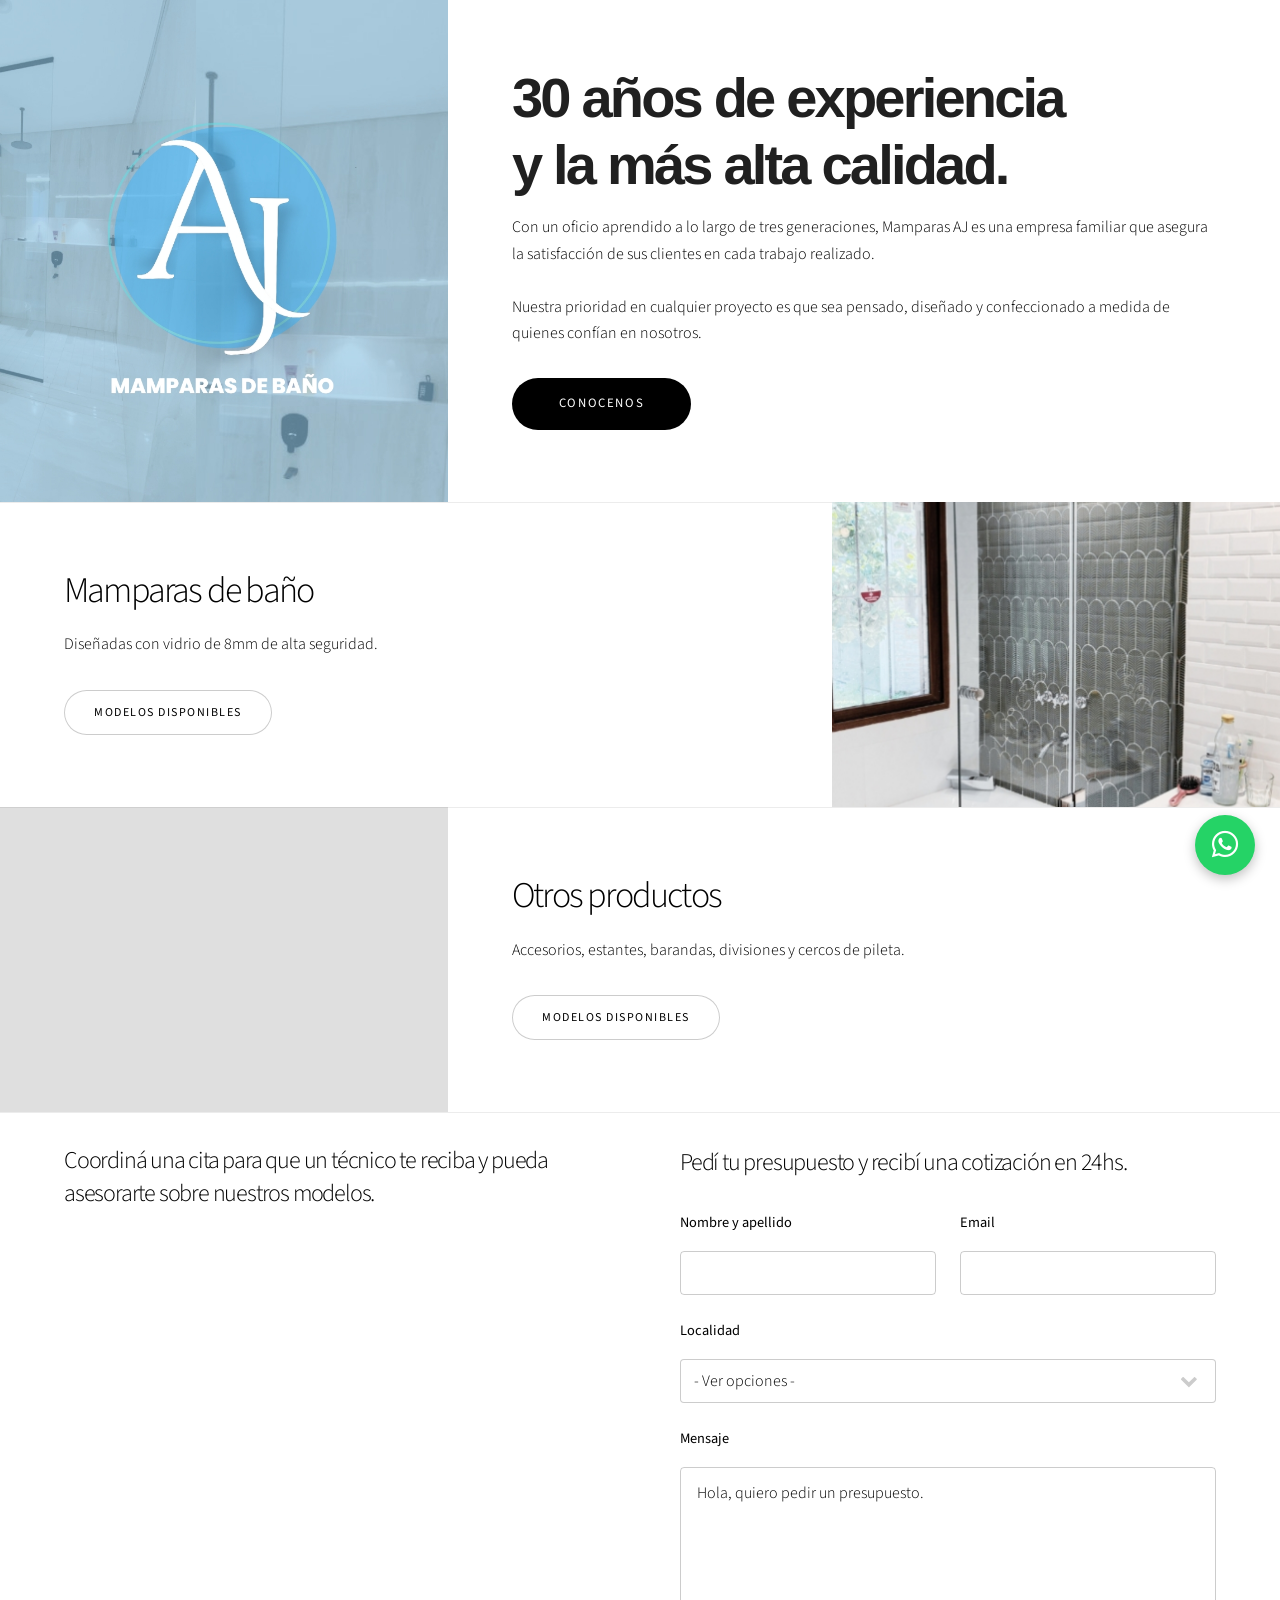
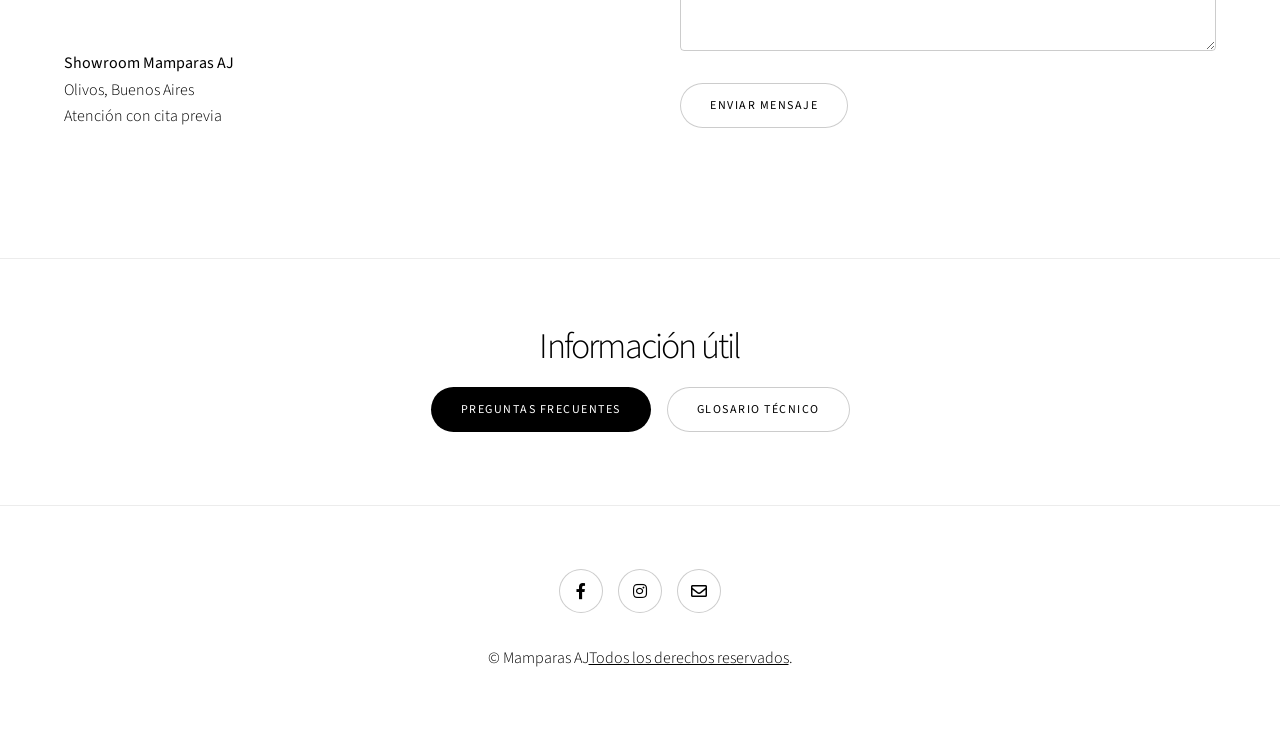
==== index.html @ ffe77f45 "Update index.html" ====
<!DOCTYPE HTML>
<!--
	Story by HTML5 UP
	html5up.net | @ajlkn
	Free for personal and commercial use under the CCA 3.0 license (html5up.net/license)
-->
<html>
	<head>
		<title>Inicio | Mamparas AJ</title>
		<meta charset="utf-8" />
		<meta name="viewport" content="width=device-width, initial-scale=1, user-scalable=no" />
		<link rel="stylesheet" href="assets/css/main.css" />
		<style>
	/* =========================
	   NAVEGADOR
	========================= */

	.site-header {
		position: relative;
		width: 100%;
		background: #ffffff;
		border-bottom: 1px solid rgba(0, 0, 0, 0.12);
		z-index: 1000;
	}

	.nav-container {
		width: 100%;
		max-width: 1200px;
		margin: 0 auto;
		padding: 1rem 2rem;
		display: flex;
		align-items: center;
		justify-content: space-between;
		gap: 2rem;
	}

	/* Logo */

	.logo {
		display: flex;
		align-items: center;
		text-decoration: none;
		border-bottom: 0 !important;
		flex-shrink: 0;
	}

	.logo img {
		max-height: 55px;
		width: auto;
		display: block;
	}

	.logo-placeholder {
		font-size: 1.2rem;
		font-weight: 700;
		letter-spacing: 0.05em;
		color: #333;
		white-space: nowrap;
	}

	/* Menú */

	.main-nav {
		display: flex;
		align-items: center;
		gap: 0.5rem;
		margin: 0;
		padding: 0;
		list-style: none;
	}

	.main-nav li {
		margin: 0;
		padding: 0;
	}

	.main-nav a {
		display: block;
		padding: 0.7rem 1rem;
		color: #333;
		font-size: 0.9rem;
		font-weight: 600;
		text-decoration: none;
		border-bottom: 0 !important;
		border-radius: 4px;
		transition: background-color 0.2s ease, color 0.2s ease;
	}

	.main-nav a:hover {
		background: #f2f2f2;
		color: #000;
	}

	/* =========================
	   MOBILE
	========================= */

	@media screen and (max-width: 736px) {

		.nav-container {
			padding: 0.9rem 1rem;
			flex-direction: column;
			gap: 0.5rem;
		}

		.logo img {
			max-height: 45px;
		}

		.main-nav {
			width: 100%;
			justify-content: center;
			flex-wrap: wrap;
			gap: 0.2rem;
		}

		.main-nav a {
			font-size: 0.8rem;
			padding: 0.55rem 0.65rem;
		}
	}

	@media screen and (max-width: 480px) {

		.main-nav {
			display: grid;
			grid-template-columns: repeat(3, 1fr);
			width: 100%;
		}

		.main-nav a {
			text-align: center;
			padding: 0.6rem 0.3rem;
			font-size: 0.75rem;
		}
	}
</style>
		
		<noscript><link rel="stylesheet" href="assets/css/noscript.css" /></noscript>
	</head>
<body class="is-preload">

	
	<!-- WhatsApp flotante -->

	<a
		href="https://wa.me/+5491127802810?text=Hola%2C%20quiero%20hacer%20una%20consulta%20sobre%20mamparas."
		class="whatsapp-float"
		target="_blank"
		rel="noopener noreferrer"
		aria-label="Contactanos por WhatsApp">

		<i class="icon brands fa-whatsapp"></i>

	</a>
		<!-- Wrapper -->
			<div id="wrapper" class="divided">

				<!-- Intro -->
					<section class="spotlight style1 orient-right content-align-left image-position-center onscroll-image-fade-in" id="first">
						<div class="content">
							<h1>30 años de experiencia <br> y la más alta calidad.</h1>
							<p>
									Con un oficio aprendido a lo largo de tres generaciones, Mamparas AJ es una empresa familiar que asegura la satisfacción de sus clientes en cada trabajo realizado. <br><br>

									Nuestra prioridad en cualquier proyecto es que sea pensado, diseñado y confeccionado a medida de quienes confían en nosotros.
								</p>
							<ul class="actions stacked">
								<li><a href="#Mamparas" class="button primary large wide smooth-scroll-middle">Conocenos</a></li>
							</ul>
						</div>
						<div class="image">
							<img src="images/banner.jpg" alt="" />
						</div>
					</section>			
				

				<!-- Spotlight -->
					<section class="spotlight style1 orient-left content-align-left image-position-center onscroll-image-fade-in">
						<div class="content" id="Mamparas">
							<h2>Mamparas de baño</h2>
							<p>Diseñadas con vidrio de 8mm de alta seguridad.</p>
							<ul class="actions stacked">
								<li><a href="Mamparas.html" class="button">Modelos disponibles</a></li>
							</ul>
						</div>
						<div class="image">
							<img src="images/Mamparas.jpg" alt="" />
						</div>
					</section>

				<!-- Spotlight -->
					<section class="spotlight style1 orient-right content-align-left image-position-center onscroll-image-fade-in">
						<div class="content">
							<h2>Otros productos</h2>
							<p>Accesorios, estantes, barandas, divisiones y cercos de pileta.</p>
							<ul class="actions stacked">
								<li><a href="Otros productos.html" class="button">Modelos disponibles</a></li>
							</ul>
						</div>
						<div class="image">
							<img src="images/Otros productos.jpg" alt="" />
						</div>
					</section>

		
			<!-- Visitá nuestro Showroom -->
<section class="wrapper style1 align-center showroom-section">



	<div class="showroom-grid">

		<!-- MAPA -->
		<div class="showroom-column">

			<h3>Coordiná una cita para que un técnico te reciba y pueda asesorarte sobre nuestros modelos.</h3>
				
			<div class="map-container">
				<iframe
					src="https://www.google.com/maps/embed?pb=!1m14!1m8!1m3!1d6576.386320559225!2d-58.497957!3d-34.497987!3m2!1i1024!2i768!4f13.1!3m3!1m2!1s0x95bcb1eca7e8a085%3A0xc87f8fc729064f53!2sMamparas%20AJ!5e0!3m2!1ses!2sar!4v1791150615826!5m2!1ses!2sar"
					width="100%"
					height="400"
					style="border:0;"
					allowfullscreen=""
					loading="lazy"
					referrerpolicy="strict-origin-when-cross-origin">
				</iframe>
			</div>

			<p class="showroom-info">
				<strong>Showroom Mamparas AJ</strong><br>
				Olivos, Buenos Aires<br>
				Atención con cita previa
			</p>

		</div>


		<!-- FORMULARIO -->
		<div class="showroom-column">

			<h3>Pedí tu presupuesto y recibí una cotización en 24hs.</h3>


			<form method="post" action="#">
												<div class="fields">
													<div class="field half">
														<label for="name">Nombre y apellido</label>
														<input type="text" name="name" id="name" value="" />
													</div>
													<div class="field half">
														<label for="email">Email</label>
														<input type="email" name="email" id="email" value="" />
													</div>
													<div class="field">
														<label for="department">Localidad</label>
														<select name="department" id="department">
															<option value="">- Ver opciones -</option>
															<option value="1">CABA</option>
															<option value="2">GBA NORTE</option>
															<option value="3">GBA SUR</option>
															<option value="4">GBA ESTE</option>
															<option value="5">GBA OESTE</option>

														</select>
													</div>
													
													<div class="field">
														<label for="message">Mensaje</label>
														<textarea name="message" id="message" rows="6">Hola, quiero pedir un presupuesto.
														</textarea>
													</div>
													
												</div>
												<ul class="actions">
													<li><input type="submit" name="submit" id="submit" value="Enviar mensaje" /></li>
												</ul>
											</form>

		</div>

	</div>

</section>

					<!-- Información útil -->
					
<section class="wrapper style1 align-center">
    <div class="inner">
        <h2 id="servicio">Información útil</h2>

        <ul class="actions special">
            <li>
                <a href="Preguntas frecuentes.html"
                   class="button primary">
                    Preguntas frecuentes
                </a>
            </li>

            <li>
                <a href="Glosario tecnico.html"
                   class="button">
                    Glosario técnico
                </a>
            </li>
        </ul>
    </div>
</section>
				<!-- Footer -->
					<footer class="wrapper style1 align-center">
						<div class="inner">
							<ul class="icons">
								
								<li><a href="https://www.facebook.com/mamparasaj/" target="_blank" class="icon brands style2 fa-facebook-f"><span class="label">Facebook</span></a></li>
								<li><a href="https://www.instagram.com/mamparasaj/" target="_blank" class="icon brands style2 fa-instagram"><span class="label">Instagram</span></a></li>
								<li><a href="mailto:mamparasaj@hotmail.com" class="icon style2 fa-envelope"><span class="label">Email</span></a></li>
							</ul>
							<p>&copy; Mamparas AJ<a href="https://html5up.net">Todos los derechos reservados</a>.</p>
						</div>
					</footer>

			</div>

		<!-- Scripts -->
			<script src="assets/js/jquery.min.js"></script>
			<script src="assets/js/jquery.scrollex.min.js"></script>
			<script src="assets/js/jquery.scrolly.min.js"></script>
			<script src="assets/js/browser.min.js"></script>
			<script src="assets/js/breakpoints.min.js"></script>
			<script src="assets/js/util.js"></script>
			<script src="assets/js/main.js"></script>

	</body>
</html>
---- assets/css/main.css ----
@import url(fontawesome-all.min.css);
@import url("https://fonts.googleapis.com/css?family=Source+Sans+Pro:300,300i,400,400i");

/*
	Story by HTML5 UP
	html5up.net | @ajlkn
	Free for personal and commercial use under the CCA 3.0 license (html5up.net/license)
*/

html, body, div, span, applet, object,
iframe, h1, h2, h3, h4, h5, h6, p, blockquote,
pre, a, abbr, acronym, address, big, cite,
code, del, dfn, em, img, ins, kbd, q, s, samp,
small, strike, strong, sub, sup, tt, var, b,
u, i, center, dl, dt, dd, ol, ul, li, fieldset,
form, label, legend, table, caption, tbody,
tfoot, thead, tr, th, td, article, aside,
canvas, details, embed, figure, figcaption,
footer, header, hgroup, menu, nav, output, ruby,
section, summary, time, mark, audio, video {
	margin: 0;
	padding: 0;
	border: 0;
	font-size: 100%;
	font: inherit;
	vertical-align: baseline;}

article, aside, details, figcaption, figure,
footer, header, hgroup, menu, nav, section {
	display: block;}

body {
	line-height: 1;
}

ol, ul {
	list-style: none;
}

blockquote, q {
	quotes: none;
}

	blockquote:before, blockquote:after, q:before, q:after {
		content: '';
		content: none;
	}

table {
	border-collapse: collapse;
	border-spacing: 0;
}

body {
	-webkit-text-size-adjust: none;
}

mark {
	background-color: transparent;
	color: inherit;
}

input::-moz-focus-inner {
	border: 0;
	padding: 0;
}

input, select, textarea {
	-moz-appearance: none;
	-webkit-appearance: none;
	-ms-appearance: none;
	appearance: none;
}

/* Basic */

	@-ms-viewport {
		width: device-width;
	}

	body {
		-ms-overflow-style: scrollbar;
	}

	@media screen and (max-width: 480px) {

		html, body {
			min-width: 320px;
		}

	}

	html {
		box-sizing: border-box;
	}

	*, *:before, *:after {
		box-sizing: inherit;
	}

	body {
		background: #ffffff;
	}

		body.is-preload *, body.is-preload *:before, body.is-preload *:after {
			-moz-animation: none !important;
			-webkit-animation: none !important;
			-ms-animation: none !important;
			animation: none !important;
			-moz-transition: none !important;
			-webkit-transition: none !important;
			-ms-transition: none !important;
			transition: none !important;
		}

/* Type */

	html {
		font-size: 18pt;
	}

		@media screen and (max-width: 1680px) {

			html {
				font-size: 14pt;
			}

		}

		@media screen and (max-width: 1280px) {

			html {
				font-size: 12pt;
			}

		}

		@media screen and (max-width: 736px) {

			html {
				font-size: 11pt;
			}

		}

		@media screen and (max-width: 360px) {

			html {
				font-size: 10pt;
			}

		}

	body {
		background-color: #ffffff;
		color: #000000;
	}

	body, input, select, textarea {
		font-family: "Source Sans Pro", Helvetica, sans-serif;
		font-size: 1rem;
		font-weight: 300;
		line-height: 1.65;
	}

	a {
		-moz-transition: color 0.2s ease-in-out;
		-webkit-transition: color 0.2s ease-in-out;
		-ms-transition: color 0.2s ease-in-out;
		transition: color 0.2s ease-in-out;
		text-decoration: underline;
	}

		a:hover {
			text-decoration: none;
		}

	strong, b {
		font-weight: 400;
	}

	em, i {
		font-style: italic;
	}

	p {
		margin: 0 0 2rem 0;
	}

		p.major {
			font-size: 1.25rem;
		}

	h1, h2, h3, h4, h5, h6 {
		font-weight: 300;
		line-height: 1.375;
		letter-spacing: -0.05em;
		margin: 0 0 1rem 0;
	}

		h1 a, h2 a, h3 a, h4 a, h5 a, h6 a {
			color: inherit;
			text-decoration: none;
		}

	h1 {
		font-size: 3.5rem;
		line-height: 1.2;
	}

	h2 {
		font-size: 2.25rem;
	}

	h3 {
		font-size: 1.5rem;
	}

	h4 {
		font-size: 1.1rem;
	}

	h5 {
		font-size: 0.9rem;
	}

	h6 {
		font-size: 0.7rem;
	}

	sub {
		font-size: 0.8rem;
		position: relative;
		top: 0.5rem;
	}

	sup {
		font-size: 0.8rem;
		position: relative;
		top: -0.5rem;
	}

	blockquote {
		border-left: solid 4px;
		font-style: italic;
		margin: 0 0 2rem 0;
		padding: 0.5rem 0 0.5rem 2rem;
	}

	code {
		border-radius: 4px;
		font-family: "Courier New", monospace;
		font-size: 0.9em;
		margin: 0 0.25rem;
		padding: 0.25rem 0.325rem;
	}

	pre {
		-webkit-overflow-scrolling: touch;
		font-family: "Courier New", monospace;
		font-size: 0.9em;
		margin: 0 0 2rem 0;
	}

		pre code {
			display: block;
			line-height: 1.5;
			padding: 0.75rem 1rem;
			overflow-x: auto;
		}

	hr {
		border: 0;
		border-bottom: solid 1px;
		margin: 2.5rem 0;
	}

		hr.major {
			margin: 3.5rem 0;
		}

	.align-left {
		text-align: left;
	}

	.align-center {
		text-align: center;
	}

	.align-right {
		text-align: right;
	}

	@media screen and (max-width: 736px) {

		p.major {
			font-size: 1.1rem;
		}

		h1 {
			font-size: 2.5rem;
		}

		h2 {
			font-size: 2rem;
		}

		h3 {
			font-size: 1.25rem;
		}

		h4 {
			font-size: 1rem;
		}

	}

	input, select, textarea {
		color: #000000;
	}

	a {
		color: #000000;
	}

		a:hover {
			color: #47D3E5;
		}

	strong, b {
		color: #000000;
	}

	h1, h2, h3, h4, h5, h6 {
		color: #000000;
	}

	blockquote {
		border-left-color: rgba(0, 0, 0, 0.2);
	}

	code {
		background: rgba(0, 0, 0, 0.05);
		border-color: rgba(0, 0, 0, 0.2);
	}

	hr {
		border-bottom-color: rgba(0, 0, 0, 0.2);
	}

/* Row */

	.row {
		display: flex;
		flex-wrap: wrap;
		box-sizing: border-box;
		align-items: stretch;
	}

		.row > * {
			box-sizing: border-box;
		}

		.row.gtr-uniform > * > :last-child {
			margin-bottom: 0;
		}

		.row.aln-left {
			justify-content: flex-start;
		}

		.row.aln-center {
			justify-content: center;
		}

		.row.aln-right {
			justify-content: flex-end;
		}

		.row.aln-top {
			align-items: flex-start;
		}

		.row.aln-middle {
			align-items: center;
		}

		.row.aln-bottom {
			align-items: flex-end;
		}

		.row > .imp {
			order: -1;
		}

		.row > .col-1 {
			width: 8.33333%;
		}

		.row > .off-1 {
			margin-left: 8.33333%;
		}

		.row > .col-2 {
			width: 16.66667%;
		}

		.row > .off-2 {
			margin-left: 16.66667%;
		}

		.row > .col-3 {
			width: 25%;
		}

		.row > .off-3 {
			margin-left: 25%;
		}

		.row > .col-4 {
			width: 33.33333%;
		}

		.row > .off-4 {
			margin-left: 33.33333%;
		}

		.row > .col-5 {
			width: 41.66667%;
		}

		.row > .off-5 {
			margin-left: 41.66667%;
		}

		.row > .col-6 {
			width: 50%;
		}

		.row > .off-6 {
			margin-left: 50%;
		}

		.row > .col-7 {
			width: 58.33333%;
		}

		.row > .off-7 {
			margin-left: 58.33333%;
		}

		.row > .col-8 {
			width: 66.66667%;
		}

		.row > .off-8 {
			margin-left: 66.66667%;
		}

		.row > .col-9 {
			width: 75%;
		}

		.row > .off-9 {
			margin-left: 75%;
		}

		.row > .col-10 {
			width: 83.33333%;
		}

		.row > .off-10 {
			margin-left: 83.33333%;
		}

		.row > .col-11 {
			width: 91.66667%;
		}

		.row > .off-11 {
			margin-left: 91.66667%;
		}

		.row > .col-12 {
			width: 100%;
		}

		.row > .off-12 {
			margin-left: 100%;
		}

		.row.gtr-0 {
			margin-top: 0;
			margin-left: 0rem;
		}

			.row.gtr-0 > * {
				padding: 0 0 0 0rem;
			}

			.row.gtr-0.gtr-uniform {
				margin-top: 0rem;
			}

				.row.gtr-0.gtr-uniform > * {
					padding-top: 0rem;
				}

		.row.gtr-25 {
			margin-top: 0;
			margin-left: -0.5rem;
		}

			.row.gtr-25 > * {
				padding: 0 0 0 0.5rem;
			}

			.row.gtr-25.gtr-uniform {
				margin-top: -0.5rem;
			}

				.row.gtr-25.gtr-uniform > * {
					padding-top: 0.5rem;
				}

		.row.gtr-50 {
			margin-top: 0;
			margin-left: -1rem;
		}

			.row.gtr-50 > * {
				padding: 0 0 0 1rem;
			}

			.row.gtr-50.gtr-uniform {
				margin-top: -1rem;
			}

				.row.gtr-50.gtr-uniform > * {
					padding-top: 1rem;
				}

		.row {
			margin-top: 0;
			margin-left: -2rem;
		}

			.row > * {
				padding: 0 0 0 2rem;
			}

			.row.gtr-uniform {
				margin-top: -2rem;
			}

				.row.gtr-uniform > * {
					padding-top: 2rem;
				}

		.row.gtr-150 {
			margin-top: 0;
			margin-left: -3rem;
		}

			.row.gtr-150 > * {
				padding: 0 0 0 3rem;
			}

			.row.gtr-150.gtr-uniform {
				margin-top: -3rem;
			}

				.row.gtr-150.gtr-uniform > * {
					padding-top: 3rem;
				}

		.row.gtr-200 {
			margin-top: 0;
			margin-left: -4rem;
		}

			.row.gtr-200 > * {
				padding: 0 0 0 4rem;
			}

			.row.gtr-200.gtr-uniform {
				margin-top: -4rem;
			}

				.row.gtr-200.gtr-uniform > * {
					padding-top: 4rem;
				}

		@media screen and (max-width: 1680px) {

			.row {
				display: flex;
				flex-wrap: wrap;
				box-sizing: border-box;
				align-items: stretch;
			}

				.row > * {
					box-sizing: border-box;
				}

				.row.gtr-uniform > * > :last-child {
					margin-bottom: 0;
				}

				.row.aln-left {
					justify-content: flex-start;
				}

				.row.aln-center {
					justify-content: center;
				}

				.row.aln-right {
					justify-content: flex-end;
				}

				.row.aln-top {
					align-items: flex-start;
				}

				.row.aln-middle {
					align-items: center;
				}

				.row.aln-bottom {
					align-items: flex-end;
				}

				.row > .imp-xlarge {
					order: -1;
				}

				.row > .col-1-xlarge {
					width: 8.33333%;
				}

				.row > .off-1-xlarge {
					margin-left: 8.33333%;
				}

				.row > .col-2-xlarge {
					width: 16.66667%;
				}

				.row > .off-2-xlarge {
					margin-left: 16.66667%;
				}

				.row > .col-3-xlarge {
					width: 25%;
				}

				.row > .off-3-xlarge {
					margin-left: 25%;
				}

				.row > .col-4-xlarge {
					width: 33.33333%;
				}

				.row > .off-4-xlarge {
					margin-left: 33.33333%;
				}

				.row > .col-5-xlarge {
					width: 41.66667%;
				}

				.row > .off-5-xlarge {
					margin-left: 41.66667%;
				}

				.row > .col-6-xlarge {
					width: 50%;
				}

				.row > .off-6-xlarge {
					margin-left: 50%;
				}

				.row > .col-7-xlarge {
					width: 58.33333%;
				}

				.row > .off-7-xlarge {
					margin-left: 58.33333%;
				}

				.row > .col-8-xlarge {
					width: 66.66667%;
				}

				.row > .off-8-xlarge {
					margin-left: 66.66667%;
				}

				.row > .col-9-xlarge {
					width: 75%;
				}

				.row > .off-9-xlarge {
					margin-left: 75%;
				}

				.row > .col-10-xlarge {
					width: 83.33333%;
				}

				.row > .off-10-xlarge {
					margin-left: 83.33333%;
				}

				.row > .col-11-xlarge {
					width: 91.66667%;
				}

				.row > .off-11-xlarge {
					margin-left: 91.66667%;
				}

				.row > .col-12-xlarge {
					width: 100%;
				}

				.row > .off-12-xlarge {
					margin-left: 100%;
				}

				.row.gtr-0 {
					margin-top: 0;
					margin-left: 0rem;
				}

					.row.gtr-0 > * {
						padding: 0 0 0 0rem;
					}

					.row.gtr-0.gtr-uniform {
						margin-top: 0rem;
					}

						.row.gtr-0.gtr-uniform > * {
							padding-top: 0rem;
						}

				.row.gtr-25 {
					margin-top: 0;
					margin-left: -0.5rem;
				}

					.row.gtr-25 > * {
						padding: 0 0 0 0.5rem;
					}

					.row.gtr-25.gtr-uniform {
						margin-top: -0.5rem;
					}

						.row.gtr-25.gtr-uniform > * {
							padding-top: 0.5rem;
						}

				.row.gtr-50 {
					margin-top: 0;
					margin-left: -1rem;
				}

					.row.gtr-50 > * {
						padding: 0 0 0 1rem;
					}

					.row.gtr-50.gtr-uniform {
						margin-top: -1rem;
					}

						.row.gtr-50.gtr-uniform > * {
							padding-top: 1rem;
						}

				.row {
					margin-top: 0;
					margin-left: -2rem;
				}

					.row > * {
						padding: 0 0 0 2rem;
					}

					.row.gtr-uniform {
						margin-top: -2rem;
					}

						.row.gtr-uniform > * {
							padding-top: 2rem;
						}

				.row.gtr-150 {
					margin-top: 0;
					margin-left: -3rem;
				}

					.row.gtr-150 > * {
						padding: 0 0 0 3rem;
					}

					.row.gtr-150.gtr-uniform {
						margin-top: -3rem;
					}

						.row.gtr-150.gtr-uniform > * {
							padding-top: 3rem;
						}

				.row.gtr-200 {
					margin-top: 0;
					margin-left: -4rem;
				}

					.row.gtr-200 > * {
						padding: 0 0 0 4rem;
					}

					.row.gtr-200.gtr-uniform {
						margin-top: -4rem;
					}

						.row.gtr-200.gtr-uniform > * {
							padding-top: 4rem;
						}

		}

		@media screen and (max-width: 1280px) {

			.row {
				display: flex;
				flex-wrap: wrap;
				box-sizing: border-box;
				align-items: stretch;
			}

				.row > * {
					box-sizing: border-box;
				}

				.row.gtr-uniform > * > :last-child {
					margin-bottom: 0;
				}

				.row.aln-left {
					justify-content: flex-start;
				}

				.row.aln-center {
					justify-content: center;
				}

				.row.aln-right {
					justify-content: flex-end;
				}

				.row.aln-top {
					align-items: flex-start;
				}

				.row.aln-middle {
					align-items: center;
				}

				.row.aln-bottom {
					align-items: flex-end;
				}

				.row > .imp-large {
					order: -1;
				}

				.row > .col-1-large {
					width: 8.33333%;
				}

				.row > .off-1-large {
					margin-left: 8.33333%;
				}

				.row > .col-2-large {
					width: 16.66667%;
				}

				.row > .off-2-large {
					margin-left: 16.66667%;
				}

				.row > .col-3-large {
					width: 25%;
				}

				.row > .off-3-large {
					margin-left: 25%;
				}

				.row > .col-4-large {
					width: 33.33333%;
				}

				.row > .off-4-large {
					margin-left: 33.33333%;
				}

				.row > .col-5-large {
					width: 41.66667%;
				}

				.row > .off-5-large {
					margin-left: 41.66667%;
				}

				.row > .col-6-large {
					width: 50%;
				}

				.row > .off-6-large {
					margin-left: 50%;
				}

				.row > .col-7-large {
					width: 58.33333%;
				}

				.row > .off-7-large {
					margin-left: 58.33333%;
				}

				.row > .col-8-large {
					width: 66.66667%;
				}

				.row > .off-8-large {
					margin-left: 66.66667%;
				}

				.row > .col-9-large {
					width: 75%;
				}

				.row > .off-9-large {
					margin-left: 75%;
				}

				.row > .col-10-large {
					width: 83.33333%;
				}

				.row > .off-10-large {
					margin-left: 83.33333%;
				}

				.row > .col-11-large {
					width: 91.66667%;
				}

				.row > .off-11-large {
					margin-left: 91.66667%;
				}

				.row > .col-12-large {
					width: 100%;
				}

				.row > .off-12-large {
					margin-left: 100%;
				}

				.row.gtr-0 {
					margin-top: 0;
					margin-left: 0rem;
				}

					.row.gtr-0 > * {
						padding: 0 0 0 0rem;
					}

					.row.gtr-0.gtr-uniform {
						margin-top: 0rem;
					}

						.row.gtr-0.gtr-uniform > * {
							padding-top: 0rem;
						}

				.row.gtr-25 {
					margin-top: 0;
					margin-left: -0.5rem;
				}

					.row.gtr-25 > * {
						padding: 0 0 0 0.5rem;
					}

					.row.gtr-25.gtr-uniform {
						margin-top: -0.5rem;
					}

						.row.gtr-25.gtr-uniform > * {
							padding-top: 0.5rem;
						}

				.row.gtr-50 {
					margin-top: 0;
					margin-left: -1rem;
				}

					.row.gtr-50 > * {
						padding: 0 0 0 1rem;
					}

					.row.gtr-50.gtr-uniform {
						margin-top: -1rem;
					}

						.row.gtr-50.gtr-uniform > * {
							padding-top: 1rem;
						}

				.row {
					margin-top: 0;
					margin-left: -2rem;
				}

					.row > * {
						padding: 0 0 0 2rem;
					}

					.row.gtr-uniform {
						margin-top: -2rem;
					}

						.row.gtr-uniform > * {
							padding-top: 2rem;
						}

				.row.gtr-150 {
					margin-top: 0;
					margin-left: -3rem;
				}

					.row.gtr-150 > * {
						padding: 0 0 0 3rem;
					}

					.row.gtr-150.gtr-uniform {
						margin-top: -3rem;
					}

						.row.gtr-150.gtr-uniform > * {
							padding-top: 3rem;
						}

				.row.gtr-200 {
					margin-top: 0;
					margin-left: -4rem;
				}

					.row.gtr-200 > * {
						padding: 0 0 0 4rem;
					}

					.row.gtr-200.gtr-uniform {
						margin-top: -4rem;
					}

						.row.gtr-200.gtr-uniform > * {
							padding-top: 4rem;
						}

		}

		@media screen and (max-width: 980px) {

			.row {
				display: flex;
				flex-wrap: wrap;
				box-sizing: border-box;
				align-items: stretch;
			}

				.row > * {
					box-sizing: border-box;
				}

				.row.gtr-uniform > * > :last-child {
					margin-bottom: 0;
				}

				.row.aln-left {
					justify-content: flex-start;
				}

				.row.aln-center {
					justify-content: center;
				}

				.row.aln-right {
					justify-content: flex-end;
				}

				.row.aln-top {
					align-items: flex-start;
				}

				.row.aln-middle {
					align-items: center;
				}

				.row.aln-bottom {
					align-items: flex-end;
				}

				.row > .imp-medium {
					order: -1;
				}

				.row > .col-1-medium {
					width: 8.33333%;
				}

				.row > .off-1-medium {
					margin-left: 8.33333%;
				}

				.row > .col-2-medium {
					width: 16.66667%;
				}

				.row > .off-2-medium {
					margin-left: 16.66667%;
				}

				.row > .col-3-medium {
					width: 25%;
				}

				.row > .off-3-medium {
					margin-left: 25%;
				}

				.row > .col-4-medium {
					width: 33.33333%;
				}

				.row > .off-4-medium {
					margin-left: 33.33333%;
				}

				.row > .col-5-medium {
					width: 41.66667%;
				}

				.row > .off-5-medium {
					margin-left: 41.66667%;
				}

				.row > .col-6-medium {
					width: 50%;
				}

				.row > .off-6-medium {
					margin-left: 50%;
				}

				.row > .col-7-medium {
					width: 58.33333%;
				}

				.row > .off-7-medium {
					margin-left: 58.33333%;
				}

				.row > .col-8-medium {
					width: 66.66667%;
				}

				.row > .off-8-medium {
					margin-left: 66.66667%;
				}

				.row > .col-9-medium {
					width: 75%;
				}

				.row > .off-9-medium {
					margin-left: 75%;
				}

				.row > .col-10-medium {
					width: 83.33333%;
				}

				.row > .off-10-medium {
					margin-left: 83.33333%;
				}

				.row > .col-11-medium {
					width: 91.66667%;
				}

				.row > .off-11-medium {
					margin-left: 91.66667%;
				}

				.row > .col-12-medium {
					width: 100%;
				}

				.row > .off-12-medium {
					margin-left: 100%;
				}

				.row.gtr-0 {
					margin-top: 0;
					margin-left: 0rem;
				}

					.row.gtr-0 > * {
						padding: 0 0 0 0rem;
					}

					.row.gtr-0.gtr-uniform {
						margin-top: 0rem;
					}

						.row.gtr-0.gtr-uniform > * {
							padding-top: 0rem;
						}

				.row.gtr-25 {
					margin-top: 0;
					margin-left: -0.5rem;
				}

					.row.gtr-25 > * {
						padding: 0 0 0 0.5rem;
					}

					.row.gtr-25.gtr-uniform {
						margin-top: -0.5rem;
					}

						.row.gtr-25.gtr-uniform > * {
							padding-top: 0.5rem;
						}

				.row.gtr-50 {
					margin-top: 0;
					margin-left: -1rem;
				}

					.row.gtr-50 > * {
						padding: 0 0 0 1rem;
					}

					.row.gtr-50.gtr-uniform {
						margin-top: -1rem;
					}

						.row.gtr-50.gtr-uniform > * {
							padding-top: 1rem;
						}

				.row {
					margin-top: 0;
					margin-left: -2rem;
				}

					.row > * {
						padding: 0 0 0 2rem;
					}

					.row.gtr-uniform {
						margin-top: -2rem;
					}

						.row.gtr-uniform > * {
							padding-top: 2rem;
						}

				.row.gtr-150 {
					margin-top: 0;
					margin-left: -3rem;
				}

					.row.gtr-150 > * {
						padding: 0 0 0 3rem;
					}

					.row.gtr-150.gtr-uniform {
						margin-top: -3rem;
					}

						.row.gtr-150.gtr-uniform > * {
							padding-top: 3rem;
						}

				.row.gtr-200 {
					margin-top: 0;
					margin-left: -4rem;
				}

					.row.gtr-200 > * {
						padding: 0 0 0 4rem;
					}

					.row.gtr-200.gtr-uniform {
						margin-top: -4rem;
					}

						.row.gtr-200.gtr-uniform > * {
							padding-top: 4rem;
						}

		}

		@media screen and (max-width: 736px) {

			.row {
				display: flex;
				flex-wrap: wrap;
				box-sizing: border-box;
				align-items: stretch;
			}

				.row > * {
					box-sizing: border-box;
				}

				.row.gtr-uniform > * > :last-child {
					margin-bottom: 0;
				}

				.row.aln-left {
					justify-content: flex-start;
				}

				.row.aln-center {
					justify-content: center;
				}

				.row.aln-right {
					justify-content: flex-end;
				}

				.row.aln-top {
					align-items: flex-start;
				}

				.row.aln-middle {
					align-items: center;
				}

				.row.aln-bottom {
					align-items: flex-end;
				}

				.row > .imp-small {
					order: -1;
				}

				.row > .col-1-small {
					width: 8.33333%;
				}

				.row > .off-1-small {
					margin-left: 8.33333%;
				}

				.row > .col-2-small {
					width: 16.66667%;
				}

				.row > .off-2-small {
					margin-left: 16.66667%;
				}

				.row > .col-3-small {
					width: 25%;
				}

				.row > .off-3-small {
					margin-left: 25%;
				}

				.row > .col-4-small {
					width: 33.33333%;
				}

				.row > .off-4-small {
					margin-left: 33.33333%;
				}

				.row > .col-5-small {
					width: 41.66667%;
				}

				.row > .off-5-small {
					margin-left: 41.66667%;
				}

				.row > .col-6-small {
					width: 50%;
				}

				.row > .off-6-small {
					margin-left: 50%;
				}

				.row > .col-7-small {
					width: 58.33333%;
				}

				.row > .off-7-small {
					margin-left: 58.33333%;
				}

				.row > .col-8-small {
					width: 66.66667%;
				}

				.row > .off-8-small {
					margin-left: 66.66667%;
				}

				.row > .col-9-small {
					width: 75%;
				}

				.row > .off-9-small {
					margin-left: 75%;
				}

				.row > .col-10-small {
					width: 83.33333%;
				}

				.row > .off-10-small {
					margin-left: 83.33333%;
				}

				.row > .col-11-small {
					width: 91.66667%;
				}

				.row > .off-11-small {
					margin-left: 91.66667%;
				}

				.row > .col-12-small {
					width: 100%;
				}

				.row > .off-12-small {
					margin-left: 100%;
				}

				.row.gtr-0 {
					margin-top: 0;
					margin-left: 0rem;
				}

					.row.gtr-0 > * {
						padding: 0 0 0 0rem;
					}

					.row.gtr-0.gtr-uniform {
						margin-top: 0rem;
					}

						.row.gtr-0.gtr-uniform > * {
							padding-top: 0rem;
						}

				.row.gtr-25 {
					margin-top: 0;
					margin-left: -0.5rem;
				}

					.row.gtr-25 > * {
						padding: 0 0 0 0.5rem;
					}

					.row.gtr-25.gtr-uniform {
						margin-top: -0.5rem;
					}

						.row.gtr-25.gtr-uniform > * {
							padding-top: 0.5rem;
						}

				.row.gtr-50 {
					margin-top: 0;
					margin-left: -1rem;
				}

					.row.gtr-50 > * {
						padding: 0 0 0 1rem;
					}

					.row.gtr-50.gtr-uniform {
						margin-top: -1rem;
					}

						.row.gtr-50.gtr-uniform > * {
							padding-top: 1rem;
						}

				.row {
					margin-top: 0;
					margin-left: -2rem;
				}

					.row > * {
						padding: 0 0 0 2rem;
					}

					.row.gtr-uniform {
						margin-top: -2rem;
					}

						.row.gtr-uniform > * {
							padding-top: 2rem;
						}

				.row.gtr-150 {
					margin-top: 0;
					margin-left: -3rem;
				}

					.row.gtr-150 > * {
						padding: 0 0 0 3rem;
					}

					.row.gtr-150.gtr-uniform {
						margin-top: -3rem;
					}

						.row.gtr-150.gtr-uniform > * {
							padding-top: 3rem;
						}

				.row.gtr-200 {
					margin-top: 0;
					margin-left: -4rem;
				}

					.row.gtr-200 > * {
						padding: 0 0 0 4rem;
					}

					.row.gtr-200.gtr-uniform {
						margin-top: -4rem;
					}

						.row.gtr-200.gtr-uniform > * {
							padding-top: 4rem;
						}

		}

		@media screen and (max-width: 480px) {

			.row {
				display: flex;
				flex-wrap: wrap;
				box-sizing: border-box;
				align-items: stretch;
			}

				.row > * {
					box-sizing: border-box;
				}

				.row.gtr-uniform > * > :last-child {
					margin-bottom: 0;
				}

				.row.aln-left {
					justify-content: flex-start;
				}

				.row.aln-center {
					justify-content: center;
				}

				.row.aln-right {
					justify-content: flex-end;
				}

				.row.aln-top {
					align-items: flex-start;
				}

				.row.aln-middle {
					align-items: center;
				}

				.row.aln-bottom {
					align-items: flex-end;
				}

				.row > .imp-xsmall {
					order: -1;
				}

				.row > .col-1-xsmall {
					width: 8.33333%;
				}

				.row > .off-1-xsmall {
					margin-left: 8.33333%;
				}

				.row > .col-2-xsmall {
					width: 16.66667%;
				}

				.row > .off-2-xsmall {
					margin-left: 16.66667%;
				}

				.row > .col-3-xsmall {
					width: 25%;
				}

				.row > .off-3-xsmall {
					margin-left: 25%;
				}

				.row > .col-4-xsmall {
					width: 33.33333%;
				}

				.row > .off-4-xsmall {
					margin-left: 33.33333%;
				}

				.row > .col-5-xsmall {
					width: 41.66667%;
				}

				.row > .off-5-xsmall {
					margin-left: 41.66667%;
				}

				.row > .col-6-xsmall {
					width: 50%;
				}

				.row > .off-6-xsmall {
					margin-left: 50%;
				}

				.row > .col-7-xsmall {
					width: 58.33333%;
				}

				.row > .off-7-xsmall {
					margin-left: 58.33333%;
				}

				.row > .col-8-xsmall {
					width: 66.66667%;
				}

				.row > .off-8-xsmall {
					margin-left: 66.66667%;
				}

				.row > .col-9-xsmall {
					width: 75%;
				}

				.row > .off-9-xsmall {
					margin-left: 75%;
				}

				.row > .col-10-xsmall {
					width: 83.33333%;
				}

				.row > .off-10-xsmall {
					margin-left: 83.33333%;
				}

				.row > .col-11-xsmall {
					width: 91.66667%;
				}

				.row > .off-11-xsmall {
					margin-left: 91.66667%;
				}

				.row > .col-12-xsmall {
					width: 100%;
				}

				.row > .off-12-xsmall {
					margin-left: 100%;
				}

				.row.gtr-0 {
					margin-top: 0;
					margin-left: 0rem;
				}

					.row.gtr-0 > * {
						padding: 0 0 0 0rem;
					}

					.row.gtr-0.gtr-uniform {
						margin-top: 0rem;
					}

						.row.gtr-0.gtr-uniform > * {
							padding-top: 0rem;
						}

				.row.gtr-25 {
					margin-top: 0;
					margin-left: -0.5rem;
				}

					.row.gtr-25 > * {
						padding: 0 0 0 0.5rem;
					}

					.row.gtr-25.gtr-uniform {
						margin-top: -0.5rem;
					}

						.row.gtr-25.gtr-uniform > * {
							padding-top: 0.5rem;
						}

				.row.gtr-50 {
					margin-top: 0;
					margin-left: -1rem;
				}

					.row.gtr-50 > * {
						padding: 0 0 0 1rem;
					}

					.row.gtr-50.gtr-uniform {
						margin-top: -1rem;
					}

						.row.gtr-50.gtr-uniform > * {
							padding-top: 1rem;
						}

				.row {
					margin-top: 0;
					margin-left: -2rem;
				}

					.row > * {
						padding: 0 0 0 2rem;
					}

					.row.gtr-uniform {
						margin-top: -2rem;
					}

						.row.gtr-uniform > * {
							padding-top: 2rem;
						}

				.row.gtr-150 {
					margin-top: 0;
					margin-left: -3rem;
				}

					.row.gtr-150 > * {
						padding: 0 0 0 3rem;
					}

					.row.gtr-150.gtr-uniform {
						margin-top: -3rem;
					}

						.row.gtr-150.gtr-uniform > * {
							padding-top: 3rem;
						}

				.row.gtr-200 {
					margin-top: 0;
					margin-left: -4rem;
				}

					.row.gtr-200 > * {
						padding: 0 0 0 4rem;
					}

					.row.gtr-200.gtr-uniform {
						margin-top: -4rem;
					}

						.row.gtr-200.gtr-uniform > * {
							padding-top: 4rem;
						}

		}

		@media screen and (max-width: 360px) {

			.row {
				display: flex;
				flex-wrap: wrap;
				box-sizing: border-box;
				align-items: stretch;
			}

				.row > * {
					box-sizing: border-box;
				}

				.row.gtr-uniform > * > :last-child {
					margin-bottom: 0;
				}

				.row.aln-left {
					justify-content: flex-start;
				}

				.row.aln-center {
					justify-content: center;
				}

				.row.aln-right {
					justify-content: flex-end;
				}

				.row.aln-top {
					align-items: flex-start;
				}

				.row.aln-middle {
					align-items: center;
				}

				.row.aln-bottom {
					align-items: flex-end;
				}

				.row > .imp-xxsmall {
					order: -1;
				}

				.row > .col-1-xxsmall {
					width: 8.33333%;
				}

				.row > .off-1-xxsmall {
					margin-left: 8.33333%;
				}

				.row > .col-2-xxsmall {
					width: 16.66667%;
				}

				.row > .off-2-xxsmall {
					margin-left: 16.66667%;
				}

				.row > .col-3-xxsmall {
					width: 25%;
				}

				.row > .off-3-xxsmall {
					margin-left: 25%;
				}

				.row > .col-4-xxsmall {
					width: 33.33333%;
				}

				.row > .off-4-xxsmall {
					margin-left: 33.33333%;
				}

				.row > .col-5-xxsmall {
					width: 41.66667%;
				}

				.row > .off-5-xxsmall {
					margin-left: 41.66667%;
				}

				.row > .col-6-xxsmall {
					width: 50%;
				}

				.row > .off-6-xxsmall {
					margin-left: 50%;
				}

				.row > .col-7-xxsmall {
					width: 58.33333%;
				}

				.row > .off-7-xxsmall {
					margin-left: 58.33333%;
				}

				.row > .col-8-xxsmall {
					width: 66.66667%;
				}

				.row > .off-8-xxsmall {
					margin-left: 66.66667%;
				}

				.row > .col-9-xxsmall {
					width: 75%;
				}

				.row > .off-9-xxsmall {
					margin-left: 75%;
				}

				.row > .col-10-xxsmall {
					width: 83.33333%;
				}

				.row > .off-10-xxsmall {
					margin-left: 83.33333%;
				}

				.row > .col-11-xxsmall {
					width: 91.66667%;
				}

				.row > .off-11-xxsmall {
					margin-left: 91.66667%;
				}

				.row > .col-12-xxsmall {
					width: 100%;
				}

				.row > .off-12-xxsmall {
					margin-left: 100%;
				}

				.row.gtr-0 {
					margin-top: 0;
					margin-left: 0rem;
				}

					.row.gtr-0 > * {
						padding: 0 0 0 0rem;
					}

					.row.gtr-0.gtr-uniform {
						margin-top: 0rem;
					}

						.row.gtr-0.gtr-uniform > * {
							padding-top: 0rem;
						}

				.row.gtr-25 {
					margin-top: 0;
					margin-left: -0.5rem;
				}

					.row.gtr-25 > * {
						padding: 0 0 0 0.5rem;
					}

					.row.gtr-25.gtr-uniform {
						margin-top: -0.5rem;
					}

						.row.gtr-25.gtr-uniform > * {
							padding-top: 0.5rem;
						}

				.row.gtr-50 {
					margin-top: 0;
					margin-left: -1rem;
				}

					.row.gtr-50 > * {
						padding: 0 0 0 1rem;
					}

					.row.gtr-50.gtr-uniform {
						margin-top: -1rem;
					}

						.row.gtr-50.gtr-uniform > * {
							padding-top: 1rem;
						}

				.row {
					margin-top: 0;
					margin-left: -2rem;
				}

					.row > * {
						padding: 0 0 0 2rem;
					}

					.row.gtr-uniform {
						margin-top: -2rem;
					}

						.row.gtr-uniform > * {
							padding-top: 2rem;
						}

				.row.gtr-150 {
					margin-top: 0;
					margin-left: -3rem;
				}

					.row.gtr-150 > * {
						padding: 0 0 0 3rem;
					}

					.row.gtr-150.gtr-uniform {
						margin-top: -3rem;
					}

						.row.gtr-150.gtr-uniform > * {
							padding-top: 3rem;
						}

				.row.gtr-200 {
					margin-top: 0;
					margin-left: -4rem;
				}

					.row.gtr-200 > * {
						padding: 0 0 0 4rem;
					}

					.row.gtr-200.gtr-uniform {
						margin-top: -4rem;
					}

						.row.gtr-200.gtr-uniform > * {
							padding-top: 4rem;
						}

		}

/* Box */

	.box {
		border-radius: 4px;
		border: solid 1px;
		margin-bottom: 2rem;
		padding: 1.5rem;
	}

		.box > :last-child,
		.box > :last-child > :last-child,
		.box > :last-child > :last-child > :last-child {
			margin-bottom: 0;
		}

		.box.alt {
			border: 0;
			border-radius: 0;
			padding: 0;
		}

	.box {
		border-color: rgba(0, 0, 0, 0.2);
	}

/* Button */

	input[type="submit"],
	input[type="reset"],
	input[type="button"],
	button,
	.button {
		-moz-appearance: none;
		-webkit-appearance: none;
		-ms-appearance: none;
		appearance: none;
		-moz-transition: background-color 0.2s ease-in-out, box-shadow 0.2s ease-in-out, color 0.2s ease-in-out;
		-webkit-transition: background-color 0.2s ease-in-out, box-shadow 0.2s ease-in-out, color 0.2s ease-in-out;
		-ms-transition: background-color 0.2s ease-in-out, box-shadow 0.2s ease-in-out, color 0.2s ease-in-out;
		transition: background-color 0.2s ease-in-out, box-shadow 0.2s ease-in-out, color 0.2s ease-in-out;
		border: 0;
		cursor: pointer;
		display: inline-block;
		font-weight: 400;
		letter-spacing: 0.125em;
		text-align: center;
		text-decoration: none;
		text-transform: uppercase;
		white-space: nowrap;
		font-size: 0.75rem;
		max-width: 20rem;
		height: 3.75em;
		line-height: 3.75em;
		border-radius: 3.75em;
		padding: 0 2.5em;
		text-overflow: ellipsis;
		overflow: hidden;
	}

		input[type="submit"].icon:before,
		input[type="reset"].icon:before,
		input[type="button"].icon:before,
		button.icon:before,
		.button.icon:before {
			margin-right: 0.5rem;
		}

		input[type="submit"].fit,
		input[type="reset"].fit,
		input[type="button"].fit,
		button.fit,
		.button.fit {
			width: 100%;
		}

		input[type="submit"].small,
		input[type="reset"].small,
		input[type="button"].small,
		button.small,
		.button.small {
			font-size: 0.6rem;
			height: 3.325em;
			line-height: 3.325em;
			border-radius: 3.325em;
			padding: 0 2em;
		}

		input[type="submit"].large,
		input[type="reset"].large,
		input[type="button"].large,
		button.large,
		.button.large {
			font-size: 0.8rem;
			height: 4em;
			line-height: 4em;
			border-radius: 4em;
			padding: 0 3em;
		}

		input[type="submit"].wide,
		input[type="reset"].wide,
		input[type="button"].wide,
		button.wide,
		.button.wide {
			min-width: 14em;
		}

		input[type="submit"].disabled, input[type="submit"]:disabled,
		input[type="reset"].disabled,
		input[type="reset"]:disabled,
		input[type="button"].disabled,
		input[type="button"]:disabled,
		button.disabled,
		button:disabled,
		.button.disabled,
		.button:disabled {
			pointer-events: none;
			opacity: 0.25;
		}

	input[type="submit"],
	input[type="reset"],
	input[type="button"],
	button,
	.button {
		background-color: transparent;
		box-shadow: inset 0 0 0 1px rgba(0, 0, 0, 0.2);
		color: #000000 !important;
	}

		input[type="submit"]:hover,
		input[type="reset"]:hover,
		input[type="button"]:hover,
		button:hover,
		.button:hover {
			box-shadow: inset 0 0 0 1px #47D3E5;
			color: #47D3E5 !important;
		}

		input[type="submit"]:active,
		input[type="reset"]:active,
		input[type="button"]:active,
		button:active,
		.button:active {
			background-color: rgba(71, 211, 229, 0.2);
			box-shadow: inset 0 0 0 1px #47D3E5;
			color: #47D3E5 !important;
		}

		input[type="submit"].primary,
		input[type="reset"].primary,
		input[type="button"].primary,
		button.primary,
		.button.primary {
			background-color: #000000;
			box-shadow: none;
			color: #ffffff !important;
		}

			input[type="submit"].primary:hover,
			input[type="reset"].primary:hover,
			input[type="button"].primary:hover,
			button.primary:hover,
			.button.primary:hover {
				background-color: #47D3E5;
			}

			input[type="submit"].primary:active,
			input[type="reset"].primary:active,
			input[type="button"].primary:active,
			button.primary:active,
			.button.primary:active {
				background-color: #1ebdd1;
			}
/* ========================================
   SHOWROOM + CONTACTO
======================================== */

.showroom-section {
	padding-bottom: 6rem;
}

.showroom-grid {
	width: 90%;
	max-width: 1200px;
	margin: 0 auto;
	display: grid;
	grid-template-columns: 1fr 1fr;
	gap: 5rem;
	align-items: center;
	text-align: left;
}

.showroom-column {
	width: 100%;
}

.showroom-column h3 {
	margin-bottom: 1rem;
}

.showroom-column form {
	margin-top: 2rem;
}

.map-container {
	width: 100%;
	overflow: hidden;
}

.map-container iframe {
	display: block;
	width: 100%;
	border: 0;
}

.showroom-info {
	margin-top: 1.5rem;
}


/* ========================================
   WHATSAPP FLOTANTE
======================================== */

.whatsapp-float {
	position: fixed;
	right: 25px;
	bottom: 25px;
	width: 60px;
	height: 60px;
	border-radius: 50%;
	background: #25D366;
	color: #ffffff;
	display: flex;
	align-items: center;
	justify-content: center;
	font-size: 30px;
	text-decoration: none;
	z-index: 9999;
	box-shadow: 0 4px 12px rgba(0, 0, 0, 0.25);
	transition: transform 0.2s ease, box-shadow 0.2s ease;
}

.whatsapp-float:hover {
	transform: scale(1.08);
	box-shadow: 0 6px 16px rgba(0, 0, 0, 0.3);
	color: #ffffff;
}


/* ========================================
   MOBILE
======================================== */

@media screen and (max-width: 980px) {

	.showroom-grid {
		grid-template-columns: 1fr;
		gap: 4rem;
		width: 90%;
	}

	.showroom-column {
		text-align: center;
	}

	.showroom-column form {
		text-align: left;
	}

	.map-container iframe {
		height: 350px;
	}

}

@media screen and (max-width: 480px) {

	.whatsapp-float {
		width: 52px;
		height: 52px;
		right: 18px;
		bottom: 18px;
		font-size: 25px;
	}

	.map-container iframe {
		height: 300px;
	}

}
/* Form */

	form {
		margin: 0 0 2rem 0;
	}

		form > :last-child {
			margin-bottom: 0;
		}

		form > .fields {
			display: -moz-flex;
			display: -webkit-flex;
			display: -ms-flex;
			display: flex;
			-moz-flex-wrap: wrap;
			-webkit-flex-wrap: wrap;
			-ms-flex-wrap: wrap;
			flex-wrap: wrap;
			width: calc(100% + 3rem);
			margin: -1.5rem 0 2rem -1.5rem;
		}

			form > .fields > .field {
				-moz-flex-grow: 0;
				-webkit-flex-grow: 0;
				-ms-flex-grow: 0;
				flex-grow: 0;
				-moz-flex-shrink: 0;
				-webkit-flex-shrink: 0;
				-ms-flex-shrink: 0;
				flex-shrink: 0;
				padding: 1.5rem 0 0 1.5rem;
				width: calc(100% - 1.5rem);
			}

				form > .fields > .field.half {
					width: calc(50% - 0.75rem);
				}

				form > .fields > .field.third {
					width: calc(100%/3 - 0.5rem);
				}

				form > .fields > .field.quarter {
					width: calc(25% - 0.375rem);
				}

		@media screen and (max-width: 480px) {

			form > .fields {
				width: calc(100% + 3rem);
				margin: -1.5rem 0 2rem -1.5rem;
			}

				form > .fields > .field {
					padding: 1.5rem 0 0 1.5rem;
					width: calc(100% - 1.5rem);
				}

					form > .fields > .field.half {
						width: calc(100% - 1.5rem);
					}

					form > .fields > .field.third {
						width: calc(100% - 1.5rem);
					}

					form > .fields > .field.quarter {
						width: calc(100% - 1.5rem);
					}

		}

	label {
		display: block;
		font-size: 0.9rem;
		font-weight: 400;
		margin: 0 0 1rem 0;
	}

	input[type="text"],
	input[type="password"],
	input[type="email"],
	input[type="tel"],
	input[type="search"],
	input[type="url"],
	select,
	textarea {
		-moz-appearance: none;
		-webkit-appearance: none;
		-ms-appearance: none;
		appearance: none;
		background-color: transparent;
		border-radius: 4px;
		border: none;
		border: solid 1px;
		color: inherit;
		display: block;
		outline: 0;
		padding: 0 0.825rem;
		text-decoration: none;
		width: 100%;
	}

		input[type="text"]:invalid,
		input[type="password"]:invalid,
		input[type="email"]:invalid,
		input[type="tel"]:invalid,
		input[type="search"]:invalid,
		input[type="url"]:invalid,
		select:invalid,
		textarea:invalid {
			box-shadow: none;
		}

	select {
		background-size: 1.25rem;
		background-repeat: no-repeat;
		background-position: calc(100% - 1rem) center;
		height: 2.75rem;
		padding-right: 2.75rem;
		text-overflow: ellipsis;
	}

		select:focus::-ms-value {
			background-color: transparent;
		}

		select::-ms-expand {
			display: none;
		}

	input[type="text"],
	input[type="password"],
	input[type="email"],
	input[type="tel"],
	input[type="search"],
	input[type="url"],
	select {
		height: 2.75rem;
	}

	textarea {
		padding: 0.75rem 1rem;
	}

	input[type="checkbox"],
	input[type="radio"] {
		-moz-appearance: none;
		-webkit-appearance: none;
		-ms-appearance: none;
		appearance: none;
		display: block;
		float: left;
		margin-right: -2rem;
		opacity: 0;
		width: 1rem;
		z-index: -1;
	}

		input[type="checkbox"] + label,
		input[type="radio"] + label {
			text-decoration: none;
			-moz-user-select: none;
			-webkit-user-select: none;
			-ms-user-select: none;
			user-select: none;
			cursor: pointer;
			display: inline-block;
			font-size: 1rem;
			font-weight: 300;
			padding-left: 2.4rem;
			padding-right: 0.75rem;
			position: relative;
			margin-bottom: 0;
		}

			input[type="checkbox"] + label:before,
			input[type="radio"] + label:before {
				-moz-osx-font-smoothing: grayscale;
				-webkit-font-smoothing: antialiased;
				display: inline-block;
				font-style: normal;
				font-variant: normal;
				text-rendering: auto;
				line-height: 1;
				text-transform: none !important;
				font-family: 'Font Awesome 5 Free';
				font-weight: 900;
			}

			input[type="checkbox"] + label:before,
			input[type="radio"] + label:before {
				border-radius: 4px;
				border: solid 1px;
				content: '';
				display: inline-block;
				font-size: 0.8rem;
				height: 1.65rem;
				left: 0;
				line-height: 1.65rem;
				position: absolute;
				text-align: center;
				top: 0;
				width: 1.65rem;
			}

		input[type="checkbox"]:checked + label:before,
		input[type="radio"]:checked + label:before {
			content: '\f00c';
		}

	input[type="checkbox"] + label:before {
		border-radius: 4px;
	}

	input[type="radio"] + label:before {
		border-radius: 100%;
	}

	::-webkit-input-placeholder {
		opacity: 1.0;
	}

	:-moz-placeholder {
		opacity: 1.0;
	}

	::-moz-placeholder {
		opacity: 1.0;
	}

	:-ms-input-placeholder {
		opacity: 1.0;
	}

	label {
		color: #000000;
	}

	input[type="text"],
	input[type="password"],
	input[type="email"],
	input[type="tel"],
	input[type="search"],
	input[type="url"],
	select,
	textarea {
		border-color: rgba(0, 0, 0, 0.2);
	}

		input[type="text"]:focus,
		input[type="password"]:focus,
		input[type="email"]:focus,
		input[type="tel"]:focus,
		input[type="search"]:focus,
		input[type="url"]:focus,
		select:focus,
		textarea:focus {
			border-color: #47D3E5;
			box-shadow: 0 0 0 1px #47D3E5;
		}

	select {
		background-image: url("data:image/svg+xml;charset=utf8,%3Csvg xmlns='http://www.w3.org/2000/svg' width='40' height='40' preserveAspectRatio='none' viewBox='0 0 40 40'%3E%3Cpath d='M9.4,12.3l10.4,10.4l10.4-10.4c0.2-0.2,0.5-0.4,0.9-0.4c0.3,0,0.6,0.1,0.9,0.4l3.3,3.3c0.2,0.2,0.4,0.5,0.4,0.9 c0,0.4-0.1,0.6-0.4,0.9L20.7,31.9c-0.2,0.2-0.5,0.4-0.9,0.4c-0.3,0-0.6-0.1-0.9-0.4L4.3,17.3c-0.2-0.2-0.4-0.5-0.4-0.9 c0-0.4,0.1-0.6,0.4-0.9l3.3-3.3c0.2-0.2,0.5-0.4,0.9-0.4S9.1,12.1,9.4,12.3z' fill='rgba(0, 0, 0, 0.2)' /%3E%3C/svg%3E");
	}

		select option {
			color: #000000;
			background: #ffffff;
		}

	input[type="checkbox"] + label,
	input[type="radio"] + label {
		color: #000000;
	}

		input[type="checkbox"] + label:before,
		input[type="radio"] + label:before {
			border-color: rgba(0, 0, 0, 0.2);
		}

	input[type="checkbox"]:checked + label:before,
	input[type="radio"]:checked + label:before {
		background-color: #000000;
		border-color: #000000;
		color: #ffffff;
	}

	input[type="checkbox"]:focus + label:before,
	input[type="radio"]:focus + label:before {
		border-color: #47D3E5;
		box-shadow: 0 0 0 1px #47D3E5;
	}

	::-webkit-input-placeholder {
		color: rgba(0, 0, 0, 0.75) !important;
	}

	:-moz-placeholder {
		color: rgba(0, 0, 0, 0.75) !important;
	}

	::-moz-placeholder {
		color: rgba(0, 0, 0, 0.75) !important;
	}

	:-ms-input-placeholder {
		color: rgba(0, 0, 0, 0.75) !important;
	}

/* Icon */

	.icon {
		text-decoration: none;
		border-bottom: none;
		position: relative;
		text-align: center;
	}

		.icon:before {
			-moz-osx-font-smoothing: grayscale;
			-webkit-font-smoothing: antialiased;
			display: inline-block;
			font-style: normal;
			font-variant: normal;
			text-rendering: auto;
			line-height: 1;
			text-transform: none !important;
			font-family: 'Font Awesome 5 Free';
			font-weight: 400;
		}

		.icon > .label {
			display: none;
		}

		.icon:before {
			line-height: inherit;
		}

		.icon.solid:before {
			font-weight: 900;
		}

		.icon.brands:before {
			font-family: 'Font Awesome 5 Brands';
		}

		.icon.style2:before {
			border-radius: 2.75em;
			display: inline-block;
			height: 2.75em;
			line-height: 2.75em;
			width: 2.75em;
		}

		.icon.major {
			display: block;
			margin: 0 0 1rem 0;
		}

			.icon.major:before {
				font-size: 1.25rem;
			}

	a.icon.style2:before {
		-moz-transition: background-color 0.2s ease-in-out, box-shadow 0.2s ease-in-out, color 0.2s ease-in-out;
		-webkit-transition: background-color 0.2s ease-in-out, box-shadow 0.2s ease-in-out, color 0.2s ease-in-out;
		-ms-transition: background-color 0.2s ease-in-out, box-shadow 0.2s ease-in-out, color 0.2s ease-in-out;
		transition: background-color 0.2s ease-in-out, box-shadow 0.2s ease-in-out, color 0.2s ease-in-out;
	}

	.icon.style2:before {
		box-shadow: inset 0 0 0 1px rgba(0, 0, 0, 0.2);
	}

	a.icon.style2:hover:before {
		box-shadow: inset 0 0 0 1px #47D3E5;
		color: #47D3E5;
	}

	a.icon.style2:active:before {
		background-color: rgba(71, 211, 229, 0.1);
		box-shadow: inset 0 0 0 1px #47D3E5;
		color: #47D3E5;
	}

/* Image */

	.image {
		border: 0;
		border-radius: 4px;
		display: inline-block;
		position: relative;
	}

		.image img {
			display: block;
			border-radius: 4px;
		}

		.image.left, .image.right {
			width: 40%;
			max-width: 10rem;
		}

			.image.left img, .image.right img {
				width: 100%;
			}

		.image.left {
			float: left;
			margin: 0 1.5rem 1rem 0;
			top: 0.25rem;
		}

		.image.right {
			float: right;
			margin: 0 0 1rem 1.5rem;
			top: 0.25rem;
		}

		.image.fit {
			display: block;
			margin: 0 0 2rem 0;
			width: 100%;
		}

			.image.fit img {
				width: 100%;
			}

		.image.main {
			display: block;
			margin: 0 0 3rem 0;
			width: 100%;
		}

			.image.main img {
				width: 100%;
			}

/* List */

	ol {
		list-style: decimal;
		margin: 0 0 2rem 0;
		padding-left: 1.25rem;
	}

		ol li {
			padding-left: 0.25rem;
		}

	ul {
		list-style: disc;
		margin: 0 0 2rem 0;
		padding-left: 1rem;
	}

		ul li {
			padding-left: 0.5rem;
		}

		ul.alt {
			list-style: none;
			padding-left: 0;
		}

			ul.alt li {
				border-top: solid 1px;
				padding: 0.5rem 0;
			}

				ul.alt li:first-child {
					border-top: 0;
					padding-top: 0;
				}

	dl {
		margin: 0 0 2rem 0;
	}

		dl dt {
			display: block;
			font-weight: 400;
			margin: 0 0 1rem 0;
		}

		dl dd {
			margin-left: 2rem;
		}

		dl.style2 dt {
			width: 25%;
			float: left;
		}

		dl.style2 dd {
			width: 70%;
			float: left;
		}

		dl.style2:after {
			content: '';
			display: block;
			clear: both;
		}

	ul.alt li {
		border-top-color: rgba(0, 0, 0, 0.2);
	}

/* Actions */

	ul.actions {
		display: -moz-flex;
		display: -webkit-flex;
		display: -ms-flex;
		display: flex;
		cursor: default;
		list-style: none;
		margin-left: -1rem;
		padding-left: 0;
	}

		ul.actions li {
			padding: 0 0 0 1rem;
			vertical-align: middle;
		}

		ul.actions.special {
			-moz-justify-content: center;
			-webkit-justify-content: center;
			-ms-justify-content: center;
			justify-content: center;
			width: 100%;
			margin-left: 0;
		}

			ul.actions.special li:first-child {
				padding-left: 0;
			}

		ul.actions.stacked {
			-moz-flex-direction: column;
			-webkit-flex-direction: column;
			-ms-flex-direction: column;
			flex-direction: column;
			margin-left: 0;
		}

			ul.actions.stacked li {
				padding: 1.3rem 0 0 0;
			}

				ul.actions.stacked li:first-child {
					padding-top: 0;
				}

		ul.actions.fit {
			width: calc(100% + 1rem);
		}

			ul.actions.fit li {
				-moz-flex-grow: 1;
				-webkit-flex-grow: 1;
				-ms-flex-grow: 1;
				flex-grow: 1;
				-moz-flex-shrink: 1;
				-webkit-flex-shrink: 1;
				-ms-flex-shrink: 1;
				flex-shrink: 1;
				width: 100%;
			}

				ul.actions.fit li > * {
					width: 100%;
				}

			ul.actions.fit.stacked {
				width: 100%;
			}

		@media screen and (max-width: 480px) {

			ul.actions:not(.fixed) {
				-moz-flex-direction: column;
				-webkit-flex-direction: column;
				-ms-flex-direction: column;
				flex-direction: column;
				margin-left: 0;
				width: 100% !important;
			}

				ul.actions:not(.fixed) li {
					-moz-flex-grow: 1;
					-webkit-flex-grow: 1;
					-ms-flex-grow: 1;
					flex-grow: 1;
					-moz-flex-shrink: 1;
					-webkit-flex-shrink: 1;
					-ms-flex-shrink: 1;
					flex-shrink: 1;
					padding: 1rem 0 0 0;
					text-align: center;
					width: 100%;
				}

					ul.actions:not(.fixed) li > * {
						width: 100%;
					}

					ul.actions:not(.fixed) li:first-child {
						padding-top: 0;
					}

					ul.actions:not(.fixed) li input[type="submit"],
					ul.actions:not(.fixed) li input[type="reset"],
					ul.actions:not(.fixed) li input[type="button"],
					ul.actions:not(.fixed) li button,
					ul.actions:not(.fixed) li .button {
						width: 100%;
					}

						ul.actions:not(.fixed) li input[type="submit"].icon:before,
						ul.actions:not(.fixed) li input[type="reset"].icon:before,
						ul.actions:not(.fixed) li input[type="button"].icon:before,
						ul.actions:not(.fixed) li button.icon:before,
						ul.actions:not(.fixed) li .button.icon:before {
							margin-left: -0.5rem;
						}

		}

/* Icons */

	ul.icons {
		cursor: default;
		list-style: none;
		padding-left: 0;
	}

		ul.icons li {
			display: inline-block;
			padding: 0 0.75rem 0 0;
		}

			ul.icons li:last-child {
				padding-right: 0;
			}

/* Section/Article */

	section.special, article.special {
		text-align: center;
	}

	header p {
		position: relative;
		margin: -0.65rem 0 1.5rem 0;
		font-style: italic;
	}

	header h1 + p {
		font-size: 1.375rem;
	}

	header h2 + p {
		font-size: 1.25rem;
	}

	header h3 + p {
		font-size: 1.1rem;
	}

	header h4 + p,
	header h5 + p,
	header h6 + p {
		font-size: 0.9rem;
	}

	header p {
		color: rgba(0, 0, 0, 0.75);
	}

/* Table */

	.table-wrapper {
		-webkit-overflow-scrolling: touch;
		margin: 0 0 2rem 0;
		overflow-x: auto;
	}

		.table-wrapper > table {
			margin-bottom: 0;
		}

	table {
		margin: 0 0 2rem 0;
		width: 100%;
	}

		table tbody tr {
			border: solid 1px;
			border-left: 0;
			border-right: 0;
		}

		table td {
			padding: 0.75rem 0.75rem;
		}

		table th {
			font-size: 0.9rem;
			font-weight: 400;
			padding: 0 0.75rem 0.75rem 0.75rem;
			text-align: left;
		}

		table thead {
			border-bottom: solid 2px;
		}

		table tfoot {
			border-top: solid 2px;
		}

		table.alt {
			border-collapse: separate;
		}

			table.alt tbody tr td {
				border: solid 1px;
				border-left-width: 0;
				border-top-width: 0;
			}

				table.alt tbody tr td:first-child {
					border-left-width: 1px;
				}

			table.alt tbody tr:first-child td {
				border-top-width: 1px;
			}

			table.alt thead {
				border-bottom: 0;
			}

			table.alt tfoot {
				border-top: 0;
			}

		table.fixed {
			table-layout: fixed;
		}

	table tbody tr {
		border-color: rgba(0, 0, 0, 0.2);
	}

		table tbody tr:nth-child(2n + 1) {
			background-color: rgba(0, 0, 0, 0.05);
		}

		table tbody tr.alt {
			background-color: rgba(0, 0, 0, 0.05) !important;
		}

	table th {
		color: #000000;
	}

	table thead {
		border-bottom-color: rgba(0, 0, 0, 0.2);
	}

	table tfoot {
		border-top-color: rgba(0, 0, 0, 0.2);
	}

	table.alt tbody tr td {
		border-color: rgba(0, 0, 0, 0.2);
	}

	table.uniform tbody tr:nth-child(2n + 1) {
		background-color: transparent;
	}

/* Banner (transitions) */

	.banner.onload-content-fade-up .content {
		-moz-transition: opacity 0.75s ease-in-out, -moz-transform 0.75s ease-in-out;
		-webkit-transition: opacity 0.75s ease-in-out, -webkit-transform 0.75s ease-in-out;
		-ms-transition: opacity 0.75s ease-in-out, -ms-transform 0.75s ease-in-out;
		transition: opacity 0.75s ease-in-out, transform 0.75s ease-in-out;
	}

	body.is-preload .banner.onload-content-fade-up .content {
		-moz-transform: translateY(1rem);
		-webkit-transform: translateY(1rem);
		-ms-transform: translateY(1rem);
		transform: translateY(1rem);
		opacity: 0;
	}

	.banner.onload-content-fade-down .content {
		-moz-transition: opacity 0.75s ease-in-out, -moz-transform 0.75s ease-in-out;
		-webkit-transition: opacity 0.75s ease-in-out, -webkit-transform 0.75s ease-in-out;
		-ms-transition: opacity 0.75s ease-in-out, -ms-transform 0.75s ease-in-out;
		transition: opacity 0.75s ease-in-out, transform 0.75s ease-in-out;
	}

	body.is-preload .banner.onload-content-fade-down .content {
		-moz-transform: translateY(-1rem);
		-webkit-transform: translateY(-1rem);
		-ms-transform: translateY(-1rem);
		transform: translateY(-1rem);
		opacity: 0;
	}

	.banner.onload-content-fade-left .content {
		-moz-transition: opacity 0.75s ease-in-out, -moz-transform 0.75s ease-in-out;
		-webkit-transition: opacity 0.75s ease-in-out, -webkit-transform 0.75s ease-in-out;
		-ms-transition: opacity 0.75s ease-in-out, -ms-transform 0.75s ease-in-out;
		transition: opacity 0.75s ease-in-out, transform 0.75s ease-in-out;
	}

	body.is-preload .banner.onload-content-fade-left .content {
		-moz-transform: translateX(1rem);
		-webkit-transform: translateX(1rem);
		-ms-transform: translateX(1rem);
		transform: translateX(1rem);
		opacity: 0;
	}

	.banner.onload-content-fade-right .content {
		-moz-transition: opacity 0.75s ease-in-out, -moz-transform 0.75s ease-in-out;
		-webkit-transition: opacity 0.75s ease-in-out, -webkit-transform 0.75s ease-in-out;
		-ms-transition: opacity 0.75s ease-in-out, -ms-transform 0.75s ease-in-out;
		transition: opacity 0.75s ease-in-out, transform 0.75s ease-in-out;
	}

	body.is-preload .banner.onload-content-fade-right .content {
		-moz-transform: translateX(-1rem);
		-webkit-transform: translateX(-1rem);
		-ms-transform: translateX(-1rem);
		transform: translateX(-1rem);
		opacity: 0;
	}

	.banner.onload-content-fade-in .content {
		-moz-transition: opacity 0.75s ease-in-out;
		-webkit-transition: opacity 0.75s ease-in-out;
		-ms-transition: opacity 0.75s ease-in-out;
		transition: opacity 0.75s ease-in-out;
	}

	body.is-preload .banner.onload-content-fade-in .content {
		opacity: 0;
	}

	.banner.onload-image-fade-up .image {
		-moz-transition: opacity 0.75s ease-in-out, -moz-transform 0.75s ease-in-out;
		-webkit-transition: opacity 0.75s ease-in-out, -webkit-transform 0.75s ease-in-out;
		-ms-transition: opacity 0.75s ease-in-out, -ms-transform 0.75s ease-in-out;
		transition: opacity 0.75s ease-in-out, transform 0.75s ease-in-out;
	}

		.banner.onload-image-fade-up .image img {
			-moz-transition: opacity 0.75s ease-in-out;
			-webkit-transition: opacity 0.75s ease-in-out;
			-ms-transition: opacity 0.75s ease-in-out;
			transition: opacity 0.75s ease-in-out;
			-moz-transition-delay: 0.5625s;
			-webkit-transition-delay: 0.5625s;
			-ms-transition-delay: 0.5625s;
			transition-delay: 0.5625s;
		}

	body.is-preload .banner.onload-image-fade-up .image {
		-moz-transform: translateY(1rem);
		-webkit-transform: translateY(1rem);
		-ms-transform: translateY(1rem);
		transform: translateY(1rem);
		opacity: 0;
	}

		body.is-preload .banner.onload-image-fade-up .image img {
			opacity: 0;
		}

	.banner.onload-image-fade-down .image {
		-moz-transition: opacity 0.75s ease-in-out, -moz-transform 0.75s ease-in-out;
		-webkit-transition: opacity 0.75s ease-in-out, -webkit-transform 0.75s ease-in-out;
		-ms-transition: opacity 0.75s ease-in-out, -ms-transform 0.75s ease-in-out;
		transition: opacity 0.75s ease-in-out, transform 0.75s ease-in-out;
	}

		.banner.onload-image-fade-down .image img {
			-moz-transition: opacity 0.75s ease-in-out;
			-webkit-transition: opacity 0.75s ease-in-out;
			-ms-transition: opacity 0.75s ease-in-out;
			transition: opacity 0.75s ease-in-out;
			-moz-transition-delay: 0.5625s;
			-webkit-transition-delay: 0.5625s;
			-ms-transition-delay: 0.5625s;
			transition-delay: 0.5625s;
		}

	body.is-preload .banner.onload-image-fade-down .image {
		-moz-transform: translateY(-1rem);
		-webkit-transform: translateY(-1rem);
		-ms-transform: translateY(-1rem);
		transform: translateY(-1rem);
		opacity: 0;
	}

		body.is-preload .banner.onload-image-fade-down .image img {
			opacity: 0;
		}

	.banner.onload-image-fade-left .image {
		-moz-transition: opacity 0.75s ease-in-out, -moz-transform 0.75s ease-in-out;
		-webkit-transition: opacity 0.75s ease-in-out, -webkit-transform 0.75s ease-in-out;
		-ms-transition: opacity 0.75s ease-in-out, -ms-transform 0.75s ease-in-out;
		transition: opacity 0.75s ease-in-out, transform 0.75s ease-in-out;
	}

		.banner.onload-image-fade-left .image img {
			-moz-transition: opacity 0.75s ease-in-out;
			-webkit-transition: opacity 0.75s ease-in-out;
			-ms-transition: opacity 0.75s ease-in-out;
			transition: opacity 0.75s ease-in-out;
			-moz-transition-delay: 0.5625s;
			-webkit-transition-delay: 0.5625s;
			-ms-transition-delay: 0.5625s;
			transition-delay: 0.5625s;
		}

	body.is-preload .banner.onload-image-fade-left .image {
		-moz-transform: translateX(1rem);
		-webkit-transform: translateX(1rem);
		-ms-transform: translateX(1rem);
		transform: translateX(1rem);
		opacity: 0;
	}

		body.is-preload .banner.onload-image-fade-left .image img {
			opacity: 0;
		}

	.banner.onload-image-fade-right .image {
		-moz-transition: opacity 0.75s ease-in-out, -moz-transform 0.75s ease-in-out;
		-webkit-transition: opacity 0.75s ease-in-out, -webkit-transform 0.75s ease-in-out;
		-ms-transition: opacity 0.75s ease-in-out, -ms-transform 0.75s ease-in-out;
		transition: opacity 0.75s ease-in-out, transform 0.75s ease-in-out;
	}

		.banner.onload-image-fade-right .image img {
			-moz-transition: opacity 0.75s ease-in-out;
			-webkit-transition: opacity 0.75s ease-in-out;
			-ms-transition: opacity 0.75s ease-in-out;
			transition: opacity 0.75s ease-in-out;
			-moz-transition-delay: 0.5625s;
			-webkit-transition-delay: 0.5625s;
			-ms-transition-delay: 0.5625s;
			transition-delay: 0.5625s;
		}

	body.is-preload .banner.onload-image-fade-right .image {
		-moz-transform: translateX(-1rem);
		-webkit-transform: translateX(-1rem);
		-ms-transform: translateX(-1rem);
		transform: translateX(-1rem);
		opacity: 0;
	}

		body.is-preload .banner.onload-image-fade-right .image img {
			opacity: 0;
		}

	.banner.onload-image-fade-in .image img {
		-moz-transition: opacity 0.75s ease-in-out;
		-webkit-transition: opacity 0.75s ease-in-out;
		-ms-transition: opacity 0.75s ease-in-out;
		transition: opacity 0.75s ease-in-out;
	}

	body.is-preload .banner.onload-image-fade-in .image img {
		opacity: 0;
	}

	.banner.onscroll-content-fade-up .content {
		-moz-transition: opacity 0.75s ease-in-out, -moz-transform 0.75s ease-in-out;
		-webkit-transition: opacity 0.75s ease-in-out, -webkit-transform 0.75s ease-in-out;
		-ms-transition: opacity 0.75s ease-in-out, -ms-transform 0.75s ease-in-out;
		transition: opacity 0.75s ease-in-out, transform 0.75s ease-in-out;
	}

	.banner.onscroll-content-fade-up.is-inactive .content {
		-moz-transform: translateY(1rem);
		-webkit-transform: translateY(1rem);
		-ms-transform: translateY(1rem);
		transform: translateY(1rem);
		opacity: 0;
	}

	.banner.onscroll-content-fade-down .content {
		-moz-transition: opacity 0.75s ease-in-out, -moz-transform 0.75s ease-in-out;
		-webkit-transition: opacity 0.75s ease-in-out, -webkit-transform 0.75s ease-in-out;
		-ms-transition: opacity 0.75s ease-in-out, -ms-transform 0.75s ease-in-out;
		transition: opacity 0.75s ease-in-out, transform 0.75s ease-in-out;
	}

	.banner.onscroll-content-fade-down.is-inactive .content {
		-moz-transform: translateY(-1rem);
		-webkit-transform: translateY(-1rem);
		-ms-transform: translateY(-1rem);
		transform: translateY(-1rem);
		opacity: 0;
	}

	.banner.onscroll-content-fade-left .content {
		-moz-transition: opacity 0.75s ease-in-out, -moz-transform 0.75s ease-in-out;
		-webkit-transition: opacity 0.75s ease-in-out, -webkit-transform 0.75s ease-in-out;
		-ms-transition: opacity 0.75s ease-in-out, -ms-transform 0.75s ease-in-out;
		transition: opacity 0.75s ease-in-out, transform 0.75s ease-in-out;
	}

	.banner.onscroll-content-fade-left.is-inactive .content {
		-moz-transform: translateX(1rem);
		-webkit-transform: translateX(1rem);
		-ms-transform: translateX(1rem);
		transform: translateX(1rem);
		opacity: 0;
	}

	.banner.onscroll-content-fade-right .content {
		-moz-transition: opacity 0.75s ease-in-out, -moz-transform 0.75s ease-in-out;
		-webkit-transition: opacity 0.75s ease-in-out, -webkit-transform 0.75s ease-in-out;
		-ms-transition: opacity 0.75s ease-in-out, -ms-transform 0.75s ease-in-out;
		transition: opacity 0.75s ease-in-out, transform 0.75s ease-in-out;
	}

	.banner.onscroll-content-fade-right.is-inactive .content {
		-moz-transform: translateX(-1rem);
		-webkit-transform: translateX(-1rem);
		-ms-transform: translateX(-1rem);
		transform: translateX(-1rem);
		opacity: 0;
	}

	.banner.onscroll-content-fade-in .content {
		-moz-transition: opacity 0.75s ease-in-out;
		-webkit-transition: opacity 0.75s ease-in-out;
		-ms-transition: opacity 0.75s ease-in-out;
		transition: opacity 0.75s ease-in-out;
	}

	.banner.onscroll-content-fade-in.is-inactive .content {
		opacity: 0;
	}

	.banner.onscroll-image-fade-up .image {
		-moz-transition: opacity 0.75s ease-in-out, -moz-transform 0.75s ease-in-out;
		-webkit-transition: opacity 0.75s ease-in-out, -webkit-transform 0.75s ease-in-out;
		-ms-transition: opacity 0.75s ease-in-out, -ms-transform 0.75s ease-in-out;
		transition: opacity 0.75s ease-in-out, transform 0.75s ease-in-out;
	}

		.banner.onscroll-image-fade-up .image img {
			-moz-transition: opacity 0.75s ease-in-out;
			-webkit-transition: opacity 0.75s ease-in-out;
			-ms-transition: opacity 0.75s ease-in-out;
			transition: opacity 0.75s ease-in-out;
			-moz-transition-delay: 0.5625s;
			-webkit-transition-delay: 0.5625s;
			-ms-transition-delay: 0.5625s;
			transition-delay: 0.5625s;
		}

	.banner.onscroll-image-fade-up.is-inactive .image {
		-moz-transform: translateY(1rem);
		-webkit-transform: translateY(1rem);
		-ms-transform: translateY(1rem);
		transform: translateY(1rem);
		opacity: 0;
	}

		.banner.onscroll-image-fade-up.is-inactive .image img {
			opacity: 0;
		}

	.banner.onscroll-image-fade-down .image {
		-moz-transition: opacity 0.75s ease-in-out, -moz-transform 0.75s ease-in-out;
		-webkit-transition: opacity 0.75s ease-in-out, -webkit-transform 0.75s ease-in-out;
		-ms-transition: opacity 0.75s ease-in-out, -ms-transform 0.75s ease-in-out;
		transition: opacity 0.75s ease-in-out, transform 0.75s ease-in-out;
	}

		.banner.onscroll-image-fade-down .image img {
			-moz-transition: opacity 0.75s ease-in-out;
			-webkit-transition: opacity 0.75s ease-in-out;
			-ms-transition: opacity 0.75s ease-in-out;
			transition: opacity 0.75s ease-in-out;
			-moz-transition-delay: 0.5625s;
			-webkit-transition-delay: 0.5625s;
			-ms-transition-delay: 0.5625s;
			transition-delay: 0.5625s;
		}

	.banner.onscroll-image-fade-down.is-inactive .image {
		-moz-transform: translateY(-1rem);
		-webkit-transform: translateY(-1rem);
		-ms-transform: translateY(-1rem);
		transform: translateY(-1rem);
		opacity: 0;
	}

		.banner.onscroll-image-fade-down.is-inactive .image img {
			opacity: 0;
		}

	.banner.onscroll-image-fade-left .image {
		-moz-transition: opacity 0.75s ease-in-out, -moz-transform 0.75s ease-in-out;
		-webkit-transition: opacity 0.75s ease-in-out, -webkit-transform 0.75s ease-in-out;
		-ms-transition: opacity 0.75s ease-in-out, -ms-transform 0.75s ease-in-out;
		transition: opacity 0.75s ease-in-out, transform 0.75s ease-in-out;
	}

		.banner.onscroll-image-fade-left .image img {
			-moz-transition: opacity 0.75s ease-in-out;
			-webkit-transition: opacity 0.75s ease-in-out;
			-ms-transition: opacity 0.75s ease-in-out;
			transition: opacity 0.75s ease-in-out;
			-moz-transition-delay: 0.5625s;
			-webkit-transition-delay: 0.5625s;
			-ms-transition-delay: 0.5625s;
			transition-delay: 0.5625s;
		}

	.banner.onscroll-image-fade-left.is-inactive .image {
		-moz-transform: translateX(1rem);
		-webkit-transform: translateX(1rem);
		-ms-transform: translateX(1rem);
		transform: translateX(1rem);
		opacity: 0;
	}

		.banner.onscroll-image-fade-left.is-inactive .image img {
			opacity: 0;
		}

	.banner.onscroll-image-fade-right .image {
		-moz-transition: opacity 0.75s ease-in-out, -moz-transform 0.75s ease-in-out;
		-webkit-transition: opacity 0.75s ease-in-out, -webkit-transform 0.75s ease-in-out;
		-ms-transition: opacity 0.75s ease-in-out, -ms-transform 0.75s ease-in-out;
		transition: opacity 0.75s ease-in-out, transform 0.75s ease-in-out;
	}

		.banner.onscroll-image-fade-right .image img {
			-moz-transition: opacity 0.75s ease-in-out;
			-webkit-transition: opacity 0.75s ease-in-out;
			-ms-transition: opacity 0.75s ease-in-out;
			transition: opacity 0.75s ease-in-out;
			-moz-transition-delay: 0.5625s;
			-webkit-transition-delay: 0.5625s;
			-ms-transition-delay: 0.5625s;
			transition-delay: 0.5625s;
		}

	.banner.onscroll-image-fade-right.is-inactive .image {
		-moz-transform: translateX(-1rem);
		-webkit-transform: translateX(-1rem);
		-ms-transform: translateX(-1rem);
		transform: translateX(-1rem);
		opacity: 0;
	}

		.banner.onscroll-image-fade-right.is-inactive .image img {
			opacity: 0;
		}

	.banner.onscroll-image-fade-in .image img {
		-moz-transition: opacity 0.75s ease-in-out;
		-webkit-transition: opacity 0.75s ease-in-out;
		-ms-transition: opacity 0.75s ease-in-out;
		transition: opacity 0.75s ease-in-out;
	}

	.banner.onscroll-image-fade-in.is-inactive .image img {
		opacity: 0;
	}

/* Banner (style1) */

	.banner.style1 {
		-moz-align-items: -moz-stretch;
		-webkit-align-items: -webkit-stretch;
		-ms-align-items: -ms-stretch;
		align-items: stretch;
		display: -moz-flex;
		display: -webkit-flex;
		display: -ms-flex;
		display: flex;
		-moz-flex-direction: row;
		-webkit-flex-direction: row;
		-ms-flex-direction: row;
		flex-direction: row;
		-moz-justify-content: -moz-flex-end;
		-webkit-justify-content: -webkit-flex-end;
		-ms-justify-content: -ms-flex-end;
		justify-content: flex-end;
		position: relative;
		text-align: left;
		overflow-x: hidden;
	}

		.banner.style1 .content {
			padding: 7rem 7rem 5rem 7rem ;
			-moz-align-self: center;
			-webkit-align-self: center;
			-ms-align-self: center;
			align-self: center;
			-moz-flex-grow: 1;
			-webkit-flex-grow: 1;
			-ms-flex-grow: 1;
			flex-grow: 1;
			-moz-flex-shrink: 1;
			-webkit-flex-shrink: 1;
			-ms-flex-shrink: 1;
			flex-shrink: 1;
			width: 50%;
			max-width: 48rem;
			margin: 0 auto;
		}

		.banner.style1 .image {
			-moz-flex-grow: 0;
			-webkit-flex-grow: 0;
			-ms-flex-grow: 0;
			flex-grow: 0;
			-moz-flex-shrink: 0;
			-webkit-flex-shrink: 0;
			-ms-flex-shrink: 0;
			flex-shrink: 0;
			border-radius: 0;
			width: 50%;
		}

			.banner.style1 .image img {
				-moz-object-fit: cover;
				-webkit-object-fit: cover;
				-ms-object-fit: cover;
				object-fit: cover;
				-moz-object-position: center;
				-webkit-object-position: center;
				-ms-object-position: center;
				object-position: center;
				display: block;
				position: absolute;
				top: 0;
				left: 0;
				width: 100%;
				height: 100%;
				border-radius: 0;
			}

		@media screen and (max-width: 1680px) {

			.banner.style1 .content {
				padding: 5rem 5rem 3rem 5rem ;
			}

		}

		@media screen and (max-width: 1280px) {

			.banner.style1 .content {
				padding: 4rem 4rem 2rem 4rem ;
			}

		}

		@media screen and (max-width: 980px) {

			.banner.style1 .content {
				padding: 3.75rem 3rem 1.75rem 3rem ;
			}

		}

		@media screen and (max-width: 736px) {

			.banner.style1 .content {
				padding: 2.5rem 2rem 0.5rem 2rem ;
			}

		}

		@media screen and (orientation: portrait) {

			.banner.style1 {
				-moz-flex-direction: column-reverse;
				-webkit-flex-direction: column-reverse;
				-ms-flex-direction: column-reverse;
				flex-direction: column-reverse;
				text-align: center;
			}

				.banner.style1 .content {
					display: -moz-flex;
					display: -webkit-flex;
					display: -ms-flex;
					display: flex;
					-moz-flex-direction: column;
					-webkit-flex-direction: column;
					-ms-flex-direction: column;
					flex-direction: column;
					-moz-justify-content: center;
					-webkit-justify-content: center;
					-ms-justify-content: center;
					justify-content: center;
					width: 100%;
					max-width: 100%;
				}

				.banner.style1 .image {
					width: 100%;
					max-width: 100%;
					height: 45vh;
				}

		}

		.banner.style1.fullscreen {
			min-height: 100vh;
		}

			@media screen and (orientation: portrait) {

				.banner.style1.fullscreen .content {
					min-height: 50vh;
				}

				.banner.style1.fullscreen .image {
					height: 50vh;
				}

			}

		.banner.style1.orient-right {
			-moz-flex-direction: row-reverse;
			-webkit-flex-direction: row-reverse;
			-ms-flex-direction: row-reverse;
			flex-direction: row-reverse;
		}

			@media screen and (orientation: portrait) {

				.banner.style1.orient-right {
					-moz-flex-direction: column-reverse;
					-webkit-flex-direction: column-reverse;
					-ms-flex-direction: column-reverse;
					flex-direction: column-reverse;
				}

			}

		.banner.style1.content-align-center {
			text-align: center;
		}

		.banner.style1.content-align-right {
			text-align: right;
		}

			@media screen and (orientation: portrait) {

				.banner.style1.content-align-right {
					text-align: center;
				}

			}

		.banner.style1.image-position-left .image img {
			-moz-object-position: left;
			-webkit-object-position: left;
			-ms-object-position: left;
			object-position: left;
		}

		.banner.style1.image-position-right .image img {
			-moz-object-position: right;
			-webkit-object-position: right;
			-ms-object-position: right;
			object-position: right;
		}

/* Banner (style2) */

	.banner.style2 {
		padding: 5.25rem 5.25rem 3.25rem 5.25rem ;
		-moz-align-items: center;
		-webkit-align-items: center;
		-ms-align-items: center;
		align-items: center;
		display: -moz-flex;
		display: -webkit-flex;
		display: -ms-flex;
		display: flex;
		-moz-justify-content: center;
		-webkit-justify-content: center;
		-ms-justify-content: center;
		justify-content: center;
		background-color: inherit;
		position: relative;
		text-align: center;
		overflow-x: hidden;
	}

		.banner.style2 .content {
			padding: 5.25rem 5.25rem 3.25rem 5.25rem ;
			position: relative;
			width: 40rem;
			max-width: 100%;
			background-color: inherit;
			border-radius: 0.5rem;
			margin-bottom: 2rem;
			z-index: 1;
		}

		.banner.style2 .image {
			-moz-flex-grow: 0;
			-webkit-flex-grow: 0;
			-ms-flex-grow: 0;
			flex-grow: 0;
			-moz-flex-shrink: 0;
			-webkit-flex-shrink: 0;
			-ms-flex-shrink: 0;
			flex-shrink: 0;
			position: absolute;
			width: 100%;
			height: 100%;
			top: 0;
			left: 0;
			border-radius: 0;
		}

			.banner.style2 .image img {
				-moz-object-fit: cover;
				-webkit-object-fit: cover;
				-ms-object-fit: cover;
				object-fit: cover;
				-moz-object-position: center;
				-webkit-object-position: center;
				-ms-object-position: center;
				object-position: center;
				display: block;
				position: absolute;
				top: 0;
				left: 0;
				width: 100%;
				height: 100%;
				border-radius: 0;
			}

		@media screen and (max-width: 1680px) {

			.banner.style2 {
				padding: 3.75rem 3.75rem 1.75rem 3.75rem ;
			}

				.banner.style2 .content {
					padding: 3.75rem 3.75rem 1.75rem 3.75rem ;
				}

		}

		@media screen and (max-width: 1280px) {

			.banner.style2 {
				padding: 4rem 3rem 2rem 3rem ;
			}

				.banner.style2 .content {
					padding: 4rem 3rem 2rem 3rem ;
				}

		}

		@media screen and (max-width: 980px) {

			.banner.style2 {
				padding: 3rem 3rem 1rem 3rem ;
			}

				.banner.style2 .content {
					padding: 3.75rem 2.25rem 1.75rem 2.25rem ;
				}

		}

		@media screen and (max-width: 736px) {

			.banner.style2 {
				padding: 2rem 2rem 0.1rem 2rem ;
			}

				.banner.style2 .content {
					padding: 2.5rem 1.5rem 0.5rem 1.5rem ;
				}

		}

		.banner.style2.fullscreen {
			min-height: 100vh;
		}

		.banner.style2.orient-left {
			-moz-justify-content: -moz-flex-start;
			-webkit-justify-content: -webkit-flex-start;
			-ms-justify-content: -ms-flex-start;
			justify-content: flex-start;
			padding-left: 0;
		}

			.banner.style2.orient-left .content {
				border-top-left-radius: 0;
				border-bottom-left-radius: 0;
			}

		.banner.style2.orient-right {
			-moz-justify-content: -moz-flex-end;
			-webkit-justify-content: -webkit-flex-end;
			-ms-justify-content: -ms-flex-end;
			justify-content: flex-end;
			padding-right: 0;
		}

			.banner.style2.orient-right .content {
				border-top-right-radius: 0;
				border-bottom-right-radius: 0;
			}

		.banner.style2.content-align-left {
			text-align: left;
		}

		.banner.style2.content-align-right {
			text-align: right;
		}

		.banner.style2.image-position-left .image img {
			-moz-object-position: left;
			-webkit-object-position: left;
			-ms-object-position: left;
			object-position: left;
		}

		.banner.style2.image-position-right .image img {
			-moz-object-position: right;
			-webkit-object-position: right;
			-ms-object-position: right;
			object-position: right;
		}

/* Banner (style3) */

	.banner.style3 {
		padding: 7rem 7rem 5rem 7rem ;
		-moz-align-items: center;
		-webkit-align-items: center;
		-ms-align-items: center;
		align-items: center;
		display: -moz-flex;
		display: -webkit-flex;
		display: -ms-flex;
		display: flex;
		-moz-flex-direction: row-reverse;
		-webkit-flex-direction: row-reverse;
		-ms-flex-direction: row-reverse;
		flex-direction: row-reverse;
		-moz-justify-content: center;
		-webkit-justify-content: center;
		-ms-justify-content: center;
		justify-content: center;
		position: relative;
		text-align: left;
		overflow-x: hidden;
	}

		.banner.style3 .content {
			width: 31.5rem;
			max-width: 100%;
		}

		.banner.style3 .image {
			-moz-flex-grow: 0;
			-webkit-flex-grow: 0;
			-ms-flex-grow: 0;
			flex-grow: 0;
			-moz-flex-shrink: 0;
			-webkit-flex-shrink: 0;
			-ms-flex-shrink: 0;
			flex-shrink: 0;
			width: 21rem;
			height: 21rem;
			border-radius: 100%;
			margin: 0 3.5rem 2rem 0;
		}

			.banner.style3 .image img {
				-moz-object-fit: cover;
				-webkit-object-fit: cover;
				-ms-object-fit: cover;
				object-fit: cover;
				-moz-object-position: center;
				-webkit-object-position: center;
				-ms-object-position: center;
				object-position: center;
				display: block;
				width: 100%;
				height: 100%;
				border-radius: 100%;
			}

		@media screen and (max-width: 1680px) {

			.banner.style3 {
				padding: 5rem 5rem 3rem 5rem ;
			}

		}

		@media screen and (max-width: 1280px) {

			.banner.style3 {
				padding: 4rem 4rem 2rem 4rem ;
			}

		}

		@media screen and (max-width: 980px) {

			.banner.style3 {
				padding: 3.75rem 3rem 1.75rem 3rem ;
			}

				.banner.style3 .image {
					width: 18.375rem;
					height: 18.375rem;
				}

		}

		@media screen and (max-width: 736px) {

			.banner.style3 {
				padding: 2.5rem 2rem 0.5rem 2rem ;
				-moz-align-items: -moz-flex-start;
				-webkit-align-items: -webkit-flex-start;
				-ms-align-items: -ms-flex-start;
				align-items: flex-start;
			}

				.banner.style3 .image {
					width: 15.75rem;
					height: 15.75rem;
					margin: 0 2rem 2rem 0;
				}

		}

		@media screen and (orientation: portrait) {

			.banner.style3 {
				-moz-align-items: center;
				-webkit-align-items: center;
				-ms-align-items: center;
				align-items: center;
				-moz-flex-direction: column-reverse;
				-webkit-flex-direction: column-reverse;
				-ms-flex-direction: column-reverse;
				flex-direction: column-reverse;
				text-align: center;
			}

				.banner.style3 .content {
					width: 34rem;
					max-width: 100%;
				}

				.banner.style3 .image {
					margin-right: 0;
				}

		}

		.banner.style3.fullscreen {
			min-height: 100vh;
		}

		.banner.style3.orient-left {
			-moz-flex-direction: row;
			-webkit-flex-direction: row;
			-ms-flex-direction: row;
			flex-direction: row;
		}

			.banner.style3.orient-left .image {
				margin: 0 0 2rem 3.5rem;
			}

			@media screen and (max-width: 736px) {

				.banner.style3.orient-left .image {
					margin: 0 0 2rem 2rem;
				}

			}

			@media screen and (orientation: portrait) {

				.banner.style3.orient-left {
					-moz-flex-direction: column-reverse;
					-webkit-flex-direction: column-reverse;
					-ms-flex-direction: column-reverse;
					flex-direction: column-reverse;
				}

					.banner.style3.orient-left .image {
						margin-left: 0;
					}

			}

		.banner.style3.content-align-center {
			text-align: center;
		}

		.banner.style3.content-align-right {
			text-align: right;
		}

		.banner.style3.image-position-left .image img {
			-moz-object-position: left;
			-webkit-object-position: left;
			-ms-object-position: left;
			object-position: left;
		}

		.banner.style3.image-position-right .image img {
			-moz-object-position: right;
			-webkit-object-position: right;
			-ms-object-position: right;
			object-position: right;
		}

/* Banner (style4) */

	.banner.style4 {
		padding: 7rem 7rem 5rem 7rem ;
		-moz-align-items: center;
		-webkit-align-items: center;
		-ms-align-items: center;
		align-items: center;
		display: -moz-flex;
		display: -webkit-flex;
		display: -ms-flex;
		display: flex;
		-moz-flex-direction: row-reverse;
		-webkit-flex-direction: row-reverse;
		-ms-flex-direction: row-reverse;
		flex-direction: row-reverse;
		-moz-justify-content: center;
		-webkit-justify-content: center;
		-ms-justify-content: center;
		justify-content: center;
		position: relative;
		text-align: left;
		overflow-x: hidden;
	}

		.banner.style4 .content {
			width: 31.5rem;
			max-width: 100%;
		}

		.banner.style4 .image {
			-moz-flex-grow: 0;
			-webkit-flex-grow: 0;
			-ms-flex-grow: 0;
			flex-grow: 0;
			-moz-flex-shrink: 0;
			-webkit-flex-shrink: 0;
			-ms-flex-shrink: 0;
			flex-shrink: 0;
			border-radius: 0;
			border: solid 1px;
			width: 13rem;
			height: 23.11111rem;
			margin-top: 2.5rem;
			margin-bottom: 5rem;
			margin-right: 3.5rem;
		}

			.banner.style4 .image img {
				-moz-object-fit: cover;
				-webkit-object-fit: cover;
				-ms-object-fit: cover;
				object-fit: cover;
				-moz-object-position: center;
				-webkit-object-position: center;
				-ms-object-position: center;
				object-position: center;
				display: block;
				width: 100%;
				height: 100%;
				border-radius: 0;
			}

			.banner.style4 .image:before {
				content: '';
				display: block;
				background-position: center;
				background-repeat: no-repeat;
				border: solid 1px;
				border-bottom: 0;
			}

			.banner.style4 .image:after {
				content: '';
				display: block;
				background-position: center;
				background-repeat: no-repeat;
				border: solid 1px;
				border-top: 0;
			}

			.banner.style4 .image:before {
				height: 2.5rem;
				background-size: 64px 32px;
				margin-top: -2.5rem;
				border-radius: 1rem 1rem 0 0;
			}

			.banner.style4 .image:after {
				height: 3rem;
				background-size: 64px 32px;
				margin-bottom: -3rem;
				border-radius: 0 0 1rem 1rem;
			}

		@media screen and (max-width: 1680px) {

			.banner.style4 {
				padding: 5rem 5rem 3rem 5rem ;
			}

		}

		@media screen and (max-width: 1280px) {

			.banner.style4 {
				padding: 4rem 4rem 2rem 4rem ;
			}

		}

		@media screen and (max-width: 980px) {

			.banner.style4 {
				padding: 3.75rem 3rem 1.75rem 3rem ;
			}

				.banner.style4 .image {
					width: 11.375rem;
					height: 20.22222rem;
					margin-top: 2.1875rem;
					margin-bottom: 4.625rem;
				}

					.banner.style4 .image:before {
						height: 2.1875rem;
						background-size: 56px 28px;
						margin-top: -2.1875rem;
						border-radius: 0.875rem 0.875rem 0 0;
					}

					.banner.style4 .image:after {
						height: 2.625rem;
						background-size: 56px 28px;
						margin-bottom: -2.625rem;
						border-radius: 0 0 0.875rem 0.875rem;
					}

		}

		@media screen and (max-width: 736px) {

			.banner.style4 {
				padding: 2.5rem 2rem 0.5rem 2rem ;
				-moz-align-items: -moz-flex-start;
				-webkit-align-items: -webkit-flex-start;
				-ms-align-items: -ms-flex-start;
				align-items: flex-start;
			}

				.banner.style4 .image {
					width: 8.125rem;
					height: 14.44444rem;
					margin-top: 1.5625rem;
					margin-bottom: 3.875rem;
				}

					.banner.style4 .image:before {
						height: 1.5625rem;
						background-size: 40px 20px;
						margin-top: -1.5625rem;
						border-radius: 0.625rem 0.625rem 0 0;
					}

					.banner.style4 .image:after {
						height: 1.875rem;
						background-size: 40px 20px;
						margin-bottom: -1.875rem;
						border-radius: 0 0 0.625rem 0.625rem;
					}

		}

		@media screen and (orientation: portrait) {

			.banner.style4 {
				-moz-align-items: center;
				-webkit-align-items: center;
				-ms-align-items: center;
				align-items: center;
				-moz-flex-direction: column-reverse;
				-webkit-flex-direction: column-reverse;
				-ms-flex-direction: column-reverse;
				flex-direction: column-reverse;
				text-align: center;
			}

				.banner.style4 .content {
					width: 34rem;
					max-width: 100%;
				}

				.banner.style4 .image {
					margin-right: 0;
					margin-left: 0;
				}

		}

		.banner.style4.fullscreen {
			min-height: 100vh;
		}

		.banner.style4.orient-left {
			-moz-flex-direction: row;
			-webkit-flex-direction: row;
			-ms-flex-direction: row;
			flex-direction: row;
		}

			.banner.style4.orient-left .image {
				margin-right: 0;
				margin-left: 3.5rem;
			}

			@media screen and (orientation: portrait) {

				.banner.style4.orient-left {
					-moz-flex-direction: column-reverse;
					-webkit-flex-direction: column-reverse;
					-ms-flex-direction: column-reverse;
					flex-direction: column-reverse;
				}

					.banner.style4.orient-left .image {
						margin-right: 0;
						margin-left: 0;
					}

			}

		.banner.style4.content-align-center {
			text-align: center;
		}

		.banner.style4.content-align-right {
			text-align: right;
		}

		.banner.style4.image-position-left .image img {
			-moz-object-position: left;
			-webkit-object-position: left;
			-ms-object-position: left;
			object-position: left;
		}

		.banner.style4.image-position-right .image img {
			-moz-object-position: right;
			-webkit-object-position: right;
			-ms-object-position: right;
			object-position: right;
		}

/* Banner (style5) */

	.banner.style5 {
		padding: 7rem 7rem 5rem 7rem ;
		-moz-align-items: center;
		-webkit-align-items: center;
		-ms-align-items: center;
		align-items: center;
		display: -moz-flex;
		display: -webkit-flex;
		display: -ms-flex;
		display: flex;
		-moz-justify-content: center;
		-webkit-justify-content: center;
		-ms-justify-content: center;
		justify-content: center;
		background-color: inherit;
		position: relative;
		text-align: center;
		overflow-x: hidden;
	}

		.banner.style5 .content {
			position: relative;
			width: 40rem;
			max-width: 100%;
			margin-bottom: 2rem;
			z-index: 1;
		}

		.banner.style5 .image {
			-moz-flex-grow: 0;
			-webkit-flex-grow: 0;
			-ms-flex-grow: 0;
			flex-grow: 0;
			-moz-flex-shrink: 0;
			-webkit-flex-shrink: 0;
			-ms-flex-shrink: 0;
			flex-shrink: 0;
			position: absolute;
			width: 100%;
			height: 100%;
			top: 0;
			left: 0;
			border-radius: 0;
			opacity: 0.5;
		}

			.banner.style5 .image img {
				-moz-object-fit: cover;
				-webkit-object-fit: cover;
				-ms-object-fit: cover;
				object-fit: cover;
				-moz-object-position: center;
				-webkit-object-position: center;
				-ms-object-position: center;
				object-position: center;
				display: block;
				position: absolute;
				top: 0;
				left: 0;
				width: 100%;
				height: 100%;
				border-radius: 0;
			}

		@media screen and (max-width: 1680px) {

			.banner.style5 {
				padding: 5rem 5rem 3rem 5rem ;
			}

		}

		@media screen and (max-width: 1280px) {

			.banner.style5 {
				padding: 4rem 4rem 2rem 4rem ;
			}

		}

		@media screen and (max-width: 980px) {

			.banner.style5 {
				padding: 3.75rem 3rem 1.75rem 3rem ;
			}

		}

		@media screen and (max-width: 736px) {

			.banner.style5 {
				padding: 2.5rem 2rem 0.5rem 2rem ;
			}

		}

		.banner.style5.fullscreen {
			min-height: 100vh;
		}

		.banner.style5.content-align-left {
			text-align: left;
		}

		.banner.style5.content-align-right {
			text-align: right;
		}

		.banner.style5.image-position-left .image img {
			-moz-object-position: left;
			-webkit-object-position: left;
			-ms-object-position: left;
			object-position: left;
		}

		.banner.style5.image-position-right .image img {
			-moz-object-position: right;
			-webkit-object-position: right;
			-ms-object-position: right;
			object-position: right;
		}

	.banner .image {
		background-color: rgba(0, 0, 0, 0.125);
	}

	.banner.invert .image {
		background-color: rgba(255, 255, 255, 0.125);
	}

	.banner.style4 .image {
		border-color: rgba(0, 0, 0, 0.2);
		background-color: rgba(0, 0, 0, 0.2);
		border-width: 0;
	}

		.banner.style4 .image:before {
			background-image: url("data:image/svg+xml;charset=utf8,%3Csvg xmlns='http://www.w3.org/2000/svg' xmlns:xlink='http://www.w3.org/1999/xlink' width='64px' height='32px' viewBox='0 0 64 32' zoomAndPan='disable'%3E%3Cstyle%3Erect %7Bfill: transparent%3B stroke: rgba(0, 0, 0, 0.2)%3B stroke-width: 1px%3B %7D%3C/style%3E%3Crect rx='4' ry='4' x='11' y='12' width='42' height='8' vector-effect='non-scaling-stroke' /%3E%3C/svg%3E");
			border-color: rgba(0, 0, 0, 0.2);
			width: 100%;
		}

		.banner.style4 .image:after {
			background-image: url("data:image/svg+xml;charset=utf8,%3Csvg xmlns='http://www.w3.org/2000/svg' xmlns:xlink='http://www.w3.org/1999/xlink' width='64px' height='32px' viewBox='0 0 64 32' zoomAndPan='disable'%3E%3Cstyle%3Ecircle %7Bfill: transparent%3B stroke: rgba(0, 0, 0, 0.2)%3B stroke-width: 1px%3B %7D%3C/style%3E%3Ccircle cx='32' cy='16' r='14' vector-effect='non-scaling-stroke' /%3E%3C/svg%3E");
			border-color: rgba(0, 0, 0, 0.2);
			width: 100%;
		}

	.banner.style4.android .image:after {
		background-image: url("data:image/svg+xml;charset=utf8,%3Csvg xmlns='http://www.w3.org/2000/svg' xmlns:xlink='http://www.w3.org/1999/xlink' width='64px' height='32px' viewBox='0 0 64 32' zoomAndPan='disable'%3E%3Cstyle%3Erect %7Bfill: transparent%3B stroke: rgba(0, 0, 0, 0.2)%3B stroke-width: 1px%3B %7D%3C/style%3E%3Crect rx='4' ry='4' x='6' y='4' width='52' height='24' vector-effect='non-scaling-stroke' /%3E%3C/svg%3E");
	}

	.banner.style4.invert .image {
		border-color: white;
		background-color: white;
		border-width: 1px;
	}

		.banner.style4.invert .image:before {
			background-image: url("data:image/svg+xml;charset=utf8,%3Csvg xmlns='http://www.w3.org/2000/svg' xmlns:xlink='http://www.w3.org/1999/xlink' width='64px' height='32px' viewBox='0 0 64 32' zoomAndPan='disable'%3E%3Cstyle%3Erect %7Bfill: transparent%3B stroke: white%3B stroke-width: 1px%3B %7D%3C/style%3E%3Crect rx='4' ry='4' x='11' y='12' width='42' height='8' vector-effect='non-scaling-stroke' /%3E%3C/svg%3E");
			border-color: white;
			width: calc(100% + 2px);
			margin-left: -1px;
		}

		.banner.style4.invert .image:after {
			background-image: url("data:image/svg+xml;charset=utf8,%3Csvg xmlns='http://www.w3.org/2000/svg' xmlns:xlink='http://www.w3.org/1999/xlink' width='64px' height='32px' viewBox='0 0 64 32' zoomAndPan='disable'%3E%3Cstyle%3Ecircle %7Bfill: transparent%3B stroke: white%3B stroke-width: 1px%3B %7D%3C/style%3E%3Ccircle cx='32' cy='16' r='14' vector-effect='non-scaling-stroke' /%3E%3C/svg%3E");
			border-color: white;
			width: calc(100% + 2px);
			margin-left: -1px;
		}

	.banner.style4.invert.android .image:after {
		background-image: url("data:image/svg+xml;charset=utf8,%3Csvg xmlns='http://www.w3.org/2000/svg' xmlns:xlink='http://www.w3.org/1999/xlink' width='64px' height='32px' viewBox='0 0 64 32' zoomAndPan='disable'%3E%3Cstyle%3Erect %7Bfill: transparent%3B stroke: white%3B stroke-width: 1px%3B %7D%3C/style%3E%3Crect rx='4' ry='4' x='6' y='4' width='52' height='24' vector-effect='non-scaling-stroke' /%3E%3C/svg%3E");
	}

/* Spotlight (transitions) */

	.spotlight.onload-content-fade-up .content {
		-moz-transition: opacity 0.75s ease-in-out, -moz-transform 0.75s ease-in-out;
		-webkit-transition: opacity 0.75s ease-in-out, -webkit-transform 0.75s ease-in-out;
		-ms-transition: opacity 0.75s ease-in-out, -ms-transform 0.75s ease-in-out;
		transition: opacity 0.75s ease-in-out, transform 0.75s ease-in-out;
	}

	body.is-preload .spotlight.onload-content-fade-up .content {
		-moz-transform: translateY(1rem);
		-webkit-transform: translateY(1rem);
		-ms-transform: translateY(1rem);
		transform: translateY(1rem);
		opacity: 0;
	}

	.spotlight.onload-content-fade-down .content {
		-moz-transition: opacity 0.75s ease-in-out, -moz-transform 0.75s ease-in-out;
		-webkit-transition: opacity 0.75s ease-in-out, -webkit-transform 0.75s ease-in-out;
		-ms-transition: opacity 0.75s ease-in-out, -ms-transform 0.75s ease-in-out;
		transition: opacity 0.75s ease-in-out, transform 0.75s ease-in-out;
	}

	body.is-preload .spotlight.onload-content-fade-down .content {
		-moz-transform: translateY(-1rem);
		-webkit-transform: translateY(-1rem);
		-ms-transform: translateY(-1rem);
		transform: translateY(-1rem);
		opacity: 0;
	}

	.spotlight.onload-content-fade-left .content {
		-moz-transition: opacity 0.75s ease-in-out, -moz-transform 0.75s ease-in-out;
		-webkit-transition: opacity 0.75s ease-in-out, -webkit-transform 0.75s ease-in-out;
		-ms-transition: opacity 0.75s ease-in-out, -ms-transform 0.75s ease-in-out;
		transition: opacity 0.75s ease-in-out, transform 0.75s ease-in-out;
	}

	body.is-preload .spotlight.onload-content-fade-left .content {
		-moz-transform: translateX(1rem);
		-webkit-transform: translateX(1rem);
		-ms-transform: translateX(1rem);
		transform: translateX(1rem);
		opacity: 0;
	}

	.spotlight.onload-content-fade-right .content {
		-moz-transition: opacity 0.75s ease-in-out, -moz-transform 0.75s ease-in-out;
		-webkit-transition: opacity 0.75s ease-in-out, -webkit-transform 0.75s ease-in-out;
		-ms-transition: opacity 0.75s ease-in-out, -ms-transform 0.75s ease-in-out;
		transition: opacity 0.75s ease-in-out, transform 0.75s ease-in-out;
	}

	body.is-preload .spotlight.onload-content-fade-right .content {
		-moz-transform: translateX(-1rem);
		-webkit-transform: translateX(-1rem);
		-ms-transform: translateX(-1rem);
		transform: translateX(-1rem);
		opacity: 0;
	}

	.spotlight.onload-content-fade-in .content {
		-moz-transition: opacity 0.75s ease-in-out;
		-webkit-transition: opacity 0.75s ease-in-out;
		-ms-transition: opacity 0.75s ease-in-out;
		transition: opacity 0.75s ease-in-out;
	}

	body.is-preload .spotlight.onload-content-fade-in .content {
		opacity: 0;
	}

	.spotlight.onload-image-fade-up .image {
		-moz-transition: opacity 0.75s ease-in-out, -moz-transform 0.75s ease-in-out;
		-webkit-transition: opacity 0.75s ease-in-out, -webkit-transform 0.75s ease-in-out;
		-ms-transition: opacity 0.75s ease-in-out, -ms-transform 0.75s ease-in-out;
		transition: opacity 0.75s ease-in-out, transform 0.75s ease-in-out;
	}

		.spotlight.onload-image-fade-up .image img {
			-moz-transition: opacity 0.75s ease-in-out;
			-webkit-transition: opacity 0.75s ease-in-out;
			-ms-transition: opacity 0.75s ease-in-out;
			transition: opacity 0.75s ease-in-out;
			-moz-transition-delay: 0.5625s;
			-webkit-transition-delay: 0.5625s;
			-ms-transition-delay: 0.5625s;
			transition-delay: 0.5625s;
		}

	body.is-preload .spotlight.onload-image-fade-up .image {
		-moz-transform: translateY(1rem);
		-webkit-transform: translateY(1rem);
		-ms-transform: translateY(1rem);
		transform: translateY(1rem);
		opacity: 0;
	}

		body.is-preload .spotlight.onload-image-fade-up .image img {
			opacity: 0;
		}

	.spotlight.onload-image-fade-down .image {
		-moz-transition: opacity 0.75s ease-in-out, -moz-transform 0.75s ease-in-out;
		-webkit-transition: opacity 0.75s ease-in-out, -webkit-transform 0.75s ease-in-out;
		-ms-transition: opacity 0.75s ease-in-out, -ms-transform 0.75s ease-in-out;
		transition: opacity 0.75s ease-in-out, transform 0.75s ease-in-out;
	}

		.spotlight.onload-image-fade-down .image img {
			-moz-transition: opacity 0.75s ease-in-out;
			-webkit-transition: opacity 0.75s ease-in-out;
			-ms-transition: opacity 0.75s ease-in-out;
			transition: opacity 0.75s ease-in-out;
			-moz-transition-delay: 0.5625s;
			-webkit-transition-delay: 0.5625s;
			-ms-transition-delay: 0.5625s;
			transition-delay: 0.5625s;
		}

	body.is-preload .spotlight.onload-image-fade-down .image {
		-moz-transform: translateY(-1rem);
		-webkit-transform: translateY(-1rem);
		-ms-transform: translateY(-1rem);
		transform: translateY(-1rem);
		opacity: 0;
	}

		body.is-preload .spotlight.onload-image-fade-down .image img {
			opacity: 0;
		}

	.spotlight.onload-image-fade-left .image {
		-moz-transition: opacity 0.75s ease-in-out, -moz-transform 0.75s ease-in-out;
		-webkit-transition: opacity 0.75s ease-in-out, -webkit-transform 0.75s ease-in-out;
		-ms-transition: opacity 0.75s ease-in-out, -ms-transform 0.75s ease-in-out;
		transition: opacity 0.75s ease-in-out, transform 0.75s ease-in-out;
	}

		.spotlight.onload-image-fade-left .image img {
			-moz-transition: opacity 0.75s ease-in-out;
			-webkit-transition: opacity 0.75s ease-in-out;
			-ms-transition: opacity 0.75s ease-in-out;
			transition: opacity 0.75s ease-in-out;
			-moz-transition-delay: 0.5625s;
			-webkit-transition-delay: 0.5625s;
			-ms-transition-delay: 0.5625s;
			transition-delay: 0.5625s;
		}

	body.is-preload .spotlight.onload-image-fade-left .image {
		-moz-transform: translateX(1rem);
		-webkit-transform: translateX(1rem);
		-ms-transform: translateX(1rem);
		transform: translateX(1rem);
		opacity: 0;
	}

		body.is-preload .spotlight.onload-image-fade-left .image img {
			opacity: 0;
		}

	.spotlight.onload-image-fade-right .image {
		-moz-transition: opacity 0.75s ease-in-out, -moz-transform 0.75s ease-in-out;
		-webkit-transition: opacity 0.75s ease-in-out, -webkit-transform 0.75s ease-in-out;
		-ms-transition: opacity 0.75s ease-in-out, -ms-transform 0.75s ease-in-out;
		transition: opacity 0.75s ease-in-out, transform 0.75s ease-in-out;
	}

		.spotlight.onload-image-fade-right .image img {
			-moz-transition: opacity 0.75s ease-in-out;
			-webkit-transition: opacity 0.75s ease-in-out;
			-ms-transition: opacity 0.75s ease-in-out;
			transition: opacity 0.75s ease-in-out;
			-moz-transition-delay: 0.5625s;
			-webkit-transition-delay: 0.5625s;
			-ms-transition-delay: 0.5625s;
			transition-delay: 0.5625s;
		}

	body.is-preload .spotlight.onload-image-fade-right .image {
		-moz-transform: translateX(-1rem);
		-webkit-transform: translateX(-1rem);
		-ms-transform: translateX(-1rem);
		transform: translateX(-1rem);
		opacity: 0;
	}

		body.is-preload .spotlight.onload-image-fade-right .image img {
			opacity: 0;
		}

	.spotlight.onload-image-fade-in .image img {
		-moz-transition: opacity 0.75s ease-in-out;
		-webkit-transition: opacity 0.75s ease-in-out;
		-ms-transition: opacity 0.75s ease-in-out;
		transition: opacity 0.75s ease-in-out;
	}

	body.is-preload .spotlight.onload-image-fade-in .image img {
		opacity: 0;
	}

	.spotlight.onscroll-content-fade-up .content {
		-moz-transition: opacity 0.75s ease-in-out, -moz-transform 0.75s ease-in-out;
		-webkit-transition: opacity 0.75s ease-in-out, -webkit-transform 0.75s ease-in-out;
		-ms-transition: opacity 0.75s ease-in-out, -ms-transform 0.75s ease-in-out;
		transition: opacity 0.75s ease-in-out, transform 0.75s ease-in-out;
	}

	.spotlight.onscroll-content-fade-up.is-inactive .content {
		-moz-transform: translateY(1rem);
		-webkit-transform: translateY(1rem);
		-ms-transform: translateY(1rem);
		transform: translateY(1rem);
		opacity: 0;
	}

	.spotlight.onscroll-content-fade-down .content {
		-moz-transition: opacity 0.75s ease-in-out, -moz-transform 0.75s ease-in-out;
		-webkit-transition: opacity 0.75s ease-in-out, -webkit-transform 0.75s ease-in-out;
		-ms-transition: opacity 0.75s ease-in-out, -ms-transform 0.75s ease-in-out;
		transition: opacity 0.75s ease-in-out, transform 0.75s ease-in-out;
	}

	.spotlight.onscroll-content-fade-down.is-inactive .content {
		-moz-transform: translateY(-1rem);
		-webkit-transform: translateY(-1rem);
		-ms-transform: translateY(-1rem);
		transform: translateY(-1rem);
		opacity: 0;
	}

	.spotlight.onscroll-content-fade-left .content {
		-moz-transition: opacity 0.75s ease-in-out, -moz-transform 0.75s ease-in-out;
		-webkit-transition: opacity 0.75s ease-in-out, -webkit-transform 0.75s ease-in-out;
		-ms-transition: opacity 0.75s ease-in-out, -ms-transform 0.75s ease-in-out;
		transition: opacity 0.75s ease-in-out, transform 0.75s ease-in-out;
	}

	.spotlight.onscroll-content-fade-left.is-inactive .content {
		-moz-transform: translateX(1rem);
		-webkit-transform: translateX(1rem);
		-ms-transform: translateX(1rem);
		transform: translateX(1rem);
		opacity: 0;
	}

	.spotlight.onscroll-content-fade-right .content {
		-moz-transition: opacity 0.75s ease-in-out, -moz-transform 0.75s ease-in-out;
		-webkit-transition: opacity 0.75s ease-in-out, -webkit-transform 0.75s ease-in-out;
		-ms-transition: opacity 0.75s ease-in-out, -ms-transform 0.75s ease-in-out;
		transition: opacity 0.75s ease-in-out, transform 0.75s ease-in-out;
	}

	.spotlight.onscroll-content-fade-right.is-inactive .content {
		-moz-transform: translateX(-1rem);
		-webkit-transform: translateX(-1rem);
		-ms-transform: translateX(-1rem);
		transform: translateX(-1rem);
		opacity: 0;
	}

	.spotlight.onscroll-content-fade-in .content {
		-moz-transition: opacity 0.75s ease-in-out;
		-webkit-transition: opacity 0.75s ease-in-out;
		-ms-transition: opacity 0.75s ease-in-out;
		transition: opacity 0.75s ease-in-out;
	}

	.spotlight.onscroll-content-fade-in.is-inactive .content {
		opacity: 0;
	}

	.spotlight.onscroll-image-fade-up .image {
		-moz-transition: opacity 0.75s ease-in-out, -moz-transform 0.75s ease-in-out;
		-webkit-transition: opacity 0.75s ease-in-out, -webkit-transform 0.75s ease-in-out;
		-ms-transition: opacity 0.75s ease-in-out, -ms-transform 0.75s ease-in-out;
		transition: opacity 0.75s ease-in-out, transform 0.75s ease-in-out;
	}

		.spotlight.onscroll-image-fade-up .image img {
			-moz-transition: opacity 0.75s ease-in-out;
			-webkit-transition: opacity 0.75s ease-in-out;
			-ms-transition: opacity 0.75s ease-in-out;
			transition: opacity 0.75s ease-in-out;
			-moz-transition-delay: 0.5625s;
			-webkit-transition-delay: 0.5625s;
			-ms-transition-delay: 0.5625s;
			transition-delay: 0.5625s;
		}

	.spotlight.onscroll-image-fade-up.is-inactive .image {
		-moz-transform: translateY(1rem);
		-webkit-transform: translateY(1rem);
		-ms-transform: translateY(1rem);
		transform: translateY(1rem);
		opacity: 0;
	}

		.spotlight.onscroll-image-fade-up.is-inactive .image img {
			opacity: 0;
		}

	.spotlight.onscroll-image-fade-down .image {
		-moz-transition: opacity 0.75s ease-in-out, -moz-transform 0.75s ease-in-out;
		-webkit-transition: opacity 0.75s ease-in-out, -webkit-transform 0.75s ease-in-out;
		-ms-transition: opacity 0.75s ease-in-out, -ms-transform 0.75s ease-in-out;
		transition: opacity 0.75s ease-in-out, transform 0.75s ease-in-out;
	}

		.spotlight.onscroll-image-fade-down .image img {
			-moz-transition: opacity 0.75s ease-in-out;
			-webkit-transition: opacity 0.75s ease-in-out;
			-ms-transition: opacity 0.75s ease-in-out;
			transition: opacity 0.75s ease-in-out;
			-moz-transition-delay: 0.5625s;
			-webkit-transition-delay: 0.5625s;
			-ms-transition-delay: 0.5625s;
			transition-delay: 0.5625s;
		}

	.spotlight.onscroll-image-fade-down.is-inactive .image {
		-moz-transform: translateY(-1rem);
		-webkit-transform: translateY(-1rem);
		-ms-transform: translateY(-1rem);
		transform: translateY(-1rem);
		opacity: 0;
	}

		.spotlight.onscroll-image-fade-down.is-inactive .image img {
			opacity: 0;
		}

	.spotlight.onscroll-image-fade-left .image {
		-moz-transition: opacity 0.75s ease-in-out, -moz-transform 0.75s ease-in-out;
		-webkit-transition: opacity 0.75s ease-in-out, -webkit-transform 0.75s ease-in-out;
		-ms-transition: opacity 0.75s ease-in-out, -ms-transform 0.75s ease-in-out;
		transition: opacity 0.75s ease-in-out, transform 0.75s ease-in-out;
	}

		.spotlight.onscroll-image-fade-left .image img {
			-moz-transition: opacity 0.75s ease-in-out;
			-webkit-transition: opacity 0.75s ease-in-out;
			-ms-transition: opacity 0.75s ease-in-out;
			transition: opacity 0.75s ease-in-out;
			-moz-transition-delay: 0.5625s;
			-webkit-transition-delay: 0.5625s;
			-ms-transition-delay: 0.5625s;
			transition-delay: 0.5625s;
		}

	.spotlight.onscroll-image-fade-left.is-inactive .image {
		-moz-transform: translateX(1rem);
		-webkit-transform: translateX(1rem);
		-ms-transform: translateX(1rem);
		transform: translateX(1rem);
		opacity: 0;
	}

		.spotlight.onscroll-image-fade-left.is-inactive .image img {
			opacity: 0;
		}

	.spotlight.onscroll-image-fade-right .image {
		-moz-transition: opacity 0.75s ease-in-out, -moz-transform 0.75s ease-in-out;
		-webkit-transition: opacity 0.75s ease-in-out, -webkit-transform 0.75s ease-in-out;
		-ms-transition: opacity 0.75s ease-in-out, -ms-transform 0.75s ease-in-out;
		transition: opacity 0.75s ease-in-out, transform 0.75s ease-in-out;
	}

		.spotlight.onscroll-image-fade-right .image img {
			-moz-transition: opacity 0.75s ease-in-out;
			-webkit-transition: opacity 0.75s ease-in-out;
			-ms-transition: opacity 0.75s ease-in-out;
			transition: opacity 0.75s ease-in-out;
			-moz-transition-delay: 0.5625s;
			-webkit-transition-delay: 0.5625s;
			-ms-transition-delay: 0.5625s;
			transition-delay: 0.5625s;
		}

	.spotlight.onscroll-image-fade-right.is-inactive .image {
		-moz-transform: translateX(-1rem);
		-webkit-transform: translateX(-1rem);
		-ms-transform: translateX(-1rem);
		transform: translateX(-1rem);
		opacity: 0;
	}

		.spotlight.onscroll-image-fade-right.is-inactive .image img {
			opacity: 0;
		}

	.spotlight.onscroll-image-fade-in .image img {
		-moz-transition: opacity 0.75s ease-in-out;
		-webkit-transition: opacity 0.75s ease-in-out;
		-ms-transition: opacity 0.75s ease-in-out;
		transition: opacity 0.75s ease-in-out;
	}

	.spotlight.onscroll-image-fade-in.is-inactive .image img {
		opacity: 0;
	}

/* Spotlight (style1) */

	.spotlight.style1 {
		-moz-align-items: -moz-stretch;
		-webkit-align-items: -webkit-stretch;
		-ms-align-items: -ms-stretch;
		align-items: stretch;
		display: -moz-flex;
		display: -webkit-flex;
		display: -ms-flex;
		display: flex;
		-moz-flex-direction: row;
		-webkit-flex-direction: row;
		-ms-flex-direction: row;
		flex-direction: row;
		-moz-justify-content: -moz-flex-end;
		-webkit-justify-content: -webkit-flex-end;
		-ms-justify-content: -ms-flex-end;
		justify-content: flex-end;
		position: relative;
		overflow-x: hidden;
		text-align: left;
	}

		.spotlight.style1 .content {
			padding: 7rem 7rem 5rem 7rem ;
			-moz-align-self: center;
			-webkit-align-self: center;
			-ms-align-self: center;
			align-self: center;
			-moz-flex-grow: 1;
			-webkit-flex-grow: 1;
			-ms-flex-grow: 1;
			flex-grow: 1;
			-moz-flex-shrink: 1;
			-webkit-flex-shrink: 1;
			-ms-flex-shrink: 1;
			flex-shrink: 1;
			width: 65%;
			max-width: 64rem;
			margin: 0 auto;
		}

		.spotlight.style1 .image {
			-moz-flex-grow: 0;
			-webkit-flex-grow: 0;
			-ms-flex-grow: 0;
			flex-grow: 0;
			-moz-flex-shrink: 0;
			-webkit-flex-shrink: 0;
			-ms-flex-shrink: 0;
			flex-shrink: 0;
			width: 35%;
			min-width: 25rem;
			border-radius: 0;
		}

			.spotlight.style1 .image img {
				-moz-object-fit: cover;
				-webkit-object-fit: cover;
				-ms-object-fit: cover;
				object-fit: cover;
				-moz-object-position: center;
				-webkit-object-position: center;
				-ms-object-position: center;
				object-position: center;
				display: block;
				position: absolute;
				top: 0;
				left: 0;
				width: 100%;
				height: 100%;
				border-radius: 0;
			}

		@media screen and (max-width: 1680px) {

			.spotlight.style1 .content {
				padding: 5rem 5rem 3rem 5rem ;
			}

		}

		@media screen and (max-width: 1280px) {

			.spotlight.style1 .content {
				padding: 4rem 4rem 2rem 4rem ;
			}

		}

		@media screen and (max-width: 980px) {

			.spotlight.style1 .content {
				padding: 3.75rem 3rem 1.75rem 3rem ;
				width: 50%;
				min-width: 0;
			}

			.spotlight.style1 .image {
				width: 50%;
				min-width: 0;
			}

		}

		@media screen and (max-width: 736px) {

			.spotlight.style1 .content {
				padding: 2.5rem 2rem 0.5rem 2rem ;
			}

		}

	@media screen and (max-width: 736px) and (orientation: portrait) {

		.spotlight.style1 {
			-moz-flex-direction: column-reverse;
			-webkit-flex-direction: column-reverse;
			-ms-flex-direction: column-reverse;
			flex-direction: column-reverse;
			text-align: center !important;
		}

			.spotlight.style1 .content {
				width: 100%;
			}

			.spotlight.style1 .image {
				width: 100%;
			}

				.spotlight.style1 .image img {
					position: relative;
				}

	}

		.spotlight.style1.orient-right {
			-moz-flex-direction: row-reverse;
			-webkit-flex-direction: row-reverse;
			-ms-flex-direction: row-reverse;
			flex-direction: row-reverse;
		}

	@media screen and (max-width: 736px) and (orientation: portrait) {

		.spotlight.style1.orient-right {
			-moz-flex-direction: column-reverse;
			-webkit-flex-direction: column-reverse;
			-ms-flex-direction: column-reverse;
			flex-direction: column-reverse;
		}

	}

		.spotlight.style1.content-align-center {
			text-align: center;
		}

		.spotlight.style1.content-align-right {
			text-align: right;
		}

		.spotlight.style1.image-position-left .image img {
			-moz-object-position: left;
			-webkit-object-position: left;
			-ms-object-position: left;
			object-position: left;
		}

		.spotlight.style1.image-position-right .image img {
			-moz-object-position: right;
			-webkit-object-position: right;
			-ms-object-position: right;
			object-position: right;
		}

/* Spotlight (style2) */

	.spotlight.style2 {
		padding: 7rem 7rem 5rem 7rem ;
		-moz-align-items: center;
		-webkit-align-items: center;
		-ms-align-items: center;
		align-items: center;
		display: -moz-flex;
		display: -webkit-flex;
		display: -ms-flex;
		display: flex;
		-moz-flex-direction: row-reverse;
		-webkit-flex-direction: row-reverse;
		-ms-flex-direction: row-reverse;
		flex-direction: row-reverse;
		-moz-justify-content: center;
		-webkit-justify-content: center;
		-ms-justify-content: center;
		justify-content: center;
		position: relative;
		overflow-x: hidden;
		text-align: left;
	}

		.spotlight.style2 .content {
			width: 44.5rem;
			max-width: 100%;
		}

		.spotlight.style2 .image {
			-moz-flex-grow: 0;
			-webkit-flex-grow: 0;
			-ms-flex-grow: 0;
			flex-grow: 0;
			-moz-flex-shrink: 0;
			-webkit-flex-shrink: 0;
			-ms-flex-shrink: 0;
			flex-shrink: 0;
			width: 21rem;
			height: 21rem;
			border-radius: 100%;
			margin: 0 3.5rem 2rem 0;
		}

			.spotlight.style2 .image img {
				-moz-object-fit: cover;
				-webkit-object-fit: cover;
				-ms-object-fit: cover;
				object-fit: cover;
				-moz-object-position: center;
				-webkit-object-position: center;
				-ms-object-position: center;
				object-position: center;
				display: block;
				width: 100%;
				height: 100%;
				border-radius: 100%;
			}

		@media screen and (max-width: 1680px) {

			.spotlight.style2 {
				padding: 5rem 5rem 3rem 5rem ;
			}

		}

		@media screen and (max-width: 1280px) {

			.spotlight.style2 {
				padding: 4rem 4rem 2rem 4rem ;
			}

		}

		@media screen and (max-width: 980px) {

			.spotlight.style2 {
				padding: 3.75rem 3rem 1.75rem 3rem ;
			}

				.spotlight.style2 .image {
					width: 18.375rem;
					height: 18.375rem;
				}

		}

		@media screen and (max-width: 736px) {

			.spotlight.style2 {
				padding: 2.5rem 2rem 0.5rem 2rem ;
				-moz-align-items: -moz-flex-start;
				-webkit-align-items: -webkit-flex-start;
				-ms-align-items: -ms-flex-start;
				align-items: flex-start;
			}

				.spotlight.style2 .image {
					width: 15.75rem;
					height: 15.75rem;
					margin: 0 2rem 2rem 0;
				}

		}

		@media screen and (orientation: portrait) {

			.spotlight.style2 {
				-moz-align-items: center;
				-webkit-align-items: center;
				-ms-align-items: center;
				align-items: center;
				-moz-flex-direction: column-reverse;
				-webkit-flex-direction: column-reverse;
				-ms-flex-direction: column-reverse;
				flex-direction: column-reverse;
				text-align: center !important;
			}

				.spotlight.style2 .content {
					width: 34rem;
					max-width: 100%;
				}

				.spotlight.style2 .image {
					margin-right: 0;
				}

		}

		.spotlight.style2.orient-left {
			-moz-flex-direction: row;
			-webkit-flex-direction: row;
			-ms-flex-direction: row;
			flex-direction: row;
		}

			.spotlight.style2.orient-left .image {
				margin: 0 0 2rem 3.5rem;
			}

			@media screen and (max-width: 736px) {

				.spotlight.style2.orient-left .image {
					margin: 0 0 2rem 2rem;
				}

			}

			@media screen and (orientation: portrait) {

				.spotlight.style2.orient-left {
					-moz-flex-direction: column-reverse;
					-webkit-flex-direction: column-reverse;
					-ms-flex-direction: column-reverse;
					flex-direction: column-reverse;
				}

					.spotlight.style2.orient-left .image {
						margin-left: 0;
					}

			}

		.spotlight.style2.content-align-center {
			text-align: center;
		}

		.spotlight.style2.content-align-right {
			text-align: right;
		}

		.spotlight.style2.image-position-left .image img {
			-moz-object-position: left;
			-webkit-object-position: left;
			-ms-object-position: left;
			object-position: left;
		}

		.spotlight.style2.image-position-right .image img {
			-moz-object-position: right;
			-webkit-object-position: right;
			-ms-object-position: right;
			object-position: right;
		}

/* Spotlight (style3) */

	.spotlight.style3 {
		padding: 7rem 7rem 5rem 7rem ;
		-moz-align-items: center;
		-webkit-align-items: center;
		-ms-align-items: center;
		align-items: center;
		display: -moz-flex;
		display: -webkit-flex;
		display: -ms-flex;
		display: flex;
		-moz-flex-direction: row-reverse;
		-webkit-flex-direction: row-reverse;
		-ms-flex-direction: row-reverse;
		flex-direction: row-reverse;
		-moz-justify-content: center;
		-webkit-justify-content: center;
		-ms-justify-content: center;
		justify-content: center;
		position: relative;
		overflow-x: hidden;
		text-align: left;
	}

		.spotlight.style3 .content {
			width: 44.5rem;
			max-width: 100%;
		}

		.spotlight.style3 .image {
			-moz-flex-grow: 0;
			-webkit-flex-grow: 0;
			-ms-flex-grow: 0;
			flex-grow: 0;
			-moz-flex-shrink: 0;
			-webkit-flex-shrink: 0;
			-ms-flex-shrink: 0;
			flex-shrink: 0;
			border-radius: 0;
			border: solid 1px;
			width: 13rem;
			height: 23.11111rem;
			margin-top: 2.5rem;
			margin-bottom: 5rem;
			margin-right: 3.5rem;
		}

			.spotlight.style3 .image img {
				-moz-object-fit: cover;
				-webkit-object-fit: cover;
				-ms-object-fit: cover;
				object-fit: cover;
				-moz-object-position: center;
				-webkit-object-position: center;
				-ms-object-position: center;
				object-position: center;
				display: block;
				width: 100%;
				height: 100%;
				border-radius: 0;
			}

			.spotlight.style3 .image:before {
				content: '';
				display: block;
				background-position: center;
				background-repeat: no-repeat;
				border: solid 1px;
				border-bottom: 0;
			}

			.spotlight.style3 .image:after {
				content: '';
				display: block;
				background-position: center;
				background-repeat: no-repeat;
				border: solid 1px;
				border-top: 0;
			}

			.spotlight.style3 .image:before {
				height: 2.5rem;
				background-size: 64px 32px;
				margin-top: -2.5rem;
				border-radius: 1rem 1rem 0 0;
			}

			.spotlight.style3 .image:after {
				height: 3rem;
				background-size: 64px 32px;
				margin-bottom: -3rem;
				border-radius: 0 0 1rem 1rem;
			}

		@media screen and (max-width: 1680px) {

			.spotlight.style3 {
				padding: 5rem 5rem 3rem 5rem ;
			}

		}

		@media screen and (max-width: 1280px) {

			.spotlight.style3 {
				padding: 4rem 4rem 2rem 4rem ;
			}

		}

		@media screen and (max-width: 980px) {

			.spotlight.style3 {
				padding: 3.75rem 3rem 1.75rem 3rem ;
			}

				.spotlight.style3 .image {
					width: 11.375rem;
					height: 20.22222rem;
					margin-top: 2.1875rem;
					margin-bottom: 4.625rem;
				}

					.spotlight.style3 .image:before {
						height: 2.1875rem;
						background-size: 56px 28px;
						margin-top: -2.1875rem;
						border-radius: 0.875rem 0.875rem 0 0;
					}

					.spotlight.style3 .image:after {
						height: 2.625rem;
						background-size: 56px 28px;
						margin-bottom: -2.625rem;
						border-radius: 0 0 0.875rem 0.875rem;
					}

		}

		@media screen and (max-width: 736px) {

			.spotlight.style3 {
				padding: 2.5rem 2rem 0.5rem 2rem ;
				-moz-align-items: -moz-flex-start;
				-webkit-align-items: -webkit-flex-start;
				-ms-align-items: -ms-flex-start;
				align-items: flex-start;
			}

				.spotlight.style3 .image {
					width: 8.125rem;
					height: 14.44444rem;
					margin-top: 1.5625rem;
					margin-bottom: 3.875rem;
				}

					.spotlight.style3 .image:before {
						height: 1.5625rem;
						background-size: 40px 20px;
						margin-top: -1.5625rem;
						border-radius: 0.625rem 0.625rem 0 0;
					}

					.spotlight.style3 .image:after {
						height: 1.875rem;
						background-size: 40px 20px;
						margin-bottom: -1.875rem;
						border-radius: 0 0 0.625rem 0.625rem;
					}

		}

		@media screen and (orientation: portrait) {

			.spotlight.style3 {
				-moz-align-items: center;
				-webkit-align-items: center;
				-ms-align-items: center;
				align-items: center;
				-moz-flex-direction: column-reverse;
				-webkit-flex-direction: column-reverse;
				-ms-flex-direction: column-reverse;
				flex-direction: column-reverse;
				text-align: center !important;
			}

				.spotlight.style3 .content {
					width: 34rem;
					max-width: 100%;
				}

				.spotlight.style3 .image {
					margin-right: 0;
					margin-left: 0;
				}

		}

		.spotlight.style3.orient-left {
			-moz-flex-direction: row;
			-webkit-flex-direction: row;
			-ms-flex-direction: row;
			flex-direction: row;
		}

			.spotlight.style3.orient-left .image {
				margin-right: 0;
				margin-left: 3.5rem;
			}

			@media screen and (orientation: portrait) {

				.spotlight.style3.orient-left {
					-moz-flex-direction: column-reverse;
					-webkit-flex-direction: column-reverse;
					-ms-flex-direction: column-reverse;
					flex-direction: column-reverse;
				}

					.spotlight.style3.orient-left .image {
						margin-right: 0;
						margin-left: 0;
					}

			}

		.spotlight.style3.content-align-center {
			text-align: center;
		}

		.spotlight.style3.content-align-right {
			text-align: right;
		}

		.spotlight.style3.image-position-left .image img {
			-moz-object-position: left;
			-webkit-object-position: left;
			-ms-object-position: left;
			object-position: left;
		}

		.spotlight.style3.image-position-right .image img {
			-moz-object-position: right;
			-webkit-object-position: right;
			-ms-object-position: right;
			object-position: right;
		}

/* Spotlight (style4) */

	.spotlight.style4 {
		padding: 7rem 5.25rem 5rem 5.25rem ;
		-moz-align-items: center;
		-webkit-align-items: center;
		-ms-align-items: center;
		align-items: center;
		display: -moz-flex;
		display: -webkit-flex;
		display: -ms-flex;
		display: flex;
		-moz-justify-content: center;
		-webkit-justify-content: center;
		-ms-justify-content: center;
		justify-content: center;
		background-color: inherit;
		position: relative;
		overflow-x: hidden;
		text-align: center;
	}

		.spotlight.style4 .content {
			padding: 3.5rem 3.5rem 1.5rem 3.5rem ;
			position: relative;
			width: 40rem;
			max-width: 50%;
			background-color: inherit;
			border-radius: 0.5rem;
			margin-bottom: 2rem;
			z-index: 1;
		}

		.spotlight.style4 .image {
			-moz-flex-grow: 0;
			-webkit-flex-grow: 0;
			-ms-flex-grow: 0;
			flex-grow: 0;
			-moz-flex-shrink: 0;
			-webkit-flex-shrink: 0;
			-ms-flex-shrink: 0;
			flex-shrink: 0;
			position: absolute;
			width: 100%;
			height: 100%;
			top: 0;
			left: 0;
			border-radius: 0;
		}

			.spotlight.style4 .image img {
				-moz-object-fit: cover;
				-webkit-object-fit: cover;
				-ms-object-fit: cover;
				object-fit: cover;
				-moz-object-position: center;
				-webkit-object-position: center;
				-ms-object-position: center;
				object-position: center;
				display: block;
				position: absolute;
				top: 0;
				left: 0;
				width: 100%;
				height: 100%;
				border-radius: 0;
			}

		@media screen and (max-width: 1680px) {

			.spotlight.style4 {
				padding: 5rem 3.75rem 3rem 3.75rem ;
			}

				.spotlight.style4 .content {
					padding: 2.5rem 2.5rem 0.5rem 2.5rem ;
				}

		}

		@media screen and (max-width: 1280px) {

			.spotlight.style4 {
				padding: 4rem 3rem 2rem 3rem ;
			}

				.spotlight.style4 .content {
					padding: 3rem 3rem 1rem 3rem ;
				}

		}

		@media screen and (max-width: 980px) {

			.spotlight.style4 {
				padding: 3rem 2.25rem 1rem 2.25rem ;
			}

				.spotlight.style4 .content {
					padding: 2.25rem 2.25rem 0.25rem 2.25rem ;
				}

		}

		@media screen and (max-width: 736px) {

			.spotlight.style4 {
				padding: 2rem 1.5rem 0.1rem 1.5rem ;
			}

				.spotlight.style4 .content {
					padding: 1.5rem 1.5rem 0.1rem 1.5rem ;
				}

		}

		@media screen and (max-width: 480px) {

			.spotlight.style4 .content {
				max-width: 80%;
			}

		}

		.spotlight.style4.fullscreen {
			min-height: 100vh;
		}

		.spotlight.style4.halfscreen {
			min-height: 50vh;
		}

		.spotlight.style4.orient-left {
			-moz-justify-content: -moz-flex-start;
			-webkit-justify-content: -webkit-flex-start;
			-ms-justify-content: -ms-flex-start;
			justify-content: flex-start;
			padding-left: 0;
		}

			.spotlight.style4.orient-left .content {
				border-top-left-radius: 0;
				border-bottom-left-radius: 0;
			}

		.spotlight.style4.orient-right {
			-moz-justify-content: -moz-flex-end;
			-webkit-justify-content: -webkit-flex-end;
			-ms-justify-content: -ms-flex-end;
			justify-content: flex-end;
			padding-right: 0;
		}

			.spotlight.style4.orient-right .content {
				border-top-right-radius: 0;
				border-bottom-right-radius: 0;
			}

		.spotlight.style4.content-align-left {
			text-align: left;
		}

		.spotlight.style4.content-align-right {
			text-align: right;
		}

		.spotlight.style4.image-position-left .image img {
			-moz-object-position: left;
			-webkit-object-position: left;
			-ms-object-position: left;
			object-position: left;
		}

		.spotlight.style4.image-position-right .image img {
			-moz-object-position: right;
			-webkit-object-position: right;
			-ms-object-position: right;
			object-position: right;
		}

/* Spotlight (style5) */

	.spotlight.style5 {
		padding: 7rem 5.25rem 5rem 5.25rem ;
		-moz-align-items: center;
		-webkit-align-items: center;
		-ms-align-items: center;
		align-items: center;
		display: -moz-flex;
		display: -webkit-flex;
		display: -ms-flex;
		display: flex;
		-moz-justify-content: center;
		-webkit-justify-content: center;
		-ms-justify-content: center;
		justify-content: center;
		background-color: inherit;
		position: relative;
		overflow-x: hidden;
		text-align: center;
	}

		.spotlight.style5 .content {
			padding: 3.5rem 3.5rem 1.5rem 3.5rem ;
			position: relative;
			width: 40rem;
			max-width: 52.5%;
			background-color: inherit;
			border-radius: 0.5rem;
			margin-bottom: 2rem;
			z-index: 1;
		}

		.spotlight.style5 .image {
			-moz-flex-grow: 0;
			-webkit-flex-grow: 0;
			-ms-flex-grow: 0;
			flex-grow: 0;
			-moz-flex-shrink: 0;
			-webkit-flex-shrink: 0;
			-ms-flex-shrink: 0;
			flex-shrink: 0;
			position: absolute;
			width: 100%;
			height: 100%;
			top: 0;
			left: 0;
			border-radius: 0;
		}

			.spotlight.style5 .image img {
				-moz-object-fit: cover;
				-webkit-object-fit: cover;
				-ms-object-fit: cover;
				object-fit: cover;
				-moz-object-position: center;
				-webkit-object-position: center;
				-ms-object-position: center;
				object-position: center;
				display: block;
				position: absolute;
				top: 0;
				left: 0;
				width: 100%;
				height: 100%;
				border-radius: 0;
			}

		@media screen and (max-width: 1680px) {

			.spotlight.style5 {
				padding: 5rem 3.75rem 3rem 3.75rem ;
			}

				.spotlight.style5 .content {
					padding: 2.5rem 2.5rem 0.5rem 2.5rem ;
				}

		}

		@media screen and (max-width: 1280px) {

			.spotlight.style5 {
				padding: 4rem 3rem 2rem 3rem ;
			}

				.spotlight.style5 .content {
					padding: 3rem 3rem 1rem 3rem ;
				}

		}

		@media screen and (max-width: 980px) {

			.spotlight.style5 {
				padding: 3rem 2.25rem 1rem 2.25rem ;
			}

				.spotlight.style5 .content {
					padding: 2.25rem 2.25rem 0.25rem 2.25rem ;
				}

		}

		@media screen and (max-width: 736px) {

			.spotlight.style5 {
				padding: 2rem 1.5rem 0.1rem 1.5rem ;
			}

				.spotlight.style5 .content {
					padding: 1.5rem 1.5rem 0.1rem 1.5rem ;
				}

		}

		@media screen and (max-width: 480px) {

			.spotlight.style5 .content {
				max-width: 80%;
			}

		}

		.spotlight.style5.fullscreen {
			min-height: 100vh;
		}

		.spotlight.style5.halfscreen {
			min-height: 50vh;
		}

		.spotlight.style5.orient-left {
			-moz-justify-content: -moz-flex-start;
			-webkit-justify-content: -webkit-flex-start;
			-ms-justify-content: -ms-flex-start;
			justify-content: flex-start;
		}

		.spotlight.style5.orient-right {
			-moz-justify-content: -moz-flex-end;
			-webkit-justify-content: -webkit-flex-end;
			-ms-justify-content: -ms-flex-end;
			justify-content: flex-end;
		}

		.spotlight.style5.content-align-left {
			text-align: left;
		}

		.spotlight.style5.content-align-right {
			text-align: right;
		}

		.spotlight.style5.image-position-left .image img {
			-moz-object-position: left;
			-webkit-object-position: left;
			-ms-object-position: left;
			object-position: left;
		}

		.spotlight.style5.image-position-right .image img {
			-moz-object-position: right;
			-webkit-object-position: right;
			-ms-object-position: right;
			object-position: right;
		}

	.spotlight .image {
		background-color: rgba(0, 0, 0, 0.125);
	}

	.spotlight.invert .image {
		background-color: rgba(255, 255, 255, 0.125);
	}

	.spotlight.style3 .image {
		border-color: rgba(0, 0, 0, 0.2);
		background-color: rgba(0, 0, 0, 0.2);
		border-width: 0;
	}

		.spotlight.style3 .image:before {
			background-image: url("data:image/svg+xml;charset=utf8,%3Csvg xmlns='http://www.w3.org/2000/svg' xmlns:xlink='http://www.w3.org/1999/xlink' width='64px' height='32px' viewBox='0 0 64 32' zoomAndPan='disable'%3E%3Cstyle%3Erect %7Bfill: transparent%3B stroke: rgba(0, 0, 0, 0.2)%3B stroke-width: 1px%3B %7D%3C/style%3E%3Crect rx='4' ry='4' x='11' y='12' width='42' height='8' vector-effect='non-scaling-stroke' /%3E%3C/svg%3E");
			border-color: rgba(0, 0, 0, 0.2);
			width: 100%;
		}

		.spotlight.style3 .image:after {
			background-image: url("data:image/svg+xml;charset=utf8,%3Csvg xmlns='http://www.w3.org/2000/svg' xmlns:xlink='http://www.w3.org/1999/xlink' width='64px' height='32px' viewBox='0 0 64 32' zoomAndPan='disable'%3E%3Cstyle%3Ecircle %7Bfill: transparent%3B stroke: rgba(0, 0, 0, 0.2)%3B stroke-width: 1px%3B %7D%3C/style%3E%3Ccircle cx='32' cy='16' r='14' vector-effect='non-scaling-stroke' /%3E%3C/svg%3E");
			border-color: rgba(0, 0, 0, 0.2);
			width: 100%;
		}

	.spotlight.style3.android .image:after {
		background-image: url("data:image/svg+xml;charset=utf8,%3Csvg xmlns='http://www.w3.org/2000/svg' xmlns:xlink='http://www.w3.org/1999/xlink' width='64px' height='32px' viewBox='0 0 64 32' zoomAndPan='disable'%3E%3Cstyle%3Erect %7Bfill: transparent%3B stroke: rgba(0, 0, 0, 0.2)%3B stroke-width: 1px%3B %7D%3C/style%3E%3Crect rx='4' ry='4' x='6' y='4' width='52' height='24' vector-effect='non-scaling-stroke' /%3E%3C/svg%3E");
	}

	.spotlight.style3.invert .image {
		border-color: white;
		background-color: white;
		border-width: 1px;
	}

		.spotlight.style3.invert .image:before {
			background-image: url("data:image/svg+xml;charset=utf8,%3Csvg xmlns='http://www.w3.org/2000/svg' xmlns:xlink='http://www.w3.org/1999/xlink' width='64px' height='32px' viewBox='0 0 64 32' zoomAndPan='disable'%3E%3Cstyle%3Erect %7Bfill: transparent%3B stroke: white%3B stroke-width: 1px%3B %7D%3C/style%3E%3Crect rx='4' ry='4' x='11' y='12' width='42' height='8' vector-effect='non-scaling-stroke' /%3E%3C/svg%3E");
			border-color: white;
			width: calc(100% + 2px);
			margin-left: -1px;
		}

		.spotlight.style3.invert .image:after {
			background-image: url("data:image/svg+xml;charset=utf8,%3Csvg xmlns='http://www.w3.org/2000/svg' xmlns:xlink='http://www.w3.org/1999/xlink' width='64px' height='32px' viewBox='0 0 64 32' zoomAndPan='disable'%3E%3Cstyle%3Ecircle %7Bfill: transparent%3B stroke: white%3B stroke-width: 1px%3B %7D%3C/style%3E%3Ccircle cx='32' cy='16' r='14' vector-effect='non-scaling-stroke' /%3E%3C/svg%3E");
			border-color: white;
			width: calc(100% + 2px);
			margin-left: -1px;
		}

	.spotlight.style3.invert.android .image:after {
		background-image: url("data:image/svg+xml;charset=utf8,%3Csvg xmlns='http://www.w3.org/2000/svg' xmlns:xlink='http://www.w3.org/1999/xlink' width='64px' height='32px' viewBox='0 0 64 32' zoomAndPan='disable'%3E%3Cstyle%3Erect %7Bfill: transparent%3B stroke: white%3B stroke-width: 1px%3B %7D%3C/style%3E%3Crect rx='4' ry='4' x='6' y='4' width='52' height='24' vector-effect='non-scaling-stroke' /%3E%3C/svg%3E");
	}

/* Gallery (transitions) */

	.gallery.onload-fade-in article .image img {
		-moz-transition: opacity 0.75s ease-in-out;
		-webkit-transition: opacity 0.75s ease-in-out;
		-ms-transition: opacity 0.75s ease-in-out;
		transition: opacity 0.75s ease-in-out;
		-moz-transition-delay: 4.8s;
		-webkit-transition-delay: 4.8s;
		-ms-transition-delay: 4.8s;
		transition-delay: 4.8s;
	}

	.gallery.onload-fade-in article:nth-child(1) .image img {
		-moz-transition-delay: 0s;
		-webkit-transition-delay: 0s;
		-ms-transition-delay: 0s;
		transition-delay: 0s;
	}

	.gallery.onload-fade-in article:nth-child(2) .image img {
		-moz-transition-delay: 0.15s;
		-webkit-transition-delay: 0.15s;
		-ms-transition-delay: 0.15s;
		transition-delay: 0.15s;
	}

	.gallery.onload-fade-in article:nth-child(3) .image img {
		-moz-transition-delay: 0.3s;
		-webkit-transition-delay: 0.3s;
		-ms-transition-delay: 0.3s;
		transition-delay: 0.3s;
	}

	.gallery.onload-fade-in article:nth-child(4) .image img {
		-moz-transition-delay: 0.45s;
		-webkit-transition-delay: 0.45s;
		-ms-transition-delay: 0.45s;
		transition-delay: 0.45s;
	}

	.gallery.onload-fade-in article:nth-child(5) .image img {
		-moz-transition-delay: 0.6s;
		-webkit-transition-delay: 0.6s;
		-ms-transition-delay: 0.6s;
		transition-delay: 0.6s;
	}

	.gallery.onload-fade-in article:nth-child(6) .image img {
		-moz-transition-delay: 0.75s;
		-webkit-transition-delay: 0.75s;
		-ms-transition-delay: 0.75s;
		transition-delay: 0.75s;
	}

	.gallery.onload-fade-in article:nth-child(7) .image img {
		-moz-transition-delay: 0.9s;
		-webkit-transition-delay: 0.9s;
		-ms-transition-delay: 0.9s;
		transition-delay: 0.9s;
	}

	.gallery.onload-fade-in article:nth-child(8) .image img {
		-moz-transition-delay: 1.05s;
		-webkit-transition-delay: 1.05s;
		-ms-transition-delay: 1.05s;
		transition-delay: 1.05s;
	}

	.gallery.onload-fade-in article:nth-child(9) .image img {
		-moz-transition-delay: 1.2s;
		-webkit-transition-delay: 1.2s;
		-ms-transition-delay: 1.2s;
		transition-delay: 1.2s;
	}

	.gallery.onload-fade-in article:nth-child(10) .image img {
		-moz-transition-delay: 1.35s;
		-webkit-transition-delay: 1.35s;
		-ms-transition-delay: 1.35s;
		transition-delay: 1.35s;
	}

	.gallery.onload-fade-in article:nth-child(11) .image img {
		-moz-transition-delay: 1.5s;
		-webkit-transition-delay: 1.5s;
		-ms-transition-delay: 1.5s;
		transition-delay: 1.5s;
	}

	.gallery.onload-fade-in article:nth-child(12) .image img {
		-moz-transition-delay: 1.65s;
		-webkit-transition-delay: 1.65s;
		-ms-transition-delay: 1.65s;
		transition-delay: 1.65s;
	}

	.gallery.onload-fade-in article:nth-child(13) .image img {
		-moz-transition-delay: 1.8s;
		-webkit-transition-delay: 1.8s;
		-ms-transition-delay: 1.8s;
		transition-delay: 1.8s;
	}

	.gallery.onload-fade-in article:nth-child(14) .image img {
		-moz-transition-delay: 1.95s;
		-webkit-transition-delay: 1.95s;
		-ms-transition-delay: 1.95s;
		transition-delay: 1.95s;
	}

	.gallery.onload-fade-in article:nth-child(15) .image img {
		-moz-transition-delay: 2.1s;
		-webkit-transition-delay: 2.1s;
		-ms-transition-delay: 2.1s;
		transition-delay: 2.1s;
	}

	.gallery.onload-fade-in article:nth-child(16) .image img {
		-moz-transition-delay: 2.25s;
		-webkit-transition-delay: 2.25s;
		-ms-transition-delay: 2.25s;
		transition-delay: 2.25s;
	}

	.gallery.onload-fade-in article:nth-child(17) .image img {
		-moz-transition-delay: 2.4s;
		-webkit-transition-delay: 2.4s;
		-ms-transition-delay: 2.4s;
		transition-delay: 2.4s;
	}

	.gallery.onload-fade-in article:nth-child(18) .image img {
		-moz-transition-delay: 2.55s;
		-webkit-transition-delay: 2.55s;
		-ms-transition-delay: 2.55s;
		transition-delay: 2.55s;
	}

	.gallery.onload-fade-in article:nth-child(19) .image img {
		-moz-transition-delay: 2.7s;
		-webkit-transition-delay: 2.7s;
		-ms-transition-delay: 2.7s;
		transition-delay: 2.7s;
	}

	.gallery.onload-fade-in article:nth-child(20) .image img {
		-moz-transition-delay: 2.85s;
		-webkit-transition-delay: 2.85s;
		-ms-transition-delay: 2.85s;
		transition-delay: 2.85s;
	}

	.gallery.onload-fade-in article:nth-child(21) .image img {
		-moz-transition-delay: 3s;
		-webkit-transition-delay: 3s;
		-ms-transition-delay: 3s;
		transition-delay: 3s;
	}

	.gallery.onload-fade-in article:nth-child(22) .image img {
		-moz-transition-delay: 3.15s;
		-webkit-transition-delay: 3.15s;
		-ms-transition-delay: 3.15s;
		transition-delay: 3.15s;
	}

	.gallery.onload-fade-in article:nth-child(23) .image img {
		-moz-transition-delay: 3.3s;
		-webkit-transition-delay: 3.3s;
		-ms-transition-delay: 3.3s;
		transition-delay: 3.3s;
	}

	.gallery.onload-fade-in article:nth-child(24) .image img {
		-moz-transition-delay: 3.45s;
		-webkit-transition-delay: 3.45s;
		-ms-transition-delay: 3.45s;
		transition-delay: 3.45s;
	}

	.gallery.onload-fade-in article:nth-child(25) .image img {
		-moz-transition-delay: 3.6s;
		-webkit-transition-delay: 3.6s;
		-ms-transition-delay: 3.6s;
		transition-delay: 3.6s;
	}

	.gallery.onload-fade-in article:nth-child(26) .image img {
		-moz-transition-delay: 3.75s;
		-webkit-transition-delay: 3.75s;
		-ms-transition-delay: 3.75s;
		transition-delay: 3.75s;
	}

	.gallery.onload-fade-in article:nth-child(27) .image img {
		-moz-transition-delay: 3.9s;
		-webkit-transition-delay: 3.9s;
		-ms-transition-delay: 3.9s;
		transition-delay: 3.9s;
	}

	.gallery.onload-fade-in article:nth-child(28) .image img {
		-moz-transition-delay: 4.05s;
		-webkit-transition-delay: 4.05s;
		-ms-transition-delay: 4.05s;
		transition-delay: 4.05s;
	}

	.gallery.onload-fade-in article:nth-child(29) .image img {
		-moz-transition-delay: 4.2s;
		-webkit-transition-delay: 4.2s;
		-ms-transition-delay: 4.2s;
		transition-delay: 4.2s;
	}

	.gallery.onload-fade-in article:nth-child(30) .image img {
		-moz-transition-delay: 4.35s;
		-webkit-transition-delay: 4.35s;
		-ms-transition-delay: 4.35s;
		transition-delay: 4.35s;
	}

	.gallery.onload-fade-in article:nth-child(31) .image img {
		-moz-transition-delay: 4.5s;
		-webkit-transition-delay: 4.5s;
		-ms-transition-delay: 4.5s;
		transition-delay: 4.5s;
	}

	.gallery.onload-fade-in article:nth-child(32) .image img {
		-moz-transition-delay: 4.65s;
		-webkit-transition-delay: 4.65s;
		-ms-transition-delay: 4.65s;
		transition-delay: 4.65s;
	}

	.gallery.onload-fade-in article:nth-child(33) .image img {
		-moz-transition-delay: 4.8s;
		-webkit-transition-delay: 4.8s;
		-ms-transition-delay: 4.8s;
		transition-delay: 4.8s;
	}

	body.is-preload .gallery.onload-fade-in article .image img {
		opacity: 0;
	}

	.gallery.onscroll-fade-in article .image img {
		-moz-transition: opacity 0.75s ease-in-out;
		-webkit-transition: opacity 0.75s ease-in-out;
		-ms-transition: opacity 0.75s ease-in-out;
		transition: opacity 0.75s ease-in-out;
		-moz-transition-delay: 4.8s;
		-webkit-transition-delay: 4.8s;
		-ms-transition-delay: 4.8s;
		transition-delay: 4.8s;
	}

	.gallery.onscroll-fade-in article:nth-child(1) .image img {
		-moz-transition-delay: 0s;
		-webkit-transition-delay: 0s;
		-ms-transition-delay: 0s;
		transition-delay: 0s;
	}

	.gallery.onscroll-fade-in article:nth-child(2) .image img {
		-moz-transition-delay: 0.15s;
		-webkit-transition-delay: 0.15s;
		-ms-transition-delay: 0.15s;
		transition-delay: 0.15s;
	}

	.gallery.onscroll-fade-in article:nth-child(3) .image img {
		-moz-transition-delay: 0.3s;
		-webkit-transition-delay: 0.3s;
		-ms-transition-delay: 0.3s;
		transition-delay: 0.3s;
	}

	.gallery.onscroll-fade-in article:nth-child(4) .image img {
		-moz-transition-delay: 0.45s;
		-webkit-transition-delay: 0.45s;
		-ms-transition-delay: 0.45s;
		transition-delay: 0.45s;
	}

	.gallery.onscroll-fade-in article:nth-child(5) .image img {
		-moz-transition-delay: 0.6s;
		-webkit-transition-delay: 0.6s;
		-ms-transition-delay: 0.6s;
		transition-delay: 0.6s;
	}

	.gallery.onscroll-fade-in article:nth-child(6) .image img {
		-moz-transition-delay: 0.75s;
		-webkit-transition-delay: 0.75s;
		-ms-transition-delay: 0.75s;
		transition-delay: 0.75s;
	}

	.gallery.onscroll-fade-in article:nth-child(7) .image img {
		-moz-transition-delay: 0.9s;
		-webkit-transition-delay: 0.9s;
		-ms-transition-delay: 0.9s;
		transition-delay: 0.9s;
	}

	.gallery.onscroll-fade-in article:nth-child(8) .image img {
		-moz-transition-delay: 1.05s;
		-webkit-transition-delay: 1.05s;
		-ms-transition-delay: 1.05s;
		transition-delay: 1.05s;
	}

	.gallery.onscroll-fade-in article:nth-child(9) .image img {
		-moz-transition-delay: 1.2s;
		-webkit-transition-delay: 1.2s;
		-ms-transition-delay: 1.2s;
		transition-delay: 1.2s;
	}

	.gallery.onscroll-fade-in article:nth-child(10) .image img {
		-moz-transition-delay: 1.35s;
		-webkit-transition-delay: 1.35s;
		-ms-transition-delay: 1.35s;
		transition-delay: 1.35s;
	}

	.gallery.onscroll-fade-in article:nth-child(11) .image img {
		-moz-transition-delay: 1.5s;
		-webkit-transition-delay: 1.5s;
		-ms-transition-delay: 1.5s;
		transition-delay: 1.5s;
	}

	.gallery.onscroll-fade-in article:nth-child(12) .image img {
		-moz-transition-delay: 1.65s;
		-webkit-transition-delay: 1.65s;
		-ms-transition-delay: 1.65s;
		transition-delay: 1.65s;
	}

	.gallery.onscroll-fade-in article:nth-child(13) .image img {
		-moz-transition-delay: 1.8s;
		-webkit-transition-delay: 1.8s;
		-ms-transition-delay: 1.8s;
		transition-delay: 1.8s;
	}

	.gallery.onscroll-fade-in article:nth-child(14) .image img {
		-moz-transition-delay: 1.95s;
		-webkit-transition-delay: 1.95s;
		-ms-transition-delay: 1.95s;
		transition-delay: 1.95s;
	}

	.gallery.onscroll-fade-in article:nth-child(15) .image img {
		-moz-transition-delay: 2.1s;
		-webkit-transition-delay: 2.1s;
		-ms-transition-delay: 2.1s;
		transition-delay: 2.1s;
	}

	.gallery.onscroll-fade-in article:nth-child(16) .image img {
		-moz-transition-delay: 2.25s;
		-webkit-transition-delay: 2.25s;
		-ms-transition-delay: 2.25s;
		transition-delay: 2.25s;
	}

	.gallery.onscroll-fade-in article:nth-child(17) .image img {
		-moz-transition-delay: 2.4s;
		-webkit-transition-delay: 2.4s;
		-ms-transition-delay: 2.4s;
		transition-delay: 2.4s;
	}

	.gallery.onscroll-fade-in article:nth-child(18) .image img {
		-moz-transition-delay: 2.55s;
		-webkit-transition-delay: 2.55s;
		-ms-transition-delay: 2.55s;
		transition-delay: 2.55s;
	}

	.gallery.onscroll-fade-in article:nth-child(19) .image img {
		-moz-transition-delay: 2.7s;
		-webkit-transition-delay: 2.7s;
		-ms-transition-delay: 2.7s;
		transition-delay: 2.7s;
	}

	.gallery.onscroll-fade-in article:nth-child(20) .image img {
		-moz-transition-delay: 2.85s;
		-webkit-transition-delay: 2.85s;
		-ms-transition-delay: 2.85s;
		transition-delay: 2.85s;
	}

	.gallery.onscroll-fade-in article:nth-child(21) .image img {
		-moz-transition-delay: 3s;
		-webkit-transition-delay: 3s;
		-ms-transition-delay: 3s;
		transition-delay: 3s;
	}

	.gallery.onscroll-fade-in article:nth-child(22) .image img {
		-moz-transition-delay: 3.15s;
		-webkit-transition-delay: 3.15s;
		-ms-transition-delay: 3.15s;
		transition-delay: 3.15s;
	}

	.gallery.onscroll-fade-in article:nth-child(23) .image img {
		-moz-transition-delay: 3.3s;
		-webkit-transition-delay: 3.3s;
		-ms-transition-delay: 3.3s;
		transition-delay: 3.3s;
	}

	.gallery.onscroll-fade-in article:nth-child(24) .image img {
		-moz-transition-delay: 3.45s;
		-webkit-transition-delay: 3.45s;
		-ms-transition-delay: 3.45s;
		transition-delay: 3.45s;
	}

	.gallery.onscroll-fade-in article:nth-child(25) .image img {
		-moz-transition-delay: 3.6s;
		-webkit-transition-delay: 3.6s;
		-ms-transition-delay: 3.6s;
		transition-delay: 3.6s;
	}

	.gallery.onscroll-fade-in article:nth-child(26) .image img {
		-moz-transition-delay: 3.75s;
		-webkit-transition-delay: 3.75s;
		-ms-transition-delay: 3.75s;
		transition-delay: 3.75s;
	}

	.gallery.onscroll-fade-in article:nth-child(27) .image img {
		-moz-transition-delay: 3.9s;
		-webkit-transition-delay: 3.9s;
		-ms-transition-delay: 3.9s;
		transition-delay: 3.9s;
	}

	.gallery.onscroll-fade-in article:nth-child(28) .image img {
		-moz-transition-delay: 4.05s;
		-webkit-transition-delay: 4.05s;
		-ms-transition-delay: 4.05s;
		transition-delay: 4.05s;
	}

	.gallery.onscroll-fade-in article:nth-child(29) .image img {
		-moz-transition-delay: 4.2s;
		-webkit-transition-delay: 4.2s;
		-ms-transition-delay: 4.2s;
		transition-delay: 4.2s;
	}

	.gallery.onscroll-fade-in article:nth-child(30) .image img {
		-moz-transition-delay: 4.35s;
		-webkit-transition-delay: 4.35s;
		-ms-transition-delay: 4.35s;
		transition-delay: 4.35s;
	}

	.gallery.onscroll-fade-in article:nth-child(31) .image img {
		-moz-transition-delay: 4.5s;
		-webkit-transition-delay: 4.5s;
		-ms-transition-delay: 4.5s;
		transition-delay: 4.5s;
	}

	.gallery.onscroll-fade-in article:nth-child(32) .image img {
		-moz-transition-delay: 4.65s;
		-webkit-transition-delay: 4.65s;
		-ms-transition-delay: 4.65s;
		transition-delay: 4.65s;
	}

	.gallery.onscroll-fade-in article:nth-child(33) .image img {
		-moz-transition-delay: 4.8s;
		-webkit-transition-delay: 4.8s;
		-ms-transition-delay: 4.8s;
		transition-delay: 4.8s;
	}

	.gallery.onscroll-fade-in.is-inactive article .image img {
		opacity: 0;
	}

/* Gallery (style1) */

	.gallery.style1 {
		background-color: #000000;
		color: #ffffff;
		-moz-align-items: center;
		-webkit-align-items: center;
		-ms-align-items: center;
		align-items: center;
		display: -moz-flex;
		display: -webkit-flex;
		display: -ms-flex;
		display: flex;
		-moz-flex-wrap: wrap;
		-webkit-flex-wrap: wrap;
		-ms-flex-wrap: wrap;
		flex-wrap: wrap;
		-moz-justify-content: center;
		-webkit-justify-content: center;
		-ms-justify-content: center;
		justify-content: center;
		position: relative;
		width: 100%;
		background-color: transparent;
	}

		.gallery.style1 input, .gallery.style1 select, .gallery.style1 textarea {
			color: #ffffff;
		}

		.gallery.style1 a {
			color: #ffffff;
		}

			.gallery.style1 a:hover {
				color: #47D3E5;
			}

		.gallery.style1 strong, .gallery.style1 b {
			color: #ffffff;
		}

		.gallery.style1 h1, .gallery.style1 h2, .gallery.style1 h3, .gallery.style1 h4, .gallery.style1 h5, .gallery.style1 h6 {
			color: #ffffff;
		}

		.gallery.style1 blockquote {
			border-left-color: white;
		}

		.gallery.style1 code {
			background: rgba(255, 255, 255, 0.125);
			border-color: white;
		}

		.gallery.style1 hr {
			border-bottom-color: white;
		}

		.gallery.style1 input[type="submit"],
		.gallery.style1 input[type="reset"],
		.gallery.style1 input[type="button"],
		.gallery.style1 button,
		.gallery.style1 .button {
			background-color: transparent;
			box-shadow: inset 0 0 0 1px white;
			color: #ffffff !important;
		}

			.gallery.style1 input[type="submit"]:hover,
			.gallery.style1 input[type="reset"]:hover,
			.gallery.style1 input[type="button"]:hover,
			.gallery.style1 button:hover,
			.gallery.style1 .button:hover {
				box-shadow: inset 0 0 0 1px #47D3E5;
				color: #47D3E5 !important;
			}

			.gallery.style1 input[type="submit"]:active,
			.gallery.style1 input[type="reset"]:active,
			.gallery.style1 input[type="button"]:active,
			.gallery.style1 button:active,
			.gallery.style1 .button:active {
				background-color: rgba(71, 211, 229, 0.2);
				box-shadow: inset 0 0 0 1px #47D3E5;
				color: #47D3E5 !important;
			}

			.gallery.style1 input[type="submit"].primary,
			.gallery.style1 input[type="reset"].primary,
			.gallery.style1 input[type="button"].primary,
			.gallery.style1 button.primary,
			.gallery.style1 .button.primary {
				background-color: #ffffff;
				box-shadow: none;
				color: #000000 !important;
			}

				.gallery.style1 input[type="submit"].primary:hover,
				.gallery.style1 input[type="reset"].primary:hover,
				.gallery.style1 input[type="button"].primary:hover,
				.gallery.style1 button.primary:hover,
				.gallery.style1 .button.primary:hover {
					background-color: #47D3E5;
				}

				.gallery.style1 input[type="submit"].primary:active,
				.gallery.style1 input[type="reset"].primary:active,
				.gallery.style1 input[type="button"].primary:active,
				.gallery.style1 button.primary:active,
				.gallery.style1 .button.primary:active {
					background-color: #1ebdd1;
				}

		.gallery.style1 > .forward, .gallery.style1 > .backward {
			display: none;
		}

		.gallery.style1 > .inner {
			-moz-align-items: inherit;
			-webkit-align-items: inherit;
			-ms-align-items: inherit;
			align-items: inherit;
			display: inherit;
			-moz-flex-wrap: inherit;
			-webkit-flex-wrap: inherit;
			-ms-flex-wrap: inherit;
			flex-wrap: inherit;
			-moz-justify-content: inherit;
			-webkit-justify-content: inherit;
			-ms-justify-content: inherit;
			justify-content: inherit;
		}

		.gallery.style1 article {
			overflow: hidden;
			position: relative;
			width: 25%;
		}

			.gallery.style1 article .image {
				-moz-transition: opacity 0.2s ease-in-out;
				-webkit-transition: opacity 0.2s ease-in-out;
				-ms-transition: opacity 0.2s ease-in-out;
				transition: opacity 0.2s ease-in-out;
				display: block;
				width: 100%;
				border-radius: 0;
			}

				.gallery.style1 article .image img {
					display: block;
					width: 100%;
					border-radius: 0;
				}

			.gallery.style1 article .caption {
				-moz-align-items: center;
				-webkit-align-items: center;
				-ms-align-items: center;
				align-items: center;
				display: -moz-flex;
				display: -webkit-flex;
				display: -ms-flex;
				display: flex;
				-moz-flex-direction: column;
				-webkit-flex-direction: column;
				-ms-flex-direction: column;
				flex-direction: column;
				-moz-justify-content: center;
				-webkit-justify-content: center;
				-ms-justify-content: center;
				justify-content: center;
				pointer-events: none;
				-moz-transition: opacity 0.2s ease-in-out;
				-webkit-transition: opacity 0.2s ease-in-out;
				-ms-transition: opacity 0.2s ease-in-out;
				transition: opacity 0.2s ease-in-out;
				position: absolute;
				top: 0;
				left: 0;
				width: 100%;
				height: 100%;
				background-color: rgba(0, 0, 0, 0.5);
				opacity: 0;
				padding: 2rem;
				z-index: 1;
				font-size: 0.8rem;
			}

				.gallery.style1 article .caption a {
					pointer-events: auto;
				}

				.gallery.style1 article .caption h2, .gallery.style1 article .caption h3, .gallery.style1 article .caption h4, .gallery.style1 article .caption h5, .gallery.style1 article .caption h6 {
					font-size: 1.25rem;
					margin-bottom: 0.25rem;
				}

				.gallery.style1 article .caption > * {
					max-width: 100%;
					margin-bottom: 1rem;
				}

				.gallery.style1 article .caption > :last-child {
					margin-bottom: 0;
				}

			.gallery.style1 article:hover .caption {
				opacity: 1;
			}

		@media screen and (max-width: 1280px) {

			.gallery.style1 article {
				width: 33.33333%;
			}

				.gallery.style1 article .caption {
					padding: 1rem;
				}

		}

		@media screen and (max-width: 980px) {

			.gallery.style1 article {
				width: 50%;
			}

				.gallery.style1 article .caption {
					padding: 1rem;
				}

		}

		@media screen and (max-width: 480px) {

			.gallery.style1 article {
				width: 100%;
			}

				.gallery.style1 article .caption {
					padding: 1rem;
				}

		}

		.gallery.style1.small article {
			width: 20%;
		}

			.gallery.style1.small article .caption {
				padding: 1rem;
			}

		@media screen and (max-width: 1280px) {

			.gallery.style1.small article {
				width: 25%;
			}

				.gallery.style1.small article .caption {
					padding: 1rem;
				}

		}

		@media screen and (max-width: 980px) {

			.gallery.style1.small article {
				width: 33.33333%;
			}

				.gallery.style1.small article .caption {
					padding: 1rem;
				}

		}

		@media screen and (max-width: 480px) {

			.gallery.style1.small article {
				width: 50%;
			}

				.gallery.style1.small article .caption {
					padding: 1rem;
				}

		}

		.gallery.style1.big article {
			width: 33.33333%;
		}

			.gallery.style1.big article .caption {
				padding: 3rem;
			}

		@media screen and (max-width: 1280px) {

			.gallery.style1.big article {
				width: 50%;
			}

				.gallery.style1.big article .caption {
					padding: 2rem;
				}

		}

		@media screen and (max-width: 980px) {

			.gallery.style1.big article {
				width: 50%;
			}

				.gallery.style1.big article .caption {
					padding: 2rem;
				}

		}

		@media screen and (max-width: 480px) {

			.gallery.style1.big article {
				width: 100%;
			}

				.gallery.style1.big article .caption {
					padding: 1rem;
				}

		}

/* Gallery (style2) */

	.gallery.style2 {
		background-color: #000000;
		color: #ffffff;
		display: -moz-flex;
		display: -webkit-flex;
		display: -ms-flex;
		display: flex;
		-webkit-overflow-scrolling: touch;
		position: relative;
		background-color: transparent;
	}

		.gallery.style2 input, .gallery.style2 select, .gallery.style2 textarea {
			color: #ffffff;
		}

		.gallery.style2 a {
			color: #ffffff;
		}

			.gallery.style2 a:hover {
				color: #47D3E5;
			}

		.gallery.style2 strong, .gallery.style2 b {
			color: #ffffff;
		}

		.gallery.style2 h1, .gallery.style2 h2, .gallery.style2 h3, .gallery.style2 h4, .gallery.style2 h5, .gallery.style2 h6 {
			color: #ffffff;
		}

		.gallery.style2 blockquote {
			border-left-color: white;
		}

		.gallery.style2 code {
			background: rgba(255, 255, 255, 0.125);
			border-color: white;
		}

		.gallery.style2 hr {
			border-bottom-color: white;
		}

		.gallery.style2 input[type="submit"],
		.gallery.style2 input[type="reset"],
		.gallery.style2 input[type="button"],
		.gallery.style2 button,
		.gallery.style2 .button {
			background-color: transparent;
			box-shadow: inset 0 0 0 1px black;
			color: black !important;
		}

			.gallery.style2 input[type="submit"]:hover,
			.gallery.style2 input[type="reset"]:hover,
			.gallery.style2 input[type="button"]:hover,
			.gallery.style2 button:hover,
			.gallery.style2 .button:hover {
				box-shadow: inset 0 0 0 1px #47D3E5;
				color: #47D3E5 !important;
			}

			.gallery.style2 input[type="submit"]:active,
			.gallery.style2 input[type="reset"]:active,
			.gallery.style2 input[type="button"]:active,
			.gallery.style2 button:active,
			.gallery.style2 .button:active {
				background-color: rgba(71, 211, 229, 0.2);
				box-shadow: inset 0 0 0 1px #47D3E5;
				color: #47D3E5 !important;
			}

			.gallery.style2 input[type="submit"].primary,
			.gallery.style2 input[type="reset"].primary,
			.gallery.style2 input[type="button"].primary,
			.gallery.style2 button.primary,
			.gallery.style2 .button.primary {
				background-color: #ffffff;
				box-shadow: none;
				color: #000000 !important;
			}

				.gallery.style2 input[type="submit"].primary:hover,
				.gallery.style2 input[type="reset"].primary:hover,
				.gallery.style2 input[type="button"].primary:hover,
				.gallery.style2 button.primary:hover,
				.gallery.style2 .button.primary:hover {
					background-color: #47D3E5;
				}

				.gallery.style2 input[type="submit"].primary:active,
				.gallery.style2 input[type="reset"].primary:active,
				.gallery.style2 input[type="button"].primary:active,
				.gallery.style2 button.primary:active,
				.gallery.style2 .button.primary:active {
					background-color: #1ebdd1;
				}

		.gallery.style2 > .forward, .gallery.style2 > .backward {
			text-decoration: none;
			-moz-transition: opacity 0.2s ease-in-out;
			-webkit-transition: opacity 0.2s ease-in-out;
			-ms-transition: opacity 0.2s ease-in-out;
			transition: opacity 0.2s ease-in-out;
			position: absolute;
			top: 0;
			width: 5rem;
			height: 100%;
			cursor: pointer;
			opacity: 0;
			z-index: 2;
		}

			.gallery.style2 > .forward:before, .gallery.style2 > .backward:before {
				-moz-osx-font-smoothing: grayscale;
				-webkit-font-smoothing: antialiased;
				display: inline-block;
				font-style: normal;
				font-variant: normal;
				text-rendering: auto;
				line-height: 1;
				text-transform: none !important;
				font-family: 'Font Awesome 5 Free';
				font-weight: 900;
			}

			.gallery.style2 > .forward:before, .gallery.style2 > .backward:before {
				display: block;
				top: calc(50% - 1.5rem);
				width: 4rem;
				height: 3rem;
				line-height: 1em;
				font-size: 3rem;
				position: absolute;
				text-align: center;
			}

		.gallery.style2:hover > .forward, .gallery.style2:hover > .backward {
			opacity: 1;
		}

		.gallery.style2 > .forward {
			right: 0;
			background-image: linear-gradient(to left, rgba(0, 0, 0, 0.25) 15%, rgba(0, 0, 0, 0));
		}

			.gallery.style2 > .forward:before {
				content: '\f105';
				right: 0;
			}

		.gallery.style2 > .backward {
			left: 0;
			background-image: linear-gradient(to right, rgba(0, 0, 0, 0.25) 15%, rgba(0, 0, 0, 0));
		}

			.gallery.style2 > .backward:before {
				content: '\f104';
				left: 0;
			}

		.gallery.style2 > .inner {
			display: inherit;
			overflow-x: auto;
			overflow-y: hidden;
			position: relative;
			width: 100%;
		}

		.gallery.style2 article {
			-moz-flex-grow: 0;
			-webkit-flex-grow: 0;
			-ms-flex-grow: 0;
			flex-grow: 0;
			-moz-flex-shrink: 0;
			-webkit-flex-shrink: 0;
			-ms-flex-shrink: 0;
			flex-shrink: 0;
			display: block;
			position: relative;
			overflow: hidden;
			width: 22.5rem;
			max-width: 75vw;
		}

			.gallery.style2 article .image {
				display: block;
				width: 100%;
				border-radius: 0;
			}

				.gallery.style2 article .image img {
					display: block;
					width: 100%;
					border-radius: 0;
				}

			.gallery.style2 article .caption {
				-moz-align-items: center;
				-webkit-align-items: center;
				-ms-align-items: center;
				align-items: center;
				display: -moz-flex;
				display: -webkit-flex;
				display: -ms-flex;
				display: flex;
				-moz-flex-direction: column;
				-webkit-flex-direction: column;
				-ms-flex-direction: column;
				flex-direction: column;
				-moz-justify-content: center;
				-webkit-justify-content: center;
				-ms-justify-content: center;
				justify-content: center;
				pointer-events: none;
				-moz-transition: opacity 0.2s ease-in-out;
				-webkit-transition: opacity 0.2s ease-in-out;
				-ms-transition: opacity 0.2s ease-in-out;
				transition: opacity 0.2s ease-in-out;
				position: absolute;
				top: 0;
				left: 0;
				width: 100%;
				height: 100%;
				background-color: rgba(0, 0, 0, 0.5);
				opacity: 0;
				padding: 3rem;
				z-index: 1;
				font-size: 0.8rem;
			}

				.gallery.style2 article .caption a {
					pointer-events: auto;
				}

				.gallery.style2 article .caption h2, .gallery.style2 article .caption h3, .gallery.style2 article .caption h4, .gallery.style2 article .caption h5, .gallery.style2 article .caption h6 {
					font-size: 1.25rem;
					margin-bottom: 0.25rem;
				}

				.gallery.style2 article .caption > * {
					max-width: 100%;
					margin-bottom: 1rem;
				}

				.gallery.style2 article .caption > :last-child {
					margin-bottom: 0;
				}

			.gallery.style2 article:hover .caption {
				opacity: 1;
			}

		@media screen and (max-width: 980px) {

			.gallery.style2 article .caption {
				padding: 2rem;
			}

		}

		@media screen and (max-width: 736px) {

			.gallery.style2 article .caption {
				padding: 2rem;
			}

		}

		.gallery.style2.small article {
			width: 17.5rem;
		}

			.gallery.style2.small article .caption {
				padding: 2rem;
			}

		@media screen and (max-width: 980px) {

			.gallery.style2.small article .caption {
				padding: 2rem;
			}

		}

		@media screen and (max-width: 736px) {

			.gallery.style2.small article .caption {
				padding: 2rem;
			}

		}

		.gallery.style2.big article {
			width: 30rem;
		}

			.gallery.style2.big article .caption {
				padding: 4rem;
			}

		@media screen and (max-width: 980px) {

			.gallery.style2.big article .caption {
				padding: 3rem;
			}

		}

		@media screen and (max-width: 736px) {

			.gallery.style2.big article .caption {
				padding: 2rem;
			}

		}

/* Gallery (lightbox) */

	@-moz-keyframes gallery-modal-spinner {
		0% {
			-moz-transform: rotate(0deg);
			-webkit-transform: rotate(0deg);
			-ms-transform: rotate(0deg);
			transform: rotate(0deg);
		}

		100% {
			-moz-transform: rotate(360deg);
			-webkit-transform: rotate(360deg);
			-ms-transform: rotate(360deg);
			transform: rotate(360deg);
		}
	}

	@-webkit-keyframes gallery-modal-spinner {
		0% {
			-moz-transform: rotate(0deg);
			-webkit-transform: rotate(0deg);
			-ms-transform: rotate(0deg);
			transform: rotate(0deg);
		}

		100% {
			-moz-transform: rotate(360deg);
			-webkit-transform: rotate(360deg);
			-ms-transform: rotate(360deg);
			transform: rotate(360deg);
		}
	}

	@-ms-keyframes gallery-modal-spinner {
		0% {
			-moz-transform: rotate(0deg);
			-webkit-transform: rotate(0deg);
			-ms-transform: rotate(0deg);
			transform: rotate(0deg);
		}

		100% {
			-moz-transform: rotate(360deg);
			-webkit-transform: rotate(360deg);
			-ms-transform: rotate(360deg);
			transform: rotate(360deg);
		}
	}

	@keyframes gallery-modal-spinner {
		0% {
			-moz-transform: rotate(0deg);
			-webkit-transform: rotate(0deg);
			-ms-transform: rotate(0deg);
			transform: rotate(0deg);
		}

		100% {
			-moz-transform: rotate(360deg);
			-webkit-transform: rotate(360deg);
			-ms-transform: rotate(360deg);
			transform: rotate(360deg);
		}
	}

	.gallery.lightbox .modal {
		display: -moz-flex;
		display: -webkit-flex;
		display: -ms-flex;
		display: flex;
		-moz-align-items: center;
		-webkit-align-items: center;
		-ms-align-items: center;
		align-items: center;
		-moz-justify-content: center;
		-webkit-justify-content: center;
		-ms-justify-content: center;
		justify-content: center;
		pointer-events: none;
		-moz-user-select: none;
		-webkit-user-select: none;
		-ms-user-select: none;
		user-select: none;
		-moz-transition: opacity 0.5s ease, visibility 0.5s, z-index 0.5s;
		-webkit-transition: opacity 0.5s ease, visibility 0.5s, z-index 0.5s;
		-ms-transition: opacity 0.5s ease, visibility 0.5s, z-index 0.5s;
		transition: opacity 0.5s ease, visibility 0.5s, z-index 0.5s;
		-webkit-tap-highlight-color: rgba(0, 0, 0, 0);
		position: fixed;
		top: 0;
		left: 0;
		width: 100%;
		height: 100%;
		outline: 0;
		background-color: rgba(0, 0, 0, 0.75);
		visibility: none;
		opacity: 0;
		z-index: 0;
	}

		.gallery.lightbox .modal:before {
			-moz-animation: gallery-modal-spinner 1s infinite linear;
			-webkit-animation: gallery-modal-spinner 1s infinite linear;
			-ms-animation: gallery-modal-spinner 1s infinite linear;
			animation: gallery-modal-spinner 1s infinite linear;
			-moz-transition: opacity 0.25s ease;
			-webkit-transition: opacity 0.25s ease;
			-ms-transition: opacity 0.25s ease;
			transition: opacity 0.25s ease;
			-moz-transition-delay: 0.5s;
			-webkit-transition-delay: 0.5s;
			-ms-transition-delay: 0.5s;
			transition-delay: 0.5s;
			content: '';
			display: block;
			position: absolute;
			top: 50%;
			left: 50%;
			width: 4rem;
			height: 4rem;
			margin: -2rem 0 0 -2rem;
			background-image: url("data:image/svg+xml;charset=utf8,%3Csvg xmlns='http://www.w3.org/2000/svg' xmlns:xlink='http://www.w3.org/1999/xlink' width='96px' height='96px' viewBox='0 0 96 96' zoomAndPan='disable'%3E%3Cstyle%3Ecircle %7Bfill: transparent%3B stroke: %23ffffff%3B stroke-width: 1.5px%3B %7D%3C/style%3E%3Cdefs%3E%3CclipPath id='corner'%3E%3Cpolygon points='0,0 48,0 48,48 96,48 96,96 0,96' /%3E%3C/clipPath%3E%3C/defs%3E%3Cg clip-path='url(%23corner)'%3E%3Ccircle cx='48' cy='48' r='32'/%3E%3C/g%3E%3C/svg%3E");
			background-position: center;
			background-repeat: no-repeat;
			background-size: 4rem;
			opacity: 0;
		}

		.gallery.lightbox .modal:after {
			content: '';
			display: block;
			position: absolute;
			top: 0.5rem;
			right: 0.5rem;
			width: 4rem;
			height: 4rem;
			cursor: pointer;
			background-image: url("data:image/svg+xml;charset=utf8,%3Csvg xmlns='http://www.w3.org/2000/svg' xmlns:xlink='http://www.w3.org/1999/xlink' width='64px' height='64px' viewBox='0 0 64 64' zoomAndPan='disable'%3E%3Cstyle%3Eline %7Bstroke: %23ffffff%3Bstroke-width: 1.5px%3B%7D%3C/style%3E%3Cline x1='20' y1='20' x2='44' y2='44' /%3E%3Cline x1='20' y1='44' x2='44' y2='20' /%3E%3C/svg%3E");
			background-position: center;
			background-repeat: no-repeat;
			background-size: 3rem;
		}

		.gallery.lightbox .modal .inner {
			-moz-transform: translateY(0.75rem);
			-webkit-transform: translateY(0.75rem);
			-ms-transform: translateY(0.75rem);
			transform: translateY(0.75rem);
			-moz-transition: opacity 0.25s ease, -moz-transform 0.25s ease;
			-webkit-transition: opacity 0.25s ease, -webkit-transform 0.25s ease;
			-ms-transition: opacity 0.25s ease, -ms-transform 0.25s ease;
			transition: opacity 0.25s ease, transform 0.25s ease;
			opacity: 0;
		}

			.gallery.lightbox .modal .inner img {
				display: block;
				max-width: 90vw;
				max-height: 85vh;
				box-shadow: 0 1rem 3rem 0 rgba(0, 0, 0, 0.35);
			}

		.gallery.lightbox .modal.visible {
			pointer-events: auto;
			visibility: visible;
			opacity: 1;
			z-index: 10001;
		}

			.gallery.lightbox .modal.visible:before {
				opacity: 1;
			}

		.gallery.lightbox .modal.loaded .inner {
			-moz-transform: translateY(0);
			-webkit-transform: translateY(0);
			-ms-transform: translateY(0);
			transform: translateY(0);
			-moz-transition: opacity 0.5s ease, -moz-transform 0.5s ease;
			-webkit-transition: opacity 0.5s ease, -webkit-transform 0.5s ease;
			-ms-transition: opacity 0.5s ease, -ms-transform 0.5s ease;
			transition: opacity 0.5s ease, transform 0.5s ease;
			opacity: 1;
		}

		.gallery.lightbox .modal.loaded:before {
			-moz-transition-delay: 0s;
			-webkit-transition-delay: 0s;
			-ms-transition-delay: 0s;
			transition-delay: 0s;
			opacity: 0;
		}

	@media screen and (max-width: 980px) {

		.gallery.lightbox .modal .inner img {
			max-width: 100vw;
		}

	}

	.gallery article .image {
		background-color: rgba(0, 0, 0, 0.125);
	}

/* Wrapper (style1) */

	.wrapper.style1 > .inner {
		padding: 7rem 3.5rem 5rem 3.5rem ;
		margin: 0 auto;
		max-width: 100%;
		width: 64rem;
	}

		.wrapper.style1 > .inner.medium {
			width: 48rem;
		}

		.wrapper.style1 > .inner.small {
			width: 32rem;
		}

	@media screen and (max-width: 1680px) {

		.wrapper.style1 > .inner {
			padding: 5rem 2.5rem 3rem 2.5rem ;
		}

	}

	@media screen and (max-width: 1280px) {

		.wrapper.style1 > .inner {
			padding: 4rem 4rem 2rem 4rem ;
		}

	}

	@media screen and (max-width: 980px) {

		.wrapper.style1 > .inner {
			padding: 4.5rem 3rem 2.5rem 3rem ;
		}

	}

	@media screen and (max-width: 736px) {

		.wrapper.style1 > .inner {
			padding: 3rem 2rem 1rem 2rem ;
		}

	}

/* Wrapper (style2) */

	.wrapper.style2 {
		padding: 7rem;
		background-color: #eeeeee;
	}

		.wrapper.style2 > .inner {
			padding: 5.25rem 3.5rem 3.25rem 3.5rem ;
			background-color: #ffffff;
			border-radius: 0.5rem;
			margin: 0 auto;
			max-width: 100%;
			position: relative;
			width: 64rem;
			z-index: 1;
		}

			.wrapper.style2 > .inner.medium {
				width: 48rem;
			}

			.wrapper.style2 > .inner.small {
				width: 32rem;
			}

		@media screen and (max-width: 1680px) {

			.wrapper.style2 {
				padding: 5rem;
			}

				.wrapper.style2 > .inner {
					padding: 3.75rem 2.5rem 1.75rem 2.5rem ;
				}

		}

		@media screen and (max-width: 1280px) {

			.wrapper.style2 {
				padding: 4rem;
			}

				.wrapper.style2 > .inner {
					padding: 3rem 2rem 1rem 2rem ;
				}

		}

		@media screen and (max-width: 980px) {

			.wrapper.style2 {
				padding: 2.25rem;
			}

				.wrapper.style2 > .inner {
					padding: 3rem 2.25rem 1rem 2.25rem ;
				}

		}

		@media screen and (max-width: 736px) {

			.wrapper.style2 {
				padding: 1.5rem;
			}

				.wrapper.style2 > .inner {
					padding: 2rem 1.5rem 0.1rem 1.5rem ;
				}

		}

	#wrapper > .wrapper.style2.invert:not(.color1):not(.color2):not(.color3):not(.color4):not(.color5):not(.color6):not(.color7) {
		background-color: #222222;
	}

	#wrapper > .wrapper.style2.invert > .inner {
		background-color: #000000;
	}

/* Items (transitions) */

	.items.onload-fade-in > * > .inner {
		-moz-transition: opacity 0.75s ease-in-out;
		-webkit-transition: opacity 0.75s ease-in-out;
		-ms-transition: opacity 0.75s ease-in-out;
		transition: opacity 0.75s ease-in-out;
		-moz-transition-delay: 2.4s;
		-webkit-transition-delay: 2.4s;
		-ms-transition-delay: 2.4s;
		transition-delay: 2.4s;
	}

	.items.onload-fade-in > *:nth-child(1) > .inner {
		-moz-transition-delay: 0s;
		-webkit-transition-delay: 0s;
		-ms-transition-delay: 0s;
		transition-delay: 0s;
	}

	.items.onload-fade-in > *:nth-child(2) > .inner {
		-moz-transition-delay: 0.15s;
		-webkit-transition-delay: 0.15s;
		-ms-transition-delay: 0.15s;
		transition-delay: 0.15s;
	}

	.items.onload-fade-in > *:nth-child(3) > .inner {
		-moz-transition-delay: 0.3s;
		-webkit-transition-delay: 0.3s;
		-ms-transition-delay: 0.3s;
		transition-delay: 0.3s;
	}

	.items.onload-fade-in > *:nth-child(4) > .inner {
		-moz-transition-delay: 0.45s;
		-webkit-transition-delay: 0.45s;
		-ms-transition-delay: 0.45s;
		transition-delay: 0.45s;
	}

	.items.onload-fade-in > *:nth-child(5) > .inner {
		-moz-transition-delay: 0.6s;
		-webkit-transition-delay: 0.6s;
		-ms-transition-delay: 0.6s;
		transition-delay: 0.6s;
	}

	.items.onload-fade-in > *:nth-child(6) > .inner {
		-moz-transition-delay: 0.75s;
		-webkit-transition-delay: 0.75s;
		-ms-transition-delay: 0.75s;
		transition-delay: 0.75s;
	}

	.items.onload-fade-in > *:nth-child(7) > .inner {
		-moz-transition-delay: 0.9s;
		-webkit-transition-delay: 0.9s;
		-ms-transition-delay: 0.9s;
		transition-delay: 0.9s;
	}

	.items.onload-fade-in > *:nth-child(8) > .inner {
		-moz-transition-delay: 1.05s;
		-webkit-transition-delay: 1.05s;
		-ms-transition-delay: 1.05s;
		transition-delay: 1.05s;
	}

	.items.onload-fade-in > *:nth-child(9) > .inner {
		-moz-transition-delay: 1.2s;
		-webkit-transition-delay: 1.2s;
		-ms-transition-delay: 1.2s;
		transition-delay: 1.2s;
	}

	.items.onload-fade-in > *:nth-child(10) > .inner {
		-moz-transition-delay: 1.35s;
		-webkit-transition-delay: 1.35s;
		-ms-transition-delay: 1.35s;
		transition-delay: 1.35s;
	}

	.items.onload-fade-in > *:nth-child(11) > .inner {
		-moz-transition-delay: 1.5s;
		-webkit-transition-delay: 1.5s;
		-ms-transition-delay: 1.5s;
		transition-delay: 1.5s;
	}

	.items.onload-fade-in > *:nth-child(12) > .inner {
		-moz-transition-delay: 1.65s;
		-webkit-transition-delay: 1.65s;
		-ms-transition-delay: 1.65s;
		transition-delay: 1.65s;
	}

	.items.onload-fade-in > *:nth-child(13) > .inner {
		-moz-transition-delay: 1.8s;
		-webkit-transition-delay: 1.8s;
		-ms-transition-delay: 1.8s;
		transition-delay: 1.8s;
	}

	.items.onload-fade-in > *:nth-child(14) > .inner {
		-moz-transition-delay: 1.95s;
		-webkit-transition-delay: 1.95s;
		-ms-transition-delay: 1.95s;
		transition-delay: 1.95s;
	}

	.items.onload-fade-in > *:nth-child(15) > .inner {
		-moz-transition-delay: 2.1s;
		-webkit-transition-delay: 2.1s;
		-ms-transition-delay: 2.1s;
		transition-delay: 2.1s;
	}

	.items.onload-fade-in > *:nth-child(16) > .inner {
		-moz-transition-delay: 2.25s;
		-webkit-transition-delay: 2.25s;
		-ms-transition-delay: 2.25s;
		transition-delay: 2.25s;
	}

	.items.onload-fade-in > *:nth-child(17) > .inner {
		-moz-transition-delay: 2.4s;
		-webkit-transition-delay: 2.4s;
		-ms-transition-delay: 2.4s;
		transition-delay: 2.4s;
	}

	body.is-preload .items.onload-fade-in > * > .inner {
		opacity: 0;
	}

	.items.onscroll-fade-in > * > .inner {
		-moz-transition: opacity 0.75s ease-in-out;
		-webkit-transition: opacity 0.75s ease-in-out;
		-ms-transition: opacity 0.75s ease-in-out;
		transition: opacity 0.75s ease-in-out;
		-moz-transition-delay: 2.4s;
		-webkit-transition-delay: 2.4s;
		-ms-transition-delay: 2.4s;
		transition-delay: 2.4s;
	}

	.items.onscroll-fade-in > *:nth-child(1) > .inner {
		-moz-transition-delay: 0s;
		-webkit-transition-delay: 0s;
		-ms-transition-delay: 0s;
		transition-delay: 0s;
	}

	.items.onscroll-fade-in > *:nth-child(2) > .inner {
		-moz-transition-delay: 0.15s;
		-webkit-transition-delay: 0.15s;
		-ms-transition-delay: 0.15s;
		transition-delay: 0.15s;
	}

	.items.onscroll-fade-in > *:nth-child(3) > .inner {
		-moz-transition-delay: 0.3s;
		-webkit-transition-delay: 0.3s;
		-ms-transition-delay: 0.3s;
		transition-delay: 0.3s;
	}

	.items.onscroll-fade-in > *:nth-child(4) > .inner {
		-moz-transition-delay: 0.45s;
		-webkit-transition-delay: 0.45s;
		-ms-transition-delay: 0.45s;
		transition-delay: 0.45s;
	}

	.items.onscroll-fade-in > *:nth-child(5) > .inner {
		-moz-transition-delay: 0.6s;
		-webkit-transition-delay: 0.6s;
		-ms-transition-delay: 0.6s;
		transition-delay: 0.6s;
	}

	.items.onscroll-fade-in > *:nth-child(6) > .inner {
		-moz-transition-delay: 0.75s;
		-webkit-transition-delay: 0.75s;
		-ms-transition-delay: 0.75s;
		transition-delay: 0.75s;
	}

	.items.onscroll-fade-in > *:nth-child(7) > .inner {
		-moz-transition-delay: 0.9s;
		-webkit-transition-delay: 0.9s;
		-ms-transition-delay: 0.9s;
		transition-delay: 0.9s;
	}

	.items.onscroll-fade-in > *:nth-child(8) > .inner {
		-moz-transition-delay: 1.05s;
		-webkit-transition-delay: 1.05s;
		-ms-transition-delay: 1.05s;
		transition-delay: 1.05s;
	}

	.items.onscroll-fade-in > *:nth-child(9) > .inner {
		-moz-transition-delay: 1.2s;
		-webkit-transition-delay: 1.2s;
		-ms-transition-delay: 1.2s;
		transition-delay: 1.2s;
	}

	.items.onscroll-fade-in > *:nth-child(10) > .inner {
		-moz-transition-delay: 1.35s;
		-webkit-transition-delay: 1.35s;
		-ms-transition-delay: 1.35s;
		transition-delay: 1.35s;
	}

	.items.onscroll-fade-in > *:nth-child(11) > .inner {
		-moz-transition-delay: 1.5s;
		-webkit-transition-delay: 1.5s;
		-ms-transition-delay: 1.5s;
		transition-delay: 1.5s;
	}

	.items.onscroll-fade-in > *:nth-child(12) > .inner {
		-moz-transition-delay: 1.65s;
		-webkit-transition-delay: 1.65s;
		-ms-transition-delay: 1.65s;
		transition-delay: 1.65s;
	}

	.items.onscroll-fade-in > *:nth-child(13) > .inner {
		-moz-transition-delay: 1.8s;
		-webkit-transition-delay: 1.8s;
		-ms-transition-delay: 1.8s;
		transition-delay: 1.8s;
	}

	.items.onscroll-fade-in > *:nth-child(14) > .inner {
		-moz-transition-delay: 1.95s;
		-webkit-transition-delay: 1.95s;
		-ms-transition-delay: 1.95s;
		transition-delay: 1.95s;
	}

	.items.onscroll-fade-in > *:nth-child(15) > .inner {
		-moz-transition-delay: 2.1s;
		-webkit-transition-delay: 2.1s;
		-ms-transition-delay: 2.1s;
		transition-delay: 2.1s;
	}

	.items.onscroll-fade-in > *:nth-child(16) > .inner {
		-moz-transition-delay: 2.25s;
		-webkit-transition-delay: 2.25s;
		-ms-transition-delay: 2.25s;
		transition-delay: 2.25s;
	}

	.items.onscroll-fade-in > *:nth-child(17) > .inner {
		-moz-transition-delay: 2.4s;
		-webkit-transition-delay: 2.4s;
		-ms-transition-delay: 2.4s;
		transition-delay: 2.4s;
	}

	.items.onscroll-fade-in.is-inactive > * > .inner {
		opacity: 0;
	}

/* Items (style1) */

	.items.style1 {
		display: -moz-flex;
		display: -webkit-flex;
		display: -ms-flex;
		display: flex;
		-moz-flex-wrap: wrap;
		-webkit-flex-wrap: wrap;
		-ms-flex-wrap: wrap;
		flex-wrap: wrap;
		-moz-justify-content: center;
		-webkit-justify-content: center;
		-ms-justify-content: center;
		justify-content: center;
		margin: 3rem 0;
		position: relative;
	}

		.items.style1 > * {
			-moz-flex-grow: 0;
			-webkit-flex-grow: 0;
			-ms-flex-grow: 0;
			flex-grow: 0;
			-moz-flex-shrink: 0;
			-webkit-flex-shrink: 0;
			-ms-flex-shrink: 0;
			flex-shrink: 0;
			border-style: solid;
			border-left-width: 1px;
			border-top-width: 1px;
		}

		.items.style1.big > * {
			padding: 3.5rem 3.5rem 1.5rem 3.5rem ;
			width: 50%;
		}

			.items.style1.big > *:nth-child(-n + 2) {
				border-top-width: 0;
			}

			.items.style1.big > *:nth-child(2n + 1) {
				border-left-width: 0;
			}

		.items.style1.medium > * {
			padding: 2.1875rem 2.1875rem 0.1875rem 2.1875rem ;
			width: 33.33333%;
		}

			.items.style1.medium > *:nth-child(-n + 3) {
				border-top-width: 0;
			}

			.items.style1.medium > *:nth-child(3n + 1) {
				border-left-width: 0;
			}

		.items.style1.small > * {
			padding: 1.3125rem 1.3125rem 0.1rem 1.3125rem ;
			width: 25%;
		}

			.items.style1.small > *:nth-child(-n + 4) {
				border-top-width: 0;
			}

			.items.style1.small > *:nth-child(4n + 1) {
				border-left-width: 0;
			}

		@media screen and (max-width: 1280px) {

			.items.style1.small > *:nth-child(-n + 4) {
				border-top-width: 1px;
			}

			.items.style1.small > *:nth-child(4n + 1) {
				border-left-width: 1px;
			}

			.items.style1.small > * {
				padding: 2.1875rem 2.1875rem 0.1875rem 2.1875rem ;
				width: 33.33333%;
			}

				.items.style1.small > *:nth-child(-n + 3) {
					border-top-width: 0;
				}

				.items.style1.small > *:nth-child(3n + 1) {
					border-left-width: 0;
				}

		}

		@media screen and (max-width: 980px) {

			.items.style1.medium > *:nth-child(-n + 3) {
				border-top-width: 1px;
			}

			.items.style1.medium > *:nth-child(3n + 1) {
				border-left-width: 1px;
			}

			.items.style1.medium > * {
				padding: 3.5rem 3.5rem 1.5rem 3.5rem ;
				width: 50%;
			}

				.items.style1.medium > *:nth-child(-n + 2) {
					border-top-width: 0;
				}

				.items.style1.medium > *:nth-child(2n + 1) {
					border-left-width: 0;
				}

			.items.style1.small > *:nth-child(-n + 3) {
				border-top-width: 1px;
			}

			.items.style1.small > *:nth-child(3n + 1) {
				border-left-width: 1px;
			}

			.items.style1.small > * {
				padding: 3.5rem 3.5rem 1.5rem 3.5rem ;
				width: 50%;
			}

				.items.style1.small > *:nth-child(-n + 2) {
					border-top-width: 0;
				}

				.items.style1.small > *:nth-child(2n + 1) {
					border-left-width: 0;
				}

		}

		@media screen and (max-width: 480px) {

			.items.style1.big > *:nth-child(-n + 2) {
				border-top-width: 1px;
			}

			.items.style1.big > *:nth-child(2n + 1) {
				border-left-width: 1px;
			}

			.items.style1.big > * {
				padding: 2.625rem 2.625rem 0.625rem 2.625rem ;
				width: 100%;
			}

				.items.style1.big > *:nth-child(-n + 1) {
					border-top-width: 0;
				}

				.items.style1.big > *:nth-child(1n + 1) {
					border-left-width: 0;
				}

			.items.style1.medium > *:nth-child(-n + 2) {
				border-top-width: 1px;
			}

			.items.style1.medium > *:nth-child(2n + 1) {
				border-left-width: 1px;
			}

			.items.style1.medium > * {
				padding: 2.625rem 2.625rem 0.625rem 2.625rem ;
				width: 100%;
			}

				.items.style1.medium > *:nth-child(-n + 1) {
					border-top-width: 0;
				}

				.items.style1.medium > *:nth-child(1n + 1) {
					border-left-width: 0;
				}

			.items.style1.small > *:nth-child(-n + 2) {
				border-top-width: 1px;
			}

			.items.style1.small > *:nth-child(2n + 1) {
				border-left-width: 1px;
			}

			.items.style1.small > * {
				padding: 2.625rem 2.625rem 0.625rem 2.625rem ;
				width: 100%;
			}

				.items.style1.small > *:nth-child(-n + 1) {
					border-top-width: 0;
				}

				.items.style1.small > *:nth-child(1n + 1) {
					border-left-width: 0;
				}

			.items.style1.big > *, .items.style1.medium > *, .items.style1.small > * {
				padding-left: 0;
				padding-right: 0;
			}

			.items.style1.big > :first-child, .items.style1.medium > :first-child, .items.style1.small > :first-child {
				padding-top: 0;
			}

			.items.style1.big > :last-child, .items.style1.medium > :last-child, .items.style1.small > :last-child {
				padding-bottom: 0;
			}

				.items.style1.big > :last-child > .inner > :last-child, .items.style1.medium > :last-child > .inner > :last-child, .items.style1.small > :last-child > .inner > :last-child {
					margin-bottom: 0;
				}

		}

/* Items (style2) */

	.items.style2 {
		display: -moz-flex;
		display: -webkit-flex;
		display: -ms-flex;
		display: flex;
		-moz-flex-wrap: wrap;
		-webkit-flex-wrap: wrap;
		-ms-flex-wrap: wrap;
		flex-wrap: wrap;
		-moz-justify-content: center;
		-webkit-justify-content: center;
		-ms-justify-content: center;
		justify-content: center;
		margin: 3rem 0;
		position: relative;
		border: solid 1px;
		border-radius: 4px;
	}

		.items.style2 > * {
			-moz-flex-grow: 0;
			-webkit-flex-grow: 0;
			-ms-flex-grow: 0;
			flex-grow: 0;
			-moz-flex-shrink: 0;
			-webkit-flex-shrink: 0;
			-ms-flex-shrink: 0;
			flex-shrink: 0;
			border-style: solid;
			border-left-width: 1px;
			border-top-width: 1px;
		}

		.items.style2.big > * {
			padding: 3.5rem 3.5rem 1.5rem 3.5rem ;
			width: 50%;
		}

			.items.style2.big > *:nth-child(-n + 2) {
				border-top-width: 0;
			}

			.items.style2.big > *:nth-child(2n + 1) {
				border-left-width: 0;
			}

		.items.style2.medium > * {
			padding: 2.1875rem 2.1875rem 0.1875rem 2.1875rem ;
			width: 33.33333%;
		}

			.items.style2.medium > *:nth-child(-n + 3) {
				border-top-width: 0;
			}

			.items.style2.medium > *:nth-child(3n + 1) {
				border-left-width: 0;
			}

		.items.style2.small > * {
			padding: 1.3125rem 1.3125rem 0.1rem 1.3125rem ;
			width: 25%;
		}

			.items.style2.small > *:nth-child(-n + 4) {
				border-top-width: 0;
			}

			.items.style2.small > *:nth-child(4n + 1) {
				border-left-width: 0;
			}

		@media screen and (max-width: 1280px) {

			.items.style2.small > *:nth-child(-n + 4) {
				border-top-width: 1px;
			}

			.items.style2.small > *:nth-child(4n + 1) {
				border-left-width: 1px;
			}

			.items.style2.small > * {
				padding: 2.1875rem 2.1875rem 0.1875rem 2.1875rem ;
				width: 33.33333%;
			}

				.items.style2.small > *:nth-child(-n + 3) {
					border-top-width: 0;
				}

				.items.style2.small > *:nth-child(3n + 1) {
					border-left-width: 0;
				}

		}

		@media screen and (max-width: 980px) {

			.items.style2.medium > *:nth-child(-n + 3) {
				border-top-width: 1px;
			}

			.items.style2.medium > *:nth-child(3n + 1) {
				border-left-width: 1px;
			}

			.items.style2.medium > * {
				padding: 3.5rem 3.5rem 1.5rem 3.5rem ;
				width: 50%;
			}

				.items.style2.medium > *:nth-child(-n + 2) {
					border-top-width: 0;
				}

				.items.style2.medium > *:nth-child(2n + 1) {
					border-left-width: 0;
				}

			.items.style2.small > *:nth-child(-n + 3) {
				border-top-width: 1px;
			}

			.items.style2.small > *:nth-child(3n + 1) {
				border-left-width: 1px;
			}

			.items.style2.small > * {
				padding: 3.5rem 3.5rem 1.5rem 3.5rem ;
				width: 50%;
			}

				.items.style2.small > *:nth-child(-n + 2) {
					border-top-width: 0;
				}

				.items.style2.small > *:nth-child(2n + 1) {
					border-left-width: 0;
				}

		}

		@media screen and (max-width: 480px) {

			.items.style2.big > *:nth-child(-n + 2) {
				border-top-width: 1px;
			}

			.items.style2.big > *:nth-child(2n + 1) {
				border-left-width: 1px;
			}

			.items.style2.big > * {
				padding: 2.625rem 2.625rem 0.625rem 2.625rem ;
				width: 100%;
			}

				.items.style2.big > *:nth-child(-n + 1) {
					border-top-width: 0;
				}

				.items.style2.big > *:nth-child(1n + 1) {
					border-left-width: 0;
				}

			.items.style2.medium > *:nth-child(-n + 2) {
				border-top-width: 1px;
			}

			.items.style2.medium > *:nth-child(2n + 1) {
				border-left-width: 1px;
			}

			.items.style2.medium > * {
				padding: 2.625rem 2.625rem 0.625rem 2.625rem ;
				width: 100%;
			}

				.items.style2.medium > *:nth-child(-n + 1) {
					border-top-width: 0;
				}

				.items.style2.medium > *:nth-child(1n + 1) {
					border-left-width: 0;
				}

			.items.style2.small > *:nth-child(-n + 2) {
				border-top-width: 1px;
			}

			.items.style2.small > *:nth-child(2n + 1) {
				border-left-width: 1px;
			}

			.items.style2.small > * {
				padding: 2.625rem 2.625rem 0.625rem 2.625rem ;
				width: 100%;
			}

				.items.style2.small > *:nth-child(-n + 1) {
					border-top-width: 0;
				}

				.items.style2.small > *:nth-child(1n + 1) {
					border-left-width: 0;
				}

		}

/* Items (style3) */

	.items.style3 {
		display: -moz-flex;
		display: -webkit-flex;
		display: -ms-flex;
		display: flex;
		-moz-flex-wrap: wrap;
		-webkit-flex-wrap: wrap;
		-ms-flex-wrap: wrap;
		flex-wrap: wrap;
		-moz-justify-content: center;
		-webkit-justify-content: center;
		-ms-justify-content: center;
		justify-content: center;
		margin: 3rem 0;
		position: relative;
	}

		.items.style3 > * {
			-moz-flex-grow: 0;
			-webkit-flex-grow: 0;
			-ms-flex-grow: 0;
			flex-grow: 0;
			-moz-flex-shrink: 0;
			-webkit-flex-shrink: 0;
			-ms-flex-shrink: 0;
			flex-shrink: 0;
		}

		.items.style3.big > * {
			padding: 1.75rem 1.75rem 0.1rem 1.75rem ;
			width: 50%;
		}

		.items.style3.medium > * {
			padding: 1.09375rem 1.09375rem 0.1rem 1.09375rem ;
			width: 33.33333%;
		}

		.items.style3.small > * {
			padding: 0.65625rem 0.65625rem 0.1rem 0.65625rem ;
			width: 25%;
		}

		@media screen and (max-width: 1280px) {

			.items.style3.small > * {
				padding: 1.09375rem 1.09375rem 0.1rem 1.09375rem ;
				width: 33.33333%;
			}

		}

		@media screen and (max-width: 980px) {

			.items.style3.medium > * {
				padding: 1.75rem 1.75rem 0.1rem 1.75rem ;
				width: 50%;
			}

			.items.style3.small > * {
				padding: 1.75rem 1.75rem 0.1rem 1.75rem ;
				width: 50%;
			}

		}

		@media screen and (max-width: 736px) {

			.items.style3 {
				margin: 2rem 0;
			}

		}

		@media screen and (max-width: 480px) {

			.items.style3.big > * {
				padding: 1.3125rem 1.3125rem 0.1rem 1.3125rem ;
				width: 100%;
			}

			.items.style3.medium > * {
				padding: 1.3125rem 1.3125rem 0.1rem 1.3125rem ;
				width: 100%;
			}

			.items.style3.small > * {
				padding: 1.3125rem 1.3125rem 0.1rem 1.3125rem ;
				width: 100%;
			}

			.items.style3.big > *, .items.style3.medium > *, .items.style3.small > * {
				padding-left: 0;
				padding-right: 0;
			}

			.items.style3.big > :first-child, .items.style3.medium > :first-child, .items.style3.small > :first-child {
				padding-top: 0;
			}

			.items.style3.big > :last-child, .items.style3.medium > :last-child, .items.style3.small > :last-child {
				padding-bottom: 0;
			}

				.items.style3.big > :last-child > .inner > :last-child, .items.style3.medium > :last-child > .inner > :last-child, .items.style3.small > :last-child > .inner > :last-child {
					margin-bottom: 0;
				}

		}

	.items.style1 > * {
		border-color: rgba(0, 0, 0, 0.2);
	}

	.items.style2 {
		border-color: rgba(0, 0, 0, 0.2);
	}

		.items.style2 > * {
			border-color: rgba(0, 0, 0, 0.2);
		}

/* Index */

	.index > * {
		padding: 3rem 0 1rem 0 ;
		display: -moz-flex;
		display: -webkit-flex;
		display: -ms-flex;
		display: flex;
		border-top: solid 1px;
	}

		.index > * > header {
			-moz-flex-grow: 0;
			-webkit-flex-grow: 0;
			-ms-flex-grow: 0;
			flex-grow: 0;
			-moz-flex-shrink: 0;
			-webkit-flex-shrink: 0;
			-ms-flex-shrink: 0;
			flex-shrink: 0;
			width: 15rem;
		}

		.index > * > .content {
			-moz-flex-grow: 1;
			-webkit-flex-grow: 1;
			-ms-flex-grow: 1;
			flex-grow: 1;
			-moz-flex-shrink: 1;
			-webkit-flex-shrink: 1;
			-ms-flex-shrink: 1;
			flex-shrink: 1;
		}

	.index > :first-child {
		border-top: 0;
	}

	@media screen and (max-width: 980px) {

		.index > * > header {
			width: 11rem;
		}

	}

	@media screen and (max-width: 736px) {

		.index > * > header {
			width: 10rem;
		}

	}

	@media screen and (max-width: 480px) {

		.index > * {
			-moz-flex-direction: column;
			-webkit-flex-direction: column;
			-ms-flex-direction: column;
			flex-direction: column;
		}

			.index > * > header {
				width: 100%;
			}

	}

	.index > * {
		border-top-color: rgba(0, 0, 0, 0.2);
	}

/* Wrapper */

	#wrapper {
		background-color: inherit;
		width: 100%;
		overflow-x: hidden;
	}

		#wrapper > .invert {
			background-color: #000000;
			color: #ffffff;
		}

			#wrapper > .invert input, #wrapper > .invert select, #wrapper > .invert textarea {
				color: #ffffff;
			}

			#wrapper > .invert a {
				color: #ffffff;
			}

				#wrapper > .invert a:hover {
					color: #47D3E5;
				}

			#wrapper > .invert strong, #wrapper > .invert b {
				color: #ffffff;
			}

			#wrapper > .invert h1, #wrapper > .invert h2, #wrapper > .invert h3, #wrapper > .invert h4, #wrapper > .invert h5, #wrapper > .invert h6 {
				color: #ffffff;
			}

			#wrapper > .invert blockquote {
				border-left-color: white;
			}

			#wrapper > .invert code {
				background: rgba(255, 255, 255, 0.125);
				border-color: white;
			}

			#wrapper > .invert hr {
				border-bottom-color: white;
			}

			#wrapper > .invert .box {
				border-color: white;
			}

			#wrapper > .invert input[type="submit"],
			#wrapper > .invert input[type="reset"],
			#wrapper > .invert input[type="button"],
			#wrapper > .invert button,
			#wrapper > .invert .button {
				background-color: transparent;
				box-shadow: inset 0 0 0 1px white;
				color: #ffffff !important;
			}

				#wrapper > .invert input[type="submit"]:hover,
				#wrapper > .invert input[type="reset"]:hover,
				#wrapper > .invert input[type="button"]:hover,
				#wrapper > .invert button:hover,
				#wrapper > .invert .button:hover {
					box-shadow: inset 0 0 0 1px #47D3E5;
					color: #47D3E5 !important;
				}

				#wrapper > .invert input[type="submit"]:active,
				#wrapper > .invert input[type="reset"]:active,
				#wrapper > .invert input[type="button"]:active,
				#wrapper > .invert button:active,
				#wrapper > .invert .button:active {
					background-color: rgba(71, 211, 229, 0.2);
					box-shadow: inset 0 0 0 1px #47D3E5;
					color: #47D3E5 !important;
				}

				#wrapper > .invert input[type="submit"].primary,
				#wrapper > .invert input[type="reset"].primary,
				#wrapper > .invert input[type="button"].primary,
				#wrapper > .invert button.primary,
				#wrapper > .invert .button.primary {
					background-color: #ffffff;
					box-shadow: none;
					color: #000000 !important;
				}

					#wrapper > .invert input[type="submit"].primary:hover,
					#wrapper > .invert input[type="reset"].primary:hover,
					#wrapper > .invert input[type="button"].primary:hover,
					#wrapper > .invert button.primary:hover,
					#wrapper > .invert .button.primary:hover {
						background-color: #47D3E5;
					}

					#wrapper > .invert input[type="submit"].primary:active,
					#wrapper > .invert input[type="reset"].primary:active,
					#wrapper > .invert input[type="button"].primary:active,
					#wrapper > .invert button.primary:active,
					#wrapper > .invert .button.primary:active {
						background-color: #1ebdd1;
					}

			#wrapper > .invert label {
				color: #ffffff;
			}

			#wrapper > .invert input[type="text"],
			#wrapper > .invert input[type="password"],
			#wrapper > .invert input[type="email"],
			#wrapper > .invert input[type="tel"],
			#wrapper > .invert input[type="search"],
			#wrapper > .invert input[type="url"],
			#wrapper > .invert select,
			#wrapper > .invert textarea {
				border-color: white;
			}

				#wrapper > .invert input[type="text"]:focus,
				#wrapper > .invert input[type="password"]:focus,
				#wrapper > .invert input[type="email"]:focus,
				#wrapper > .invert input[type="tel"]:focus,
				#wrapper > .invert input[type="search"]:focus,
				#wrapper > .invert input[type="url"]:focus,
				#wrapper > .invert select:focus,
				#wrapper > .invert textarea:focus {
					border-color: #47D3E5;
					box-shadow: 0 0 0 1px #47D3E5;
				}

			#wrapper > .invert select {
				background-image: url("data:image/svg+xml;charset=utf8,%3Csvg xmlns='http://www.w3.org/2000/svg' width='40' height='40' preserveAspectRatio='none' viewBox='0 0 40 40'%3E%3Cpath d='M9.4,12.3l10.4,10.4l10.4-10.4c0.2-0.2,0.5-0.4,0.9-0.4c0.3,0,0.6,0.1,0.9,0.4l3.3,3.3c0.2,0.2,0.4,0.5,0.4,0.9 c0,0.4-0.1,0.6-0.4,0.9L20.7,31.9c-0.2,0.2-0.5,0.4-0.9,0.4c-0.3,0-0.6-0.1-0.9-0.4L4.3,17.3c-0.2-0.2-0.4-0.5-0.4-0.9 c0-0.4,0.1-0.6,0.4-0.9l3.3-3.3c0.2-0.2,0.5-0.4,0.9-0.4S9.1,12.1,9.4,12.3z' fill='rgba(0, 0, 0, 0.2)' /%3E%3C/svg%3E");
			}

				#wrapper > .invert select option {
					color: #000000;
					background: #ffffff;
				}

			#wrapper > .invert input[type="checkbox"] + label,
			#wrapper > .invert input[type="radio"] + label {
				color: #ffffff;
			}

				#wrapper > .invert input[type="checkbox"] + label:before,
				#wrapper > .invert input[type="radio"] + label:before {
					border-color: white;
				}

			#wrapper > .invert input[type="checkbox"]:checked + label:before,
			#wrapper > .invert input[type="radio"]:checked + label:before {
				background-color: #ffffff;
				border-color: #ffffff;
				color: #000000;
			}

			#wrapper > .invert input[type="checkbox"]:focus + label:before,
			#wrapper > .invert input[type="radio"]:focus + label:before {
				border-color: #47D3E5;
				box-shadow: 0 0 0 1px #47D3E5;
			}

			#wrapper > .invert ::-webkit-input-placeholder {
				color: #ffffff !important;
			}

			#wrapper > .invert :-moz-placeholder {
				color: #ffffff !important;
			}

			#wrapper > .invert ::-moz-placeholder {
				color: #ffffff !important;
			}

			#wrapper > .invert :-ms-input-placeholder {
				color: #ffffff !important;
			}

			#wrapper > .invert .icon.style2:before {
				box-shadow: inset 0 0 0 1px white;
			}

			#wrapper > .invert a.icon.style2:hover:before {
				box-shadow: inset 0 0 0 1px #47D3E5;
				color: #47D3E5;
			}

			#wrapper > .invert a.icon.style2:active:before {
				background-color: rgba(71, 211, 229, 0.1);
				box-shadow: inset 0 0 0 1px #47D3E5;
				color: #47D3E5;
			}

			#wrapper > .invert ul.alt li {
				border-top-color: white;
			}

			#wrapper > .invert header p {
				color: #ffffff;
			}

			#wrapper > .invert table tbody tr {
				border-color: white;
			}

				#wrapper > .invert table tbody tr:nth-child(2n + 1) {
					background-color: rgba(255, 255, 255, 0.125);
				}

				#wrapper > .invert table tbody tr.alt {
					background-color: rgba(255, 255, 255, 0.125) !important;
				}

			#wrapper > .invert table th {
				color: #ffffff;
			}

			#wrapper > .invert table thead {
				border-bottom-color: white;
			}

			#wrapper > .invert table tfoot {
				border-top-color: white;
			}

			#wrapper > .invert table.alt tbody tr td {
				border-color: white;
			}

			#wrapper > .invert table.uniform tbody tr:nth-child(2n + 1) {
				background-color: transparent;
			}

			#wrapper > .invert .banner .image {
				background-color: rgba(255, 255, 255, 0.125);
			}

			#wrapper > .invert .banner.style4 .image {
				border-color: white;
				background-color: white;
				border-width: 1px;
			}

				#wrapper > .invert .banner.style4 .image:before {
					background-image: url("data:image/svg+xml;charset=utf8,%3Csvg xmlns='http://www.w3.org/2000/svg' xmlns:xlink='http://www.w3.org/1999/xlink' width='64px' height='32px' viewBox='0 0 64 32' zoomAndPan='disable'%3E%3Cstyle%3Erect %7Bfill: transparent%3B stroke: white%3B stroke-width: 1px%3B %7D%3C/style%3E%3Crect rx='4' ry='4' x='11' y='12' width='42' height='8' vector-effect='non-scaling-stroke' /%3E%3C/svg%3E");
					border-color: white;
					width: calc(100% + 2px);
					margin-left: -1px;
				}

				#wrapper > .invert .banner.style4 .image:after {
					background-image: url("data:image/svg+xml;charset=utf8,%3Csvg xmlns='http://www.w3.org/2000/svg' xmlns:xlink='http://www.w3.org/1999/xlink' width='64px' height='32px' viewBox='0 0 64 32' zoomAndPan='disable'%3E%3Cstyle%3Ecircle %7Bfill: transparent%3B stroke: white%3B stroke-width: 1px%3B %7D%3C/style%3E%3Ccircle cx='32' cy='16' r='14' vector-effect='non-scaling-stroke' /%3E%3C/svg%3E");
					border-color: white;
					width: calc(100% + 2px);
					margin-left: -1px;
				}

			#wrapper > .invert .banner.style4.android .image:after {
				background-image: url("data:image/svg+xml;charset=utf8,%3Csvg xmlns='http://www.w3.org/2000/svg' xmlns:xlink='http://www.w3.org/1999/xlink' width='64px' height='32px' viewBox='0 0 64 32' zoomAndPan='disable'%3E%3Cstyle%3Erect %7Bfill: transparent%3B stroke: white%3B stroke-width: 1px%3B %7D%3C/style%3E%3Crect rx='4' ry='4' x='6' y='4' width='52' height='24' vector-effect='non-scaling-stroke' /%3E%3C/svg%3E");
			}

			#wrapper > .invert .spotlight .image {
				background-color: rgba(255, 255, 255, 0.125);
			}

			#wrapper > .invert .spotlight.style3 .image {
				border-color: white;
				background-color: white;
				border-width: 1px;
			}

				#wrapper > .invert .spotlight.style3 .image:before {
					background-image: url("data:image/svg+xml;charset=utf8,%3Csvg xmlns='http://www.w3.org/2000/svg' xmlns:xlink='http://www.w3.org/1999/xlink' width='64px' height='32px' viewBox='0 0 64 32' zoomAndPan='disable'%3E%3Cstyle%3Erect %7Bfill: transparent%3B stroke: white%3B stroke-width: 1px%3B %7D%3C/style%3E%3Crect rx='4' ry='4' x='11' y='12' width='42' height='8' vector-effect='non-scaling-stroke' /%3E%3C/svg%3E");
					border-color: white;
					width: calc(100% + 2px);
					margin-left: -1px;
				}

				#wrapper > .invert .spotlight.style3 .image:after {
					background-image: url("data:image/svg+xml;charset=utf8,%3Csvg xmlns='http://www.w3.org/2000/svg' xmlns:xlink='http://www.w3.org/1999/xlink' width='64px' height='32px' viewBox='0 0 64 32' zoomAndPan='disable'%3E%3Cstyle%3Ecircle %7Bfill: transparent%3B stroke: white%3B stroke-width: 1px%3B %7D%3C/style%3E%3Ccircle cx='32' cy='16' r='14' vector-effect='non-scaling-stroke' /%3E%3C/svg%3E");
					border-color: white;
					width: calc(100% + 2px);
					margin-left: -1px;
				}

			#wrapper > .invert .spotlight.style3.android .image:after {
				background-image: url("data:image/svg+xml;charset=utf8,%3Csvg xmlns='http://www.w3.org/2000/svg' xmlns:xlink='http://www.w3.org/1999/xlink' width='64px' height='32px' viewBox='0 0 64 32' zoomAndPan='disable'%3E%3Cstyle%3Erect %7Bfill: transparent%3B stroke: white%3B stroke-width: 1px%3B %7D%3C/style%3E%3Crect rx='4' ry='4' x='6' y='4' width='52' height='24' vector-effect='non-scaling-stroke' /%3E%3C/svg%3E");
			}

			#wrapper > .invert .gallery article .image {
				background-color: rgba(255, 255, 255, 0.125);
			}

			#wrapper > .invert .items.style1 > * {
				border-color: white;
			}

			#wrapper > .invert .items.style2 {
				border-color: white;
			}

				#wrapper > .invert .items.style2 > * {
					border-color: white;
				}

			#wrapper > .invert .index > * {
				border-top-color: white;
			}

		#wrapper > .color1 {
			background-color: #30363d;
		}

		#wrapper > .color2 {
			background-color: #db8992;
		}

		#wrapper > .color3 {
			background-color: #ab7aad;
		}

		#wrapper > .color4 {
			background-color: #897cad;
		}

		#wrapper > .color5 {
			background-color: #7794ce;
		}

		#wrapper > .color6 {
			background-color: #64abb4;
		}

		#wrapper > .color7 {
			background-color: #6ba78c;
		}

		#wrapper.divided > * {
			box-shadow: inset 0 1px 0 0 rgba(0, 0, 0, 0.075);
		}

			#wrapper.divided > *:first-child {
				box-shadow: none !important;
			}

		#wrapper.divided > .invert {
			box-shadow: inset 0 1px 0 0 rgba(255, 255, 255, 0.125);
		}

			#wrapper.divided > .invert:first-child {
				box-shadow: none !important;
			}


/* Título siempre visible sobre la imagen */
.gallery article .caption h3 {
    opacity: 1 !important;
    visibility: visible !important;
    transform: none !important;
    position: relative;
    z-index: 2;
}

/* El caption permanece visible */
.gallery article .caption {
    opacity: 1 !important;
    visibility: visible !important;
}

/* El botón puede seguir apareciendo con hover */
.gallery article .caption .actions {
    opacity: 0;
    transition: opacity 0.3s ease;
}

.gallery article:hover .caption .actions {
    opacity: 1;
}

.gallery article .caption {
    opacity: 1 !important;
    visibility: visible !important;
    bottom: 0;
    left: 0;
    width: 100%;
    padding: 1rem;
    background: linear-gradient(
        to top,
        rgba(0, 0, 0, 0.75),
        rgba(0, 0, 0, 0)
    );
}

.gallery article .caption h3 {
    opacity: 1 !important;
    visibility: visible !important;
    transform: none !important;
    margin: 0;
}

.gallery article .caption .actions {
    opacity: 0;
    transition: opacity 0.3s ease;
}

.gallery article:hover .caption .actions {
    opacity: 1;
}

.gallery article .caption {
    opacity: 1 !important;
    visibility: visible !important;
    bottom: 0;
    left: 0;
    width: 100%;
    padding: 1rem;
    background: linear-gradient(
        to top,
        rgba(0, 0, 0, 0.75),
        rgba(0, 0, 0, 0)
    );
}

.gallery article .caption h3 {
    opacity: 1 !important;
    visibility: visible !important;
    transform: none !important;
    margin: 0;
}

.gallery article .caption .actions {
    opacity: 0;
    transition: opacity 0.3s ease;
}

.gallery article:hover .caption .actions {
    opacity: 1;
}

/* Título en la imagen ampliada */
.modal .caption {
    position: absolute;
    top: 50%;
    left: 50%;
    transform: translate(-50%, -50%);
    
    color: #fff;
    background: rgba(0, 0, 0, 0.65);
    padding: 0.6rem 1.2rem;
    font-size: 2rem;
    font-weight: bold;
    text-align: center;
    white-space: nowrap;
    z-index: 10;
}

/* Título del modelo en la imagen full */
.modal .caption {
	position: absolute;
	top: 50%;
	left: 50%;
	transform: translate(-50%, -50%);
	color: #ffffff;
	background: rgba(0, 0, 0, 0.65);
	padding: 0.5rem 1rem;
	font-size: 1.5rem;
	font-weight: bold;
	text-align: center;
	white-space: nowrap;
	z-index: 10;
}

/* =========================
   ESPACIO ANTES DEL SHOWROOM
========================= */

.showroom-section {
	padding-top: 4rem !important;
}


.showroom-section {
	padding-top: 2rem !important;
}

/* =========================
   BOTONES DE NAVEGACIÓN INFERIOR
========================= */

section > .actions.special {
	display: flex;
	justify-content: center;
	align-items: center;
	flex-wrap: wrap;
	gap: 1rem;
	width: 100%;
	margin-left: 0;
	padding-left: 0;
}

section > .actions.special li {
	margin: 0;
}

/* MOBILE */

@media screen and (max-width: 736px) {

	section > .actions.special {
		justify-content: center;
		align-items: center;
		flex-direction: column;
		gap: 0.75rem;
	}

	section > .actions.special li {
		width: auto;
	}

	section > .actions.special .button {
		width: auto;
		min-width: 200px;
		text-align: center;
	}
}


/* =========================
   GALERÍA EN FORMATO VERTICAL
========================= */

.gallery article .image {
    display: block;
    width: 100%;
    aspect-ratio: 3 / 4;
    overflow: hidden;
}

.gallery article .image img {
    display: block;
    width: 100%;
    height: 100%;
	object-fit: contain;
	background-color: #f5f5f5;
    object-position: center;
}

/* Ajustes para celulares */
@media screen and (max-width: 736px) {
    .gallery article .image {
        aspect-ratio: 3 / 4;
    }
}


/* Quitar capas que oscurecen las fotos */
.gallery article .image::after,
.gallery article .image::before {
    background: transparent !important;
    opacity: 0 !important;
}

/* Evitar que las imágenes se vean apagadas */
.gallery article .image img {
    opacity: 1 !important;
    filter: none !important;
}


/* Títulos del carrusel */
.gallery article .caption h3 {
    color: #202020 !important;
    font-weight: 700;
    text-shadow: none;
    font-size: 1.25rem;
}

/* Fondo claro para mejorar la lectura */
.gallery article .caption {
    background: transparent !important;
    padding: 0.8rem 1rem;
}

/* Títulos principales */
h1 {
    font-weight: 700;
    color: #202020;
}


@font-face {
    font-family: "TT Fors";
    src: url("../fonts/TTFors-Bold.woff2") format("woff2");
    font-weight: 700;
    font-style: normal;
    font-display: swap;
}

/* TT Fors para títulos */
h1,
.gallery article .caption h3 {
    font-family: "TT Fors", sans-serif;
    font-weight: 700;
}

/* Bloque que conecta las dos páginas */
.related-page {
  margin: 3rem auto 2rem;
  padding: 2.5rem;
  max-width: 850px;
  text-align: center;
  background: #f5f5f3;
  color: #222;
  border-radius: 8px;
}

.related-page h2 {
  margin-bottom: 1rem;
  font-size: 1.8rem;
}

.related-page p {
  max-width: 620px;
  margin: 0 auto 1.5rem;
  line-height: 1.7;
}

.related-page a {
  display: inline-block;
  padding: 0.9rem 1.5rem;
  background: #222;
  color: #fff !important;
  text-decoration: none;
  border: 1px solid #222;
  transition: background 0.2s, color 0.2s;
}

.related-page a:hover {
  background: transparent;
  color: #222 !important;
}

@media screen and (max-width: 600px) {
  .related-page {
    padding: 1.5rem 1rem;
    margin: 2rem 0;
  }

  .related-page h2 {
    font-size: 1.4rem;
  }

  .related-page a {
    width: 100%;
    box-sizing: border-box;
  }
}

@media screen and (max-width: 480px) {
    .main-nav {
        display: grid;
        grid-template-columns: repeat(2, minmax(0, 1fr));
        width: 100%;
    }

    .main-nav a {
        text-align: center;
        padding: 0.6rem 0.3rem;
        font-size: 0.75rem;
    }
}
---- assets/css/noscript.css ----
/*
	Story by HTML5 UP
	html5up.net | @ajlkn
	Free for personal and commercial use under the CCA 3.0 license (html5up.net/license)
*/

/* Banner (transitions) */

	.banner.onload-content-fade-up .content {
		-moz-transition: none;
		-webkit-transition: none;
		-ms-transition: none;
		transition: none;
	}

	body.is-preload .banner.onload-content-fade-up .content {
		-moz-transform: none;
		-webkit-transform: none;
		-ms-transform: none;
		transform: none;
		opacity: 1;
	}

	.banner.onload-content-fade-down .content {
		-moz-transition: none;
		-webkit-transition: none;
		-ms-transition: none;
		transition: none;
	}

	body.is-preload .banner.onload-content-fade-down .content {
		-moz-transform: none;
		-webkit-transform: none;
		-ms-transform: none;
		transform: none;
		opacity: 1;
	}

	.banner.onload-content-fade-left .content {
		-moz-transition: none;
		-webkit-transition: none;
		-ms-transition: none;
		transition: none;
	}

	body.is-preload .banner.onload-content-fade-left .content {
		-moz-transform: none;
		-webkit-transform: none;
		-ms-transform: none;
		transform: none;
		opacity: 1;
	}

	.banner.onload-content-fade-right .content {
		-moz-transition: none;
		-webkit-transition: none;
		-ms-transition: none;
		transition: none;
	}

	body.is-preload .banner.onload-content-fade-right .content {
		-moz-transform: none;
		-webkit-transform: none;
		-ms-transform: none;
		transform: none;
		opacity: 1;
	}

	.banner.onload-content-fade-in .content {
		-moz-transition: none;
		-webkit-transition: none;
		-ms-transition: none;
		transition: none;
	}

	body.is-preload .banner.onload-content-fade-in .content {
		-moz-transform: none;
		-webkit-transform: none;
		-ms-transform: none;
		transform: none;
		opacity: 1;
	}

	.banner.onload-image-fade-up .image {
		-moz-transition: none;
		-webkit-transition: none;
		-ms-transition: none;
		transition: none;
	}

		.banner.onload-image-fade-up .image img {
			-moz-transition: none;
			-webkit-transition: none;
			-ms-transition: none;
			transition: none;
		}

	body.is-preload .banner.onload-image-fade-up .image {
		-moz-transform: none;
		-webkit-transform: none;
		-ms-transform: none;
		transform: none;
		opacity: 1;
	}

		body.is-preload .banner.onload-image-fade-up .image img {
			opacity: 1;
		}

	.banner.onload-image-fade-down .image {
		-moz-transition: none;
		-webkit-transition: none;
		-ms-transition: none;
		transition: none;
	}

		.banner.onload-image-fade-down .image img {
			-moz-transition: none;
			-webkit-transition: none;
			-ms-transition: none;
			transition: none;
		}

	body.is-preload .banner.onload-image-fade-down .image {
		-moz-transform: none;
		-webkit-transform: none;
		-ms-transform: none;
		transform: none;
		opacity: 1;
	}

		body.is-preload .banner.onload-image-fade-down .image img {
			opacity: 1;
		}

	.banner.onload-image-fade-left .image {
		-moz-transition: none;
		-webkit-transition: none;
		-ms-transition: none;
		transition: none;
	}

		.banner.onload-image-fade-left .image img {
			-moz-transition: none;
			-webkit-transition: none;
			-ms-transition: none;
			transition: none;
		}

	body.is-preload .banner.onload-image-fade-left .image {
		-moz-transform: none;
		-webkit-transform: none;
		-ms-transform: none;
		transform: none;
		opacity: 1;
	}

		body.is-preload .banner.onload-image-fade-left .image img {
			opacity: 1;
		}

	.banner.onload-image-fade-right .image {
		-moz-transition: none;
		-webkit-transition: none;
		-ms-transition: none;
		transition: none;
	}

		.banner.onload-image-fade-right .image img {
			-moz-transition: none;
			-webkit-transition: none;
			-ms-transition: none;
			transition: none;
		}

	body.is-preload .banner.onload-image-fade-right .image {
		-moz-transform: none;
		-webkit-transform: none;
		-ms-transform: none;
		transform: none;
		opacity: 1;
	}

		body.is-preload .banner.onload-image-fade-right .image img {
			opacity: 1;
		}

	.banner.onload-image-fade-in .image img {
		-moz-transition: none;
		-webkit-transition: none;
		-ms-transition: none;
		transition: none;
	}

	body.is-preload .banner.onload-image-fade-in .image img {
		opacity: 1;
	}

	.banner.onscroll-content-fade-up .content {
		-moz-transition: none;
		-webkit-transition: none;
		-ms-transition: none;
		transition: none;
	}

	.banner.onscroll-content-fade-up.is-inactive .content {
		-moz-transform: none;
		-webkit-transform: none;
		-ms-transform: none;
		transform: none;
		opacity: 1;
	}

	.banner.onscroll-content-fade-down .content {
		-moz-transition: none;
		-webkit-transition: none;
		-ms-transition: none;
		transition: none;
	}

	.banner.onscroll-content-fade-down.is-inactive .content {
		-moz-transform: none;
		-webkit-transform: none;
		-ms-transform: none;
		transform: none;
		opacity: 1;
	}

	.banner.onscroll-content-fade-left .content {
		-moz-transition: none;
		-webkit-transition: none;
		-ms-transition: none;
		transition: none;
	}

	.banner.onscroll-content-fade-left.is-inactive .content {
		-moz-transform: none;
		-webkit-transform: none;
		-ms-transform: none;
		transform: none;
		opacity: 1;
	}

	.banner.onscroll-content-fade-right .content {
		-moz-transition: none;
		-webkit-transition: none;
		-ms-transition: none;
		transition: none;
	}

	.banner.onscroll-content-fade-right.is-inactive .content {
		-moz-transform: none;
		-webkit-transform: none;
		-ms-transform: none;
		transform: none;
		opacity: 1;
	}

	.banner.onscroll-content-fade-in .content {
		-moz-transition: none;
		-webkit-transition: none;
		-ms-transition: none;
		transition: none;
	}

	.banner.onscroll-content-fade-in.is-inactive .content {
		-moz-transform: none;
		-webkit-transform: none;
		-ms-transform: none;
		transform: none;
		opacity: 1;
	}

	.banner.onscroll-image-fade-up .image {
		-moz-transition: none;
		-webkit-transition: none;
		-ms-transition: none;
		transition: none;
	}

		.banner.onscroll-image-fade-up .image img {
			-moz-transition: none;
			-webkit-transition: none;
			-ms-transition: none;
			transition: none;
		}

	.banner.onscroll-image-fade-up.is-inactive .image {
		-moz-transform: none;
		-webkit-transform: none;
		-ms-transform: none;
		transform: none;
		opacity: 1;
	}

		.banner.onscroll-image-fade-up.is-inactive .image img {
			opacity: 1;
		}

	.banner.onscroll-image-fade-down .image {
		-moz-transition: none;
		-webkit-transition: none;
		-ms-transition: none;
		transition: none;
	}

		.banner.onscroll-image-fade-down .image img {
			-moz-transition: none;
			-webkit-transition: none;
			-ms-transition: none;
			transition: none;
		}

	.banner.onscroll-image-fade-down.is-inactive .image {
		-moz-transform: none;
		-webkit-transform: none;
		-ms-transform: none;
		transform: none;
		opacity: 1;
	}

		.banner.onscroll-image-fade-down.is-inactive .image img {
			opacity: 1;
		}

	.banner.onscroll-image-fade-left .image {
		-moz-transition: none;
		-webkit-transition: none;
		-ms-transition: none;
		transition: none;
	}

		.banner.onscroll-image-fade-left .image img {
			-moz-transition: none;
			-webkit-transition: none;
			-ms-transition: none;
			transition: none;
		}

	.banner.onscroll-image-fade-left.is-inactive .image {
		-moz-transform: none;
		-webkit-transform: none;
		-ms-transform: none;
		transform: none;
		opacity: 1;
	}

		.banner.onscroll-image-fade-left.is-inactive .image img {
			opacity: 1;
		}

	.banner.onscroll-image-fade-right .image {
		-moz-transition: none;
		-webkit-transition: none;
		-ms-transition: none;
		transition: none;
	}

		.banner.onscroll-image-fade-right .image img {
			-moz-transition: none;
			-webkit-transition: none;
			-ms-transition: none;
			transition: none;
		}

	.banner.onscroll-image-fade-right.is-inactive .image {
		-moz-transform: none;
		-webkit-transform: none;
		-ms-transform: none;
		transform: none;
		opacity: 1;
	}

		.banner.onscroll-image-fade-right.is-inactive .image img {
			opacity: 1;
		}

	.banner.onscroll-image-fade-in .image img {
		-moz-transition: none;
		-webkit-transition: none;
		-ms-transition: none;
		transition: none;
	}

	.banner.onscroll-image-fade-in.is-inactive .image img {
		opacity: 1;
	}
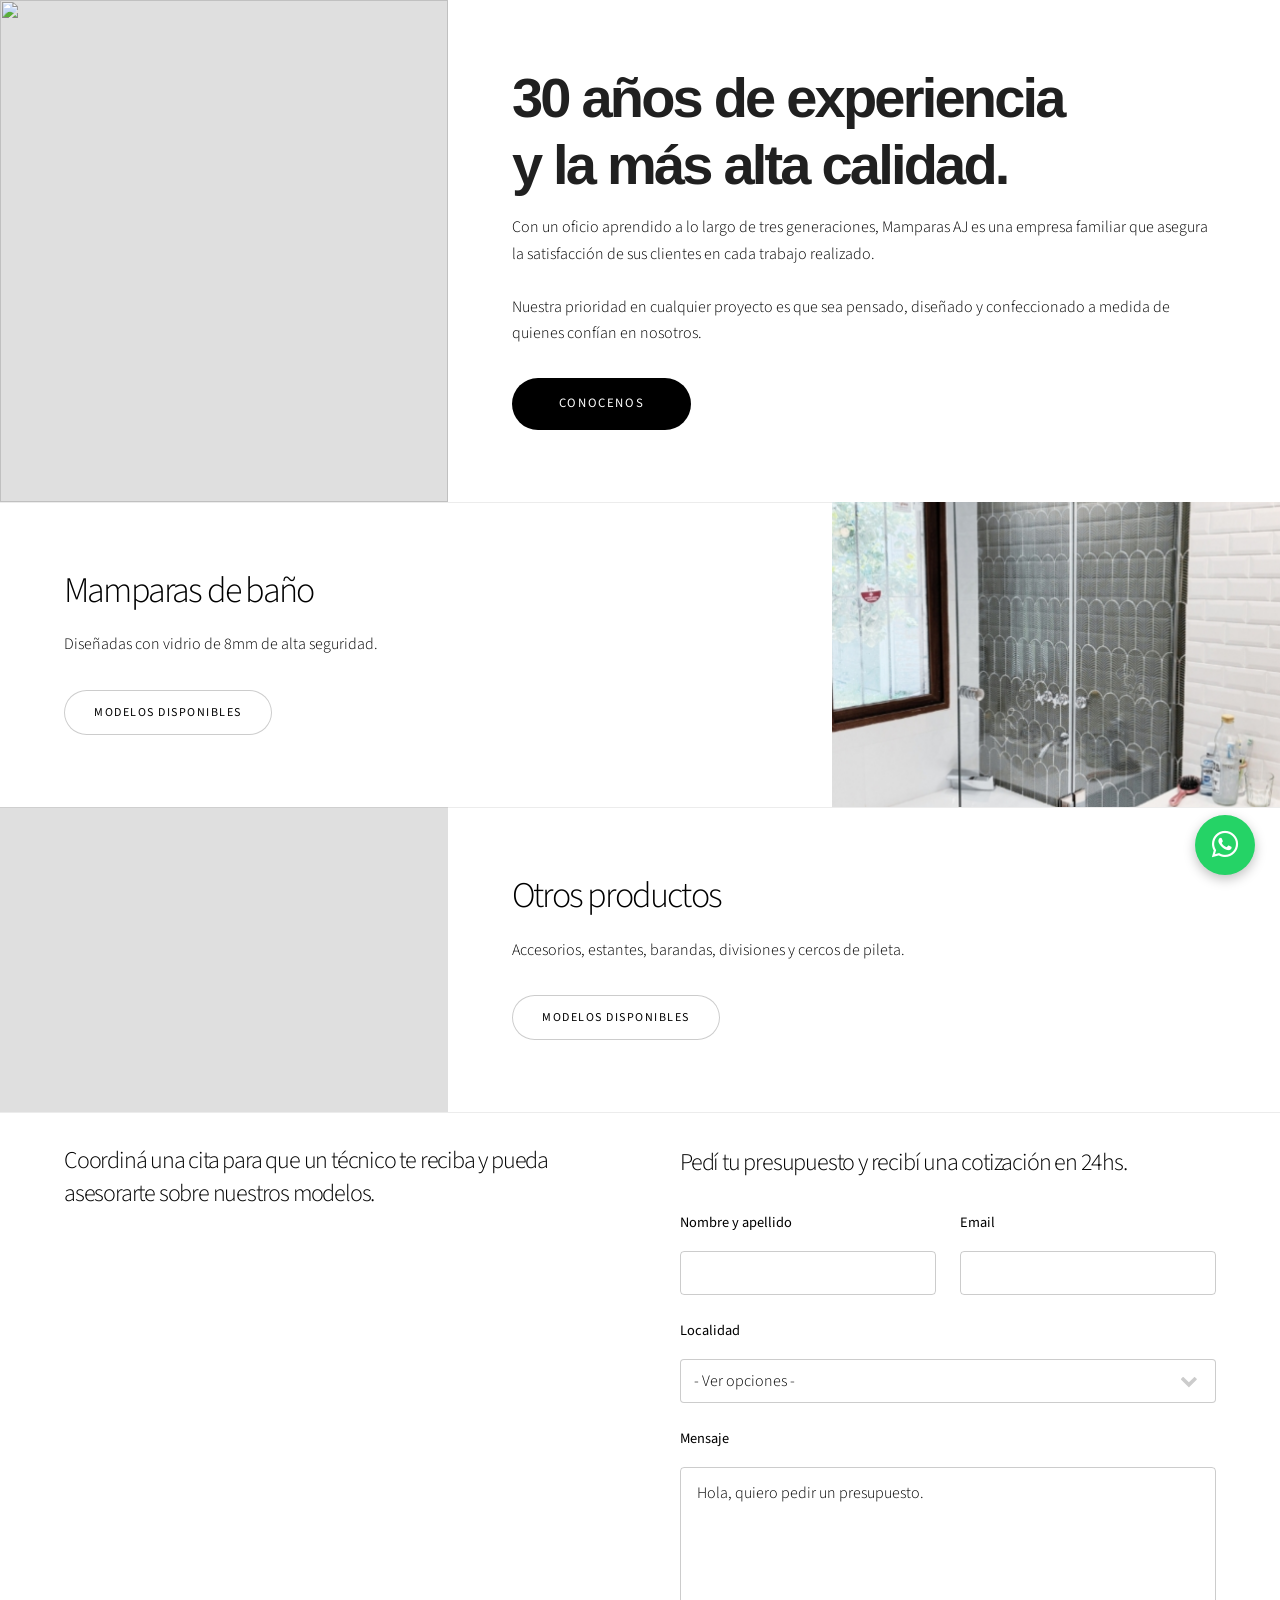
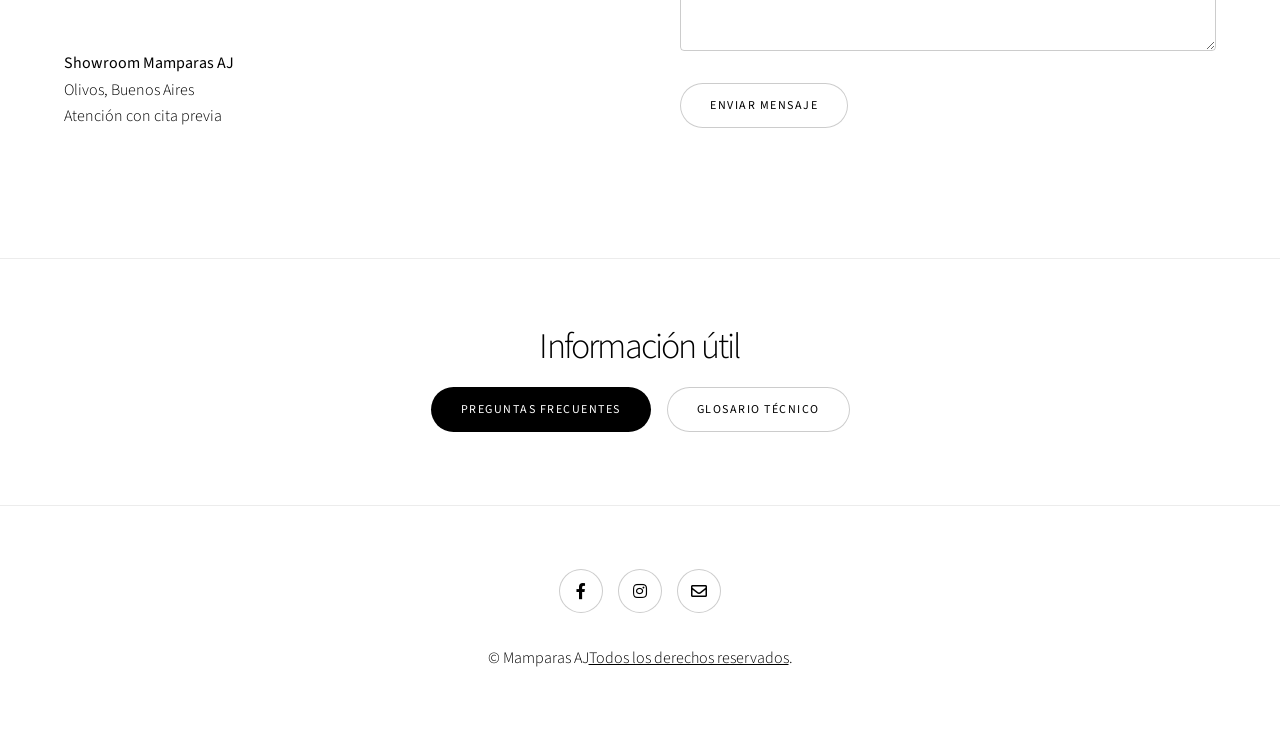
==== commit e32db171: "Update index.html" ====
--- a/index.html
+++ b/index.html
@@ -170,7 +170,7 @@
 							</ul>
 						</div>
 						<div class="image">
-							<img src="images/banner.jpg" alt="" />
+							<img src="images/banner.gif" alt="" />
 						</div>
 					</section>			
 				
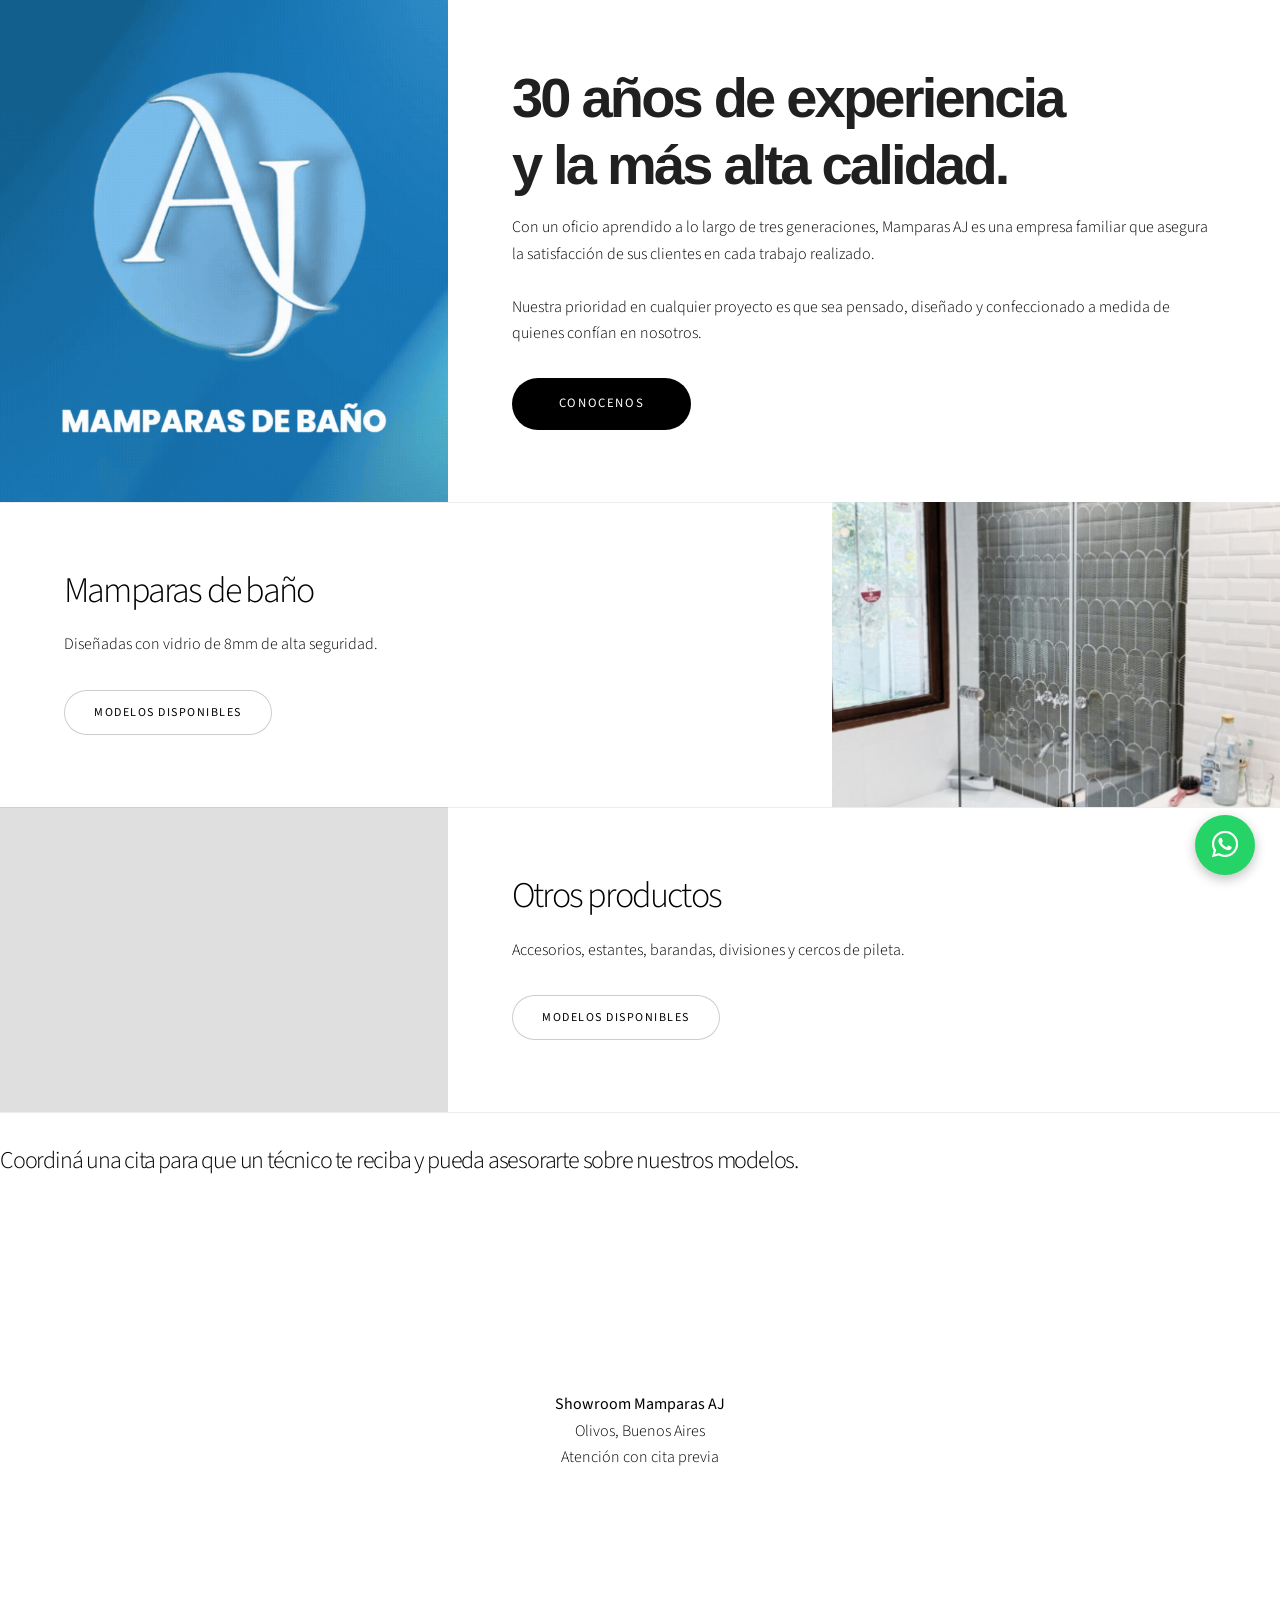
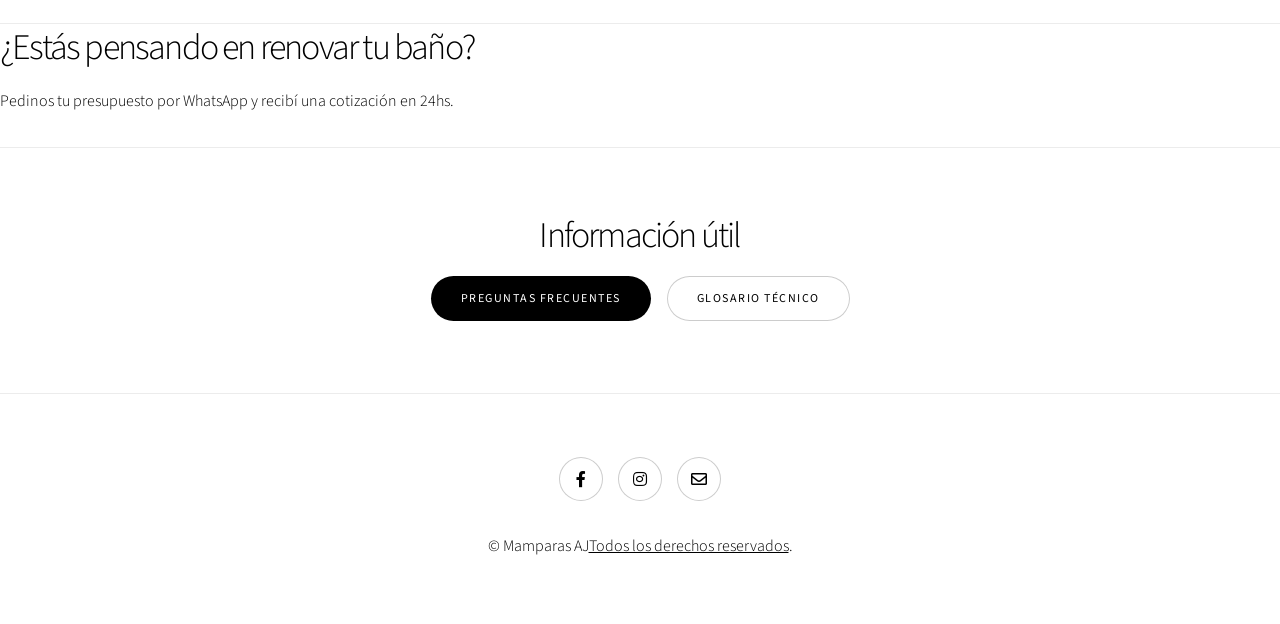
==== commit d4591c3c: "Update index.html" ====
--- a/index.html
+++ b/index.html
@@ -9,6 +9,7 @@
 		<title>Inicio | Mamparas AJ</title>
 		<meta charset="utf-8" />
 		<meta name="viewport" content="width=device-width, initial-scale=1, user-scalable=no" />
+		<meta name="facebook-domain-verification" content="715s4gq6v2ubk6j06zkxojwpauxb0y" />
 		<link rel="stylesheet" href="assets/css/main.css" />
 		<style>
 	/* =========================
@@ -204,85 +205,51 @@
 					</section>
 
 		
-			<!-- Visitá nuestro Showroom -->
-<section class="wrapper style1 align-center showroom-section">
-
-
-
-	<div class="showroom-grid">
-
-		<!-- MAPA -->
-		<div class="showroom-column">
-
-			<h3>Coordiná una cita para que un técnico te reciba y pueda asesorarte sobre nuestros modelos.</h3>
-				
-			<div class="map-container">
-				<iframe
-					src="https://www.google.com/maps/embed?pb=!1m14!1m8!1m3!1d6576.386320559225!2d-58.497957!3d-34.497987!3m2!1i1024!2i768!4f13.1!3m3!1m2!1s0x95bcb1eca7e8a085%3A0xc87f8fc729064f53!2sMamparas%20AJ!5e0!3m2!1ses!2sar!4v1791150615826!5m2!1ses!2sar"
-					width="100%"
-					height="400"
-					style="border:0;"
-					allowfullscreen=""
-					loading="lazy"
-					referrerpolicy="strict-origin-when-cross-origin">
-				</iframe>
-			</div>
-
-			<p class="showroom-info">
-				<strong>Showroom Mamparas AJ</strong><br>
-				Olivos, Buenos Aires<br>
-				Atención con cita previa
-			</p>
-
-		</div>
-
-
-		<!-- FORMULARIO -->
-		<div class="showroom-column">
-
-			<h3>Pedí tu presupuesto y recibí una cotización en 24hs.</h3>
-
-
-			<form method="post" action="#">
-												<div class="fields">
-													<div class="field half">
-														<label for="name">Nombre y apellido</label>
-														<input type="text" name="name" id="name" value="" />
-													</div>
-													<div class="field half">
-														<label for="email">Email</label>
-														<input type="email" name="email" id="email" value="" />
-													</div>
-													<div class="field">
-														<label for="department">Localidad</label>
-														<select name="department" id="department">
-															<option value="">- Ver opciones -</option>
-															<option value="1">CABA</option>
-															<option value="2">GBA NORTE</option>
-															<option value="3">GBA SUR</option>
-															<option value="4">GBA ESTE</option>
-															<option value="5">GBA OESTE</option>
-
-														</select>
-													</div>
-													
-													<div class="field">
-														<label for="message">Mensaje</label>
-														<textarea name="message" id="message" rows="6">Hola, quiero pedir un presupuesto.
-														</textarea>
-													</div>
-													
-												</div>
-												<ul class="actions">
-													<li><input type="submit" name="submit" id="submit" value="Enviar mensaje" /></li>
-												</ul>
-											</form>
-
-		</div>
-
-	</div>
+			<!-- SHOWROOM FULL WIDTH -->
+
+<section class="showroom-section">
+
+    <div class="showroom-column">
+
+        <h3>
+            Coordiná una cita para que un técnico te reciba
+            y pueda asesorarte sobre nuestros modelos.
+        </h3>
+
+        <div class="map-container">
+            <iframe
+                src="https://www.google.com/maps/embed?pb=!1m14!1m8!1m3!1d6576.386320559225!2d-58.497957!3d-34.497987!3m2!1i1024!2i768!4f13.1!3m3!1m2!1s0x95bcb1eca7e8a085%3A0xc87f8fc729064f53!2sMamparas%20AJ!5e0!3m2!1ses!2sar!4v1791150615826!5m2!1ses!2sar"
+                loading="lazy"
+                allowfullscreen=""
+                referrerpolicy="strict-origin-when-cross-origin">
+            </iframe>
+        </div>
+
+        <p class="showroom-info" style="text-align:center; padding: 1.5rem;">
+            <strong>Showroom Mamparas AJ</strong><br>
+            Olivos, Buenos Aires<br>
+            Atención con cita previa
+        </p>
+
+    </div>
 
 </section>
+
+
+<!-- DESTACADO WHATSAPP -->
+
+<section class="whatsapp-banner">
+
+    <h2>¿Estás pensando en renovar tu baño?</h2>
+
+    <p>
+        Pedinos tu presupuesto por WhatsApp y recibí
+        una cotización en 24hs.
+    </p>
+
+</section>
+
+		
 
 					<!-- Información útil -->
 					
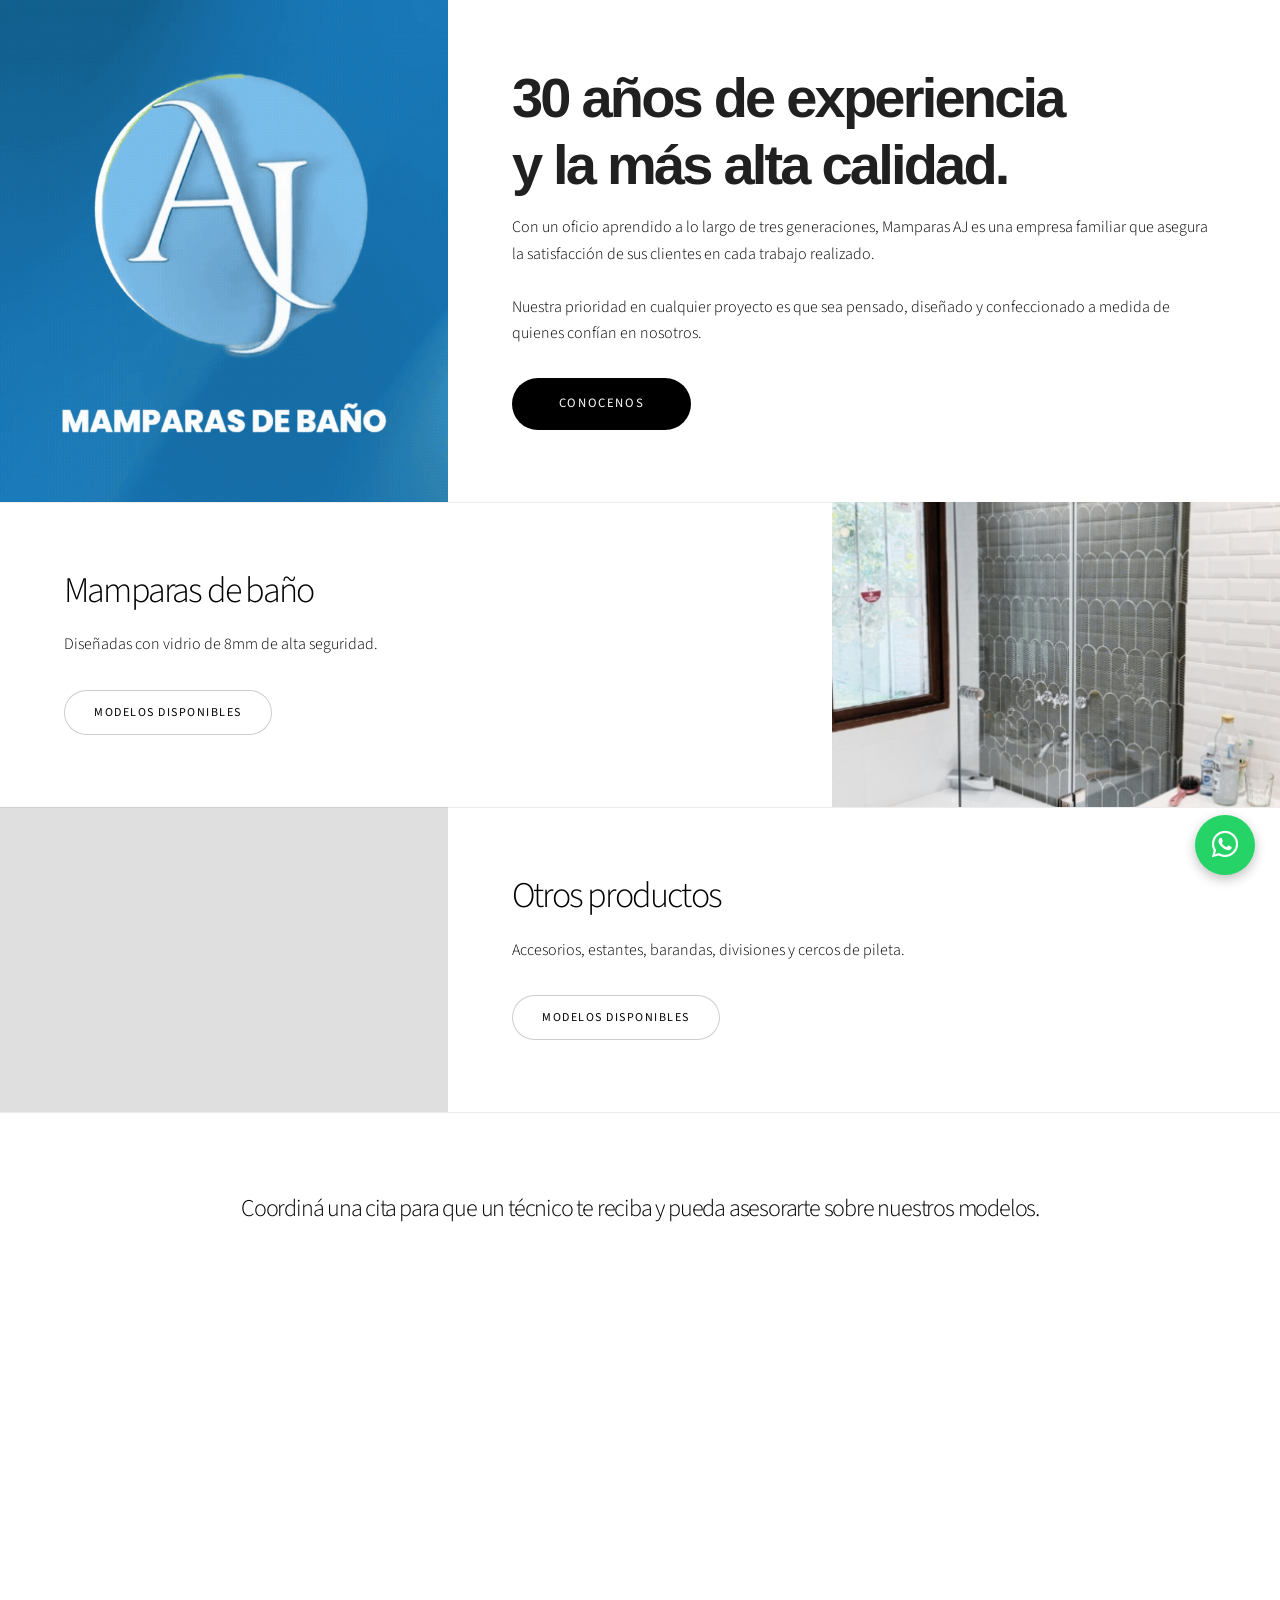
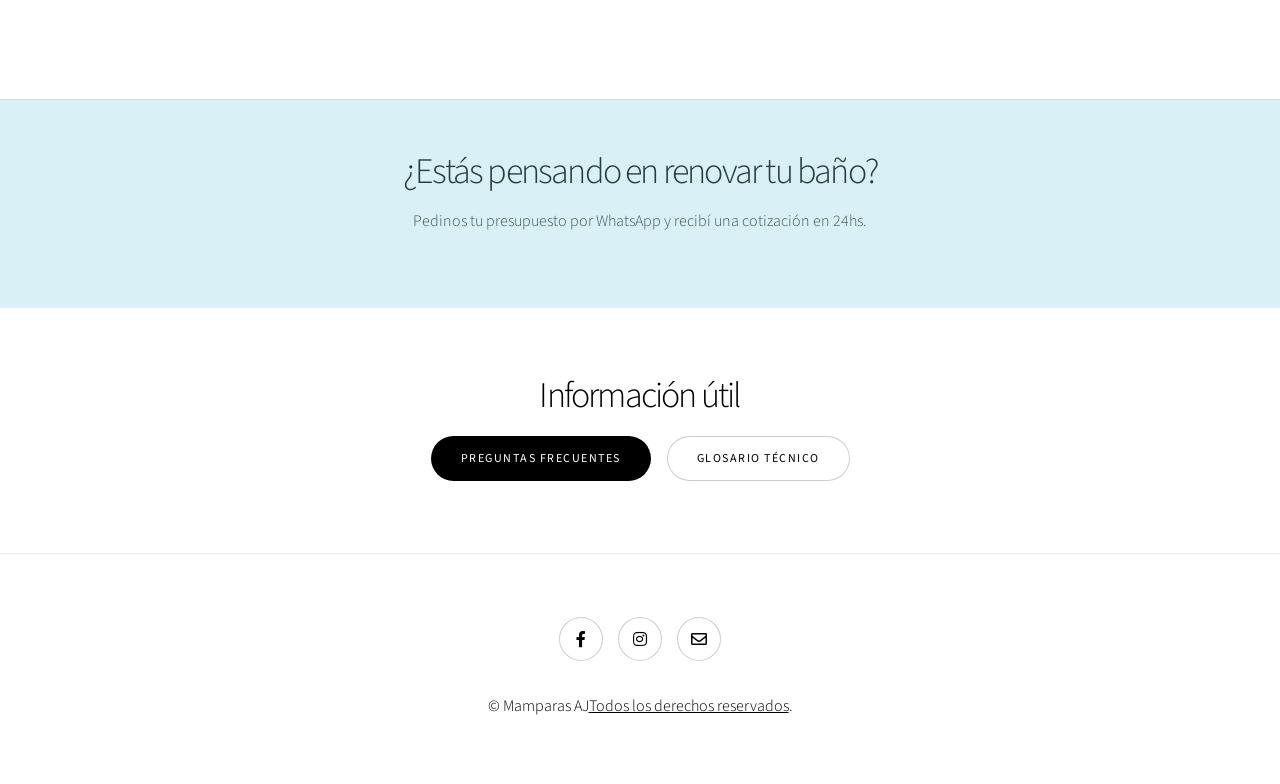
==== commit f9cc654f: "Update index.html" ====
--- a/index.html
+++ b/index.html
@@ -225,12 +225,6 @@
             </iframe>
         </div>
 
-        <p class="showroom-info" style="text-align:center; padding: 1.5rem;">
-            <strong>Showroom Mamparas AJ</strong><br>
-            Olivos, Buenos Aires<br>
-            Atención con cita previa
-        </p>
-
     </div>
 
 </section>
--- a/assets/css/main.css
+++ b/assets/css/main.css
@@ -3040,6 +3040,97 @@
 	header p {
 		color: rgba(0, 0, 0, 0.75);
 	}
+
+	/* =========================
+   MAPA FULL WIDTH
+========================= */
+
+.showroom-section {
+    padding: 0 !important;
+    margin: 0 !important;
+    width: 100%;
+}
+
+.showroom-grid {
+    display: block !important;
+    width: 100%;
+    margin: 0;
+}
+
+.showroom-column {
+    width: 100%;
+    margin: 0;
+    padding: 0;
+}
+
+.showroom-column h3 {
+    padding: 3rem 2rem 1.5rem;
+    text-align: center;
+    margin: 0;
+}
+
+.map-container {
+    width: 100%;
+    margin: 0;
+    padding: 0;
+    line-height: 0;
+}
+
+.map-container iframe {
+    display: block;
+    width: 100%;
+    height: 450px;
+    border: 0;
+}
+
+/* =========================
+   FRANJA DE WHATSAPP
+========================= */
+
+.whatsapp-banner {
+    width: 100%;
+    background: #d9f0f7;
+    padding: 3rem 1.5rem;
+    text-align: center;
+}
+
+.whatsapp-banner h2 {
+    color: #263b45;
+    margin-bottom: 0.7rem;
+}
+
+.whatsapp-banner p {
+    color: #40545d;
+    margin-bottom: 1.5rem;
+}
+
+.whatsapp-banner .button {
+    background: #ffffff;
+    color: #263b45 !important;
+    border: 2px solid #263b45;
+    box-shadow: none;
+}
+
+.whatsapp-banner .button:hover {
+    background: #263b45;
+    color: #ffffff !important;
+}
+
+/* Mobile */
+
+@media screen and (max-width: 736px) {
+    .map-container iframe {
+        height: 350px;
+    }
+
+    .showroom-column h3 {
+        padding: 2rem 1.2rem;
+    }
+
+    .whatsapp-banner {
+        padding: 2.5rem 1.2rem;
+    }
+}
 
 /* Table */
 
@@ -9037,3 +9128,5 @@
         font-size: 0.75rem;
     }
 }
+
+
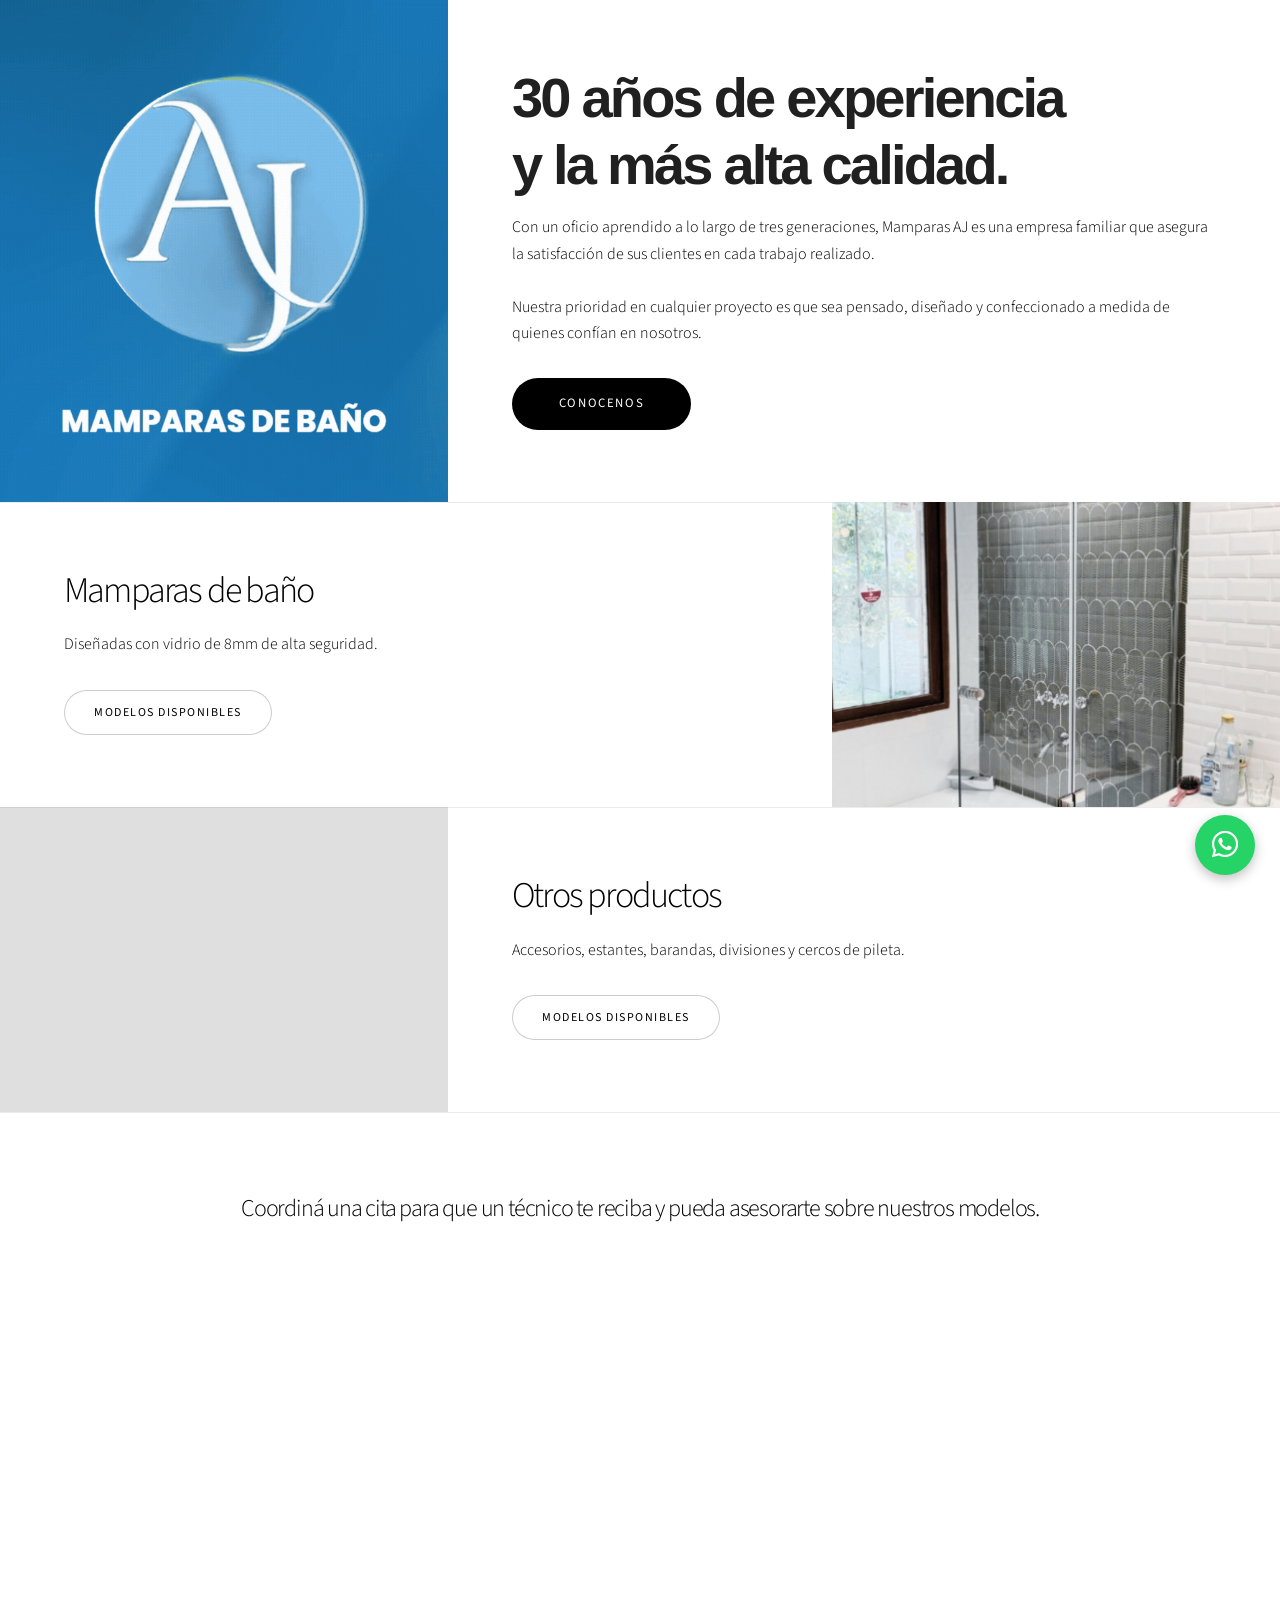
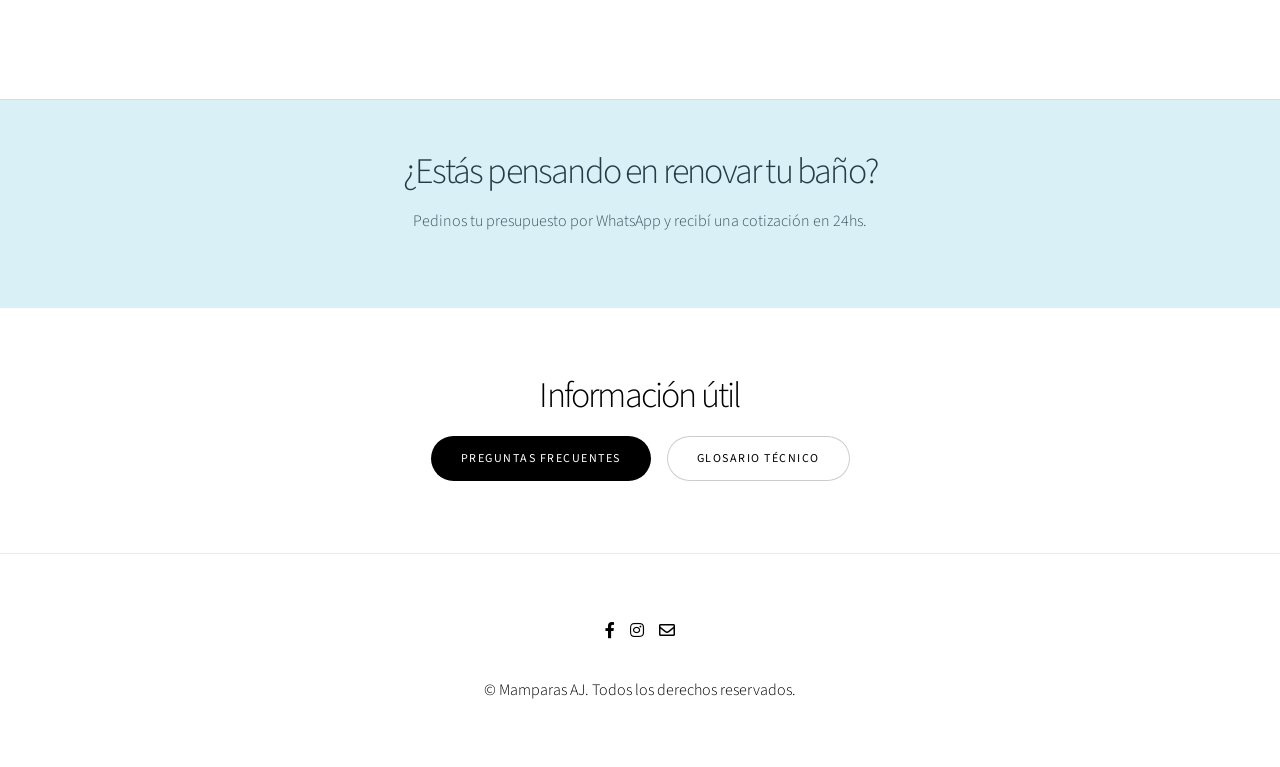
==== commit 330e8cae: "Update index.html" ====
--- a/index.html
+++ b/index.html
@@ -268,18 +268,46 @@
         </ul>
     </div>
 </section>
-				<!-- Footer -->
-					<footer class="wrapper style1 align-center">
-						<div class="inner">
-							<ul class="icons">
-								
-								<li><a href="https://www.facebook.com/mamparasaj/" target="_blank" class="icon brands style2 fa-facebook-f"><span class="label">Facebook</span></a></li>
-								<li><a href="https://www.instagram.com/mamparasaj/" target="_blank" class="icon brands style2 fa-instagram"><span class="label">Instagram</span></a></li>
-								<li><a href="mailto:mamparasaj@hotmail.com" class="icon style2 fa-envelope"><span class="label">Email</span></a></li>
-							</ul>
-							<p>&copy; Mamparas AJ<a href="https://html5up.net">Todos los derechos reservados</a>.</p>
-						</div>
-					</footer>
+					<!-- FOOTER -->
+
+<footer class="wrapper style1 align-center">
+    <div class="inner">
+
+        <ul class="icons">
+
+            <li>
+                <a href="https://www.facebook.com/mamparasaj/"
+                   target="_blank"
+                   rel="noopener noreferrer"
+                   class="icon brands fa-facebook-f"
+                   aria-label="Facebook">
+                </a>
+            </li>
+
+            <li>
+                <a href="https://www.instagram.com/mamparasaj/"
+                   target="_blank"
+                   rel="noopener noreferrer"
+                   class="icon brands fa-instagram"
+                   aria-label="Instagram">
+                </a>
+            </li>
+
+            <li>
+                <a href="mailto:mamparasaj@hotmail.com"
+                   class="icon fa-envelope"
+                   aria-label="Email">
+                </a>
+            </li>
+
+        </ul>
+
+        <p>
+            &copy; Mamparas AJ. Todos los derechos reservados.
+        </p>
+
+    </div>
+</footer>
 
 			</div>
 
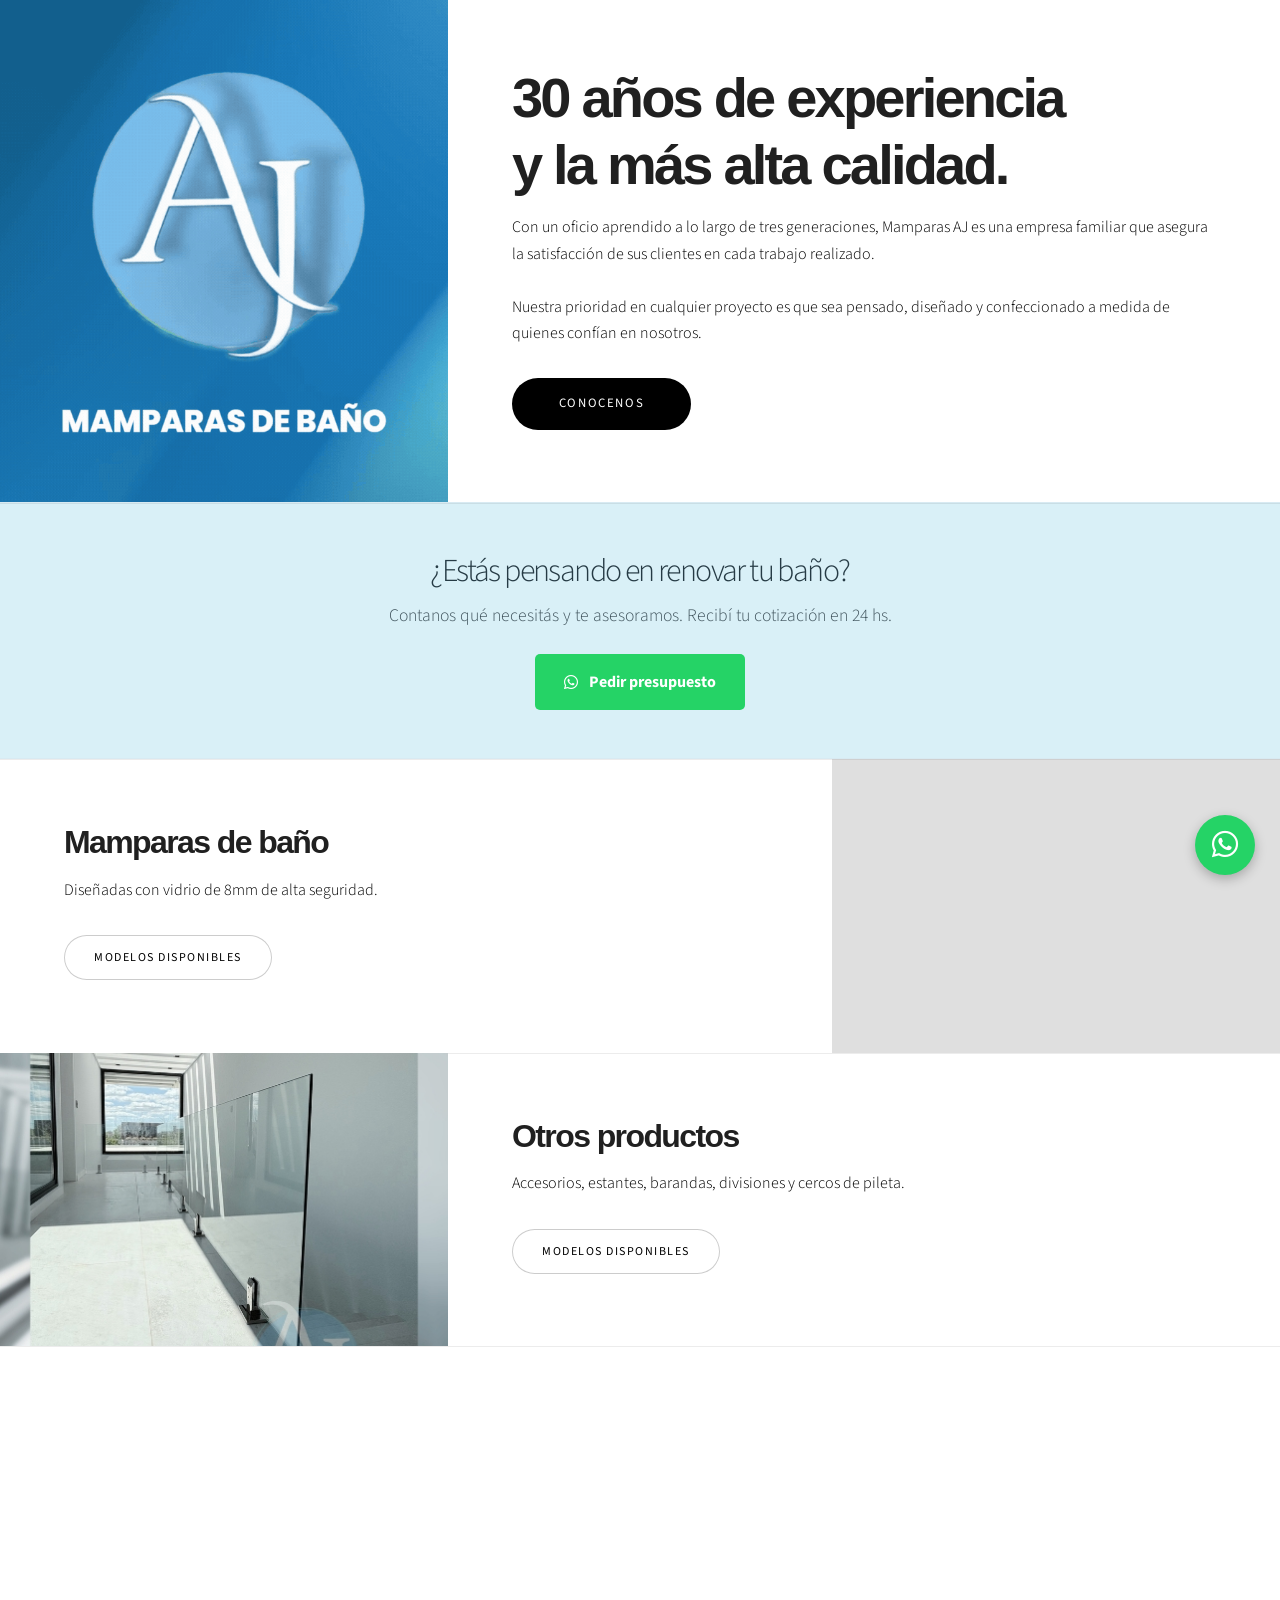
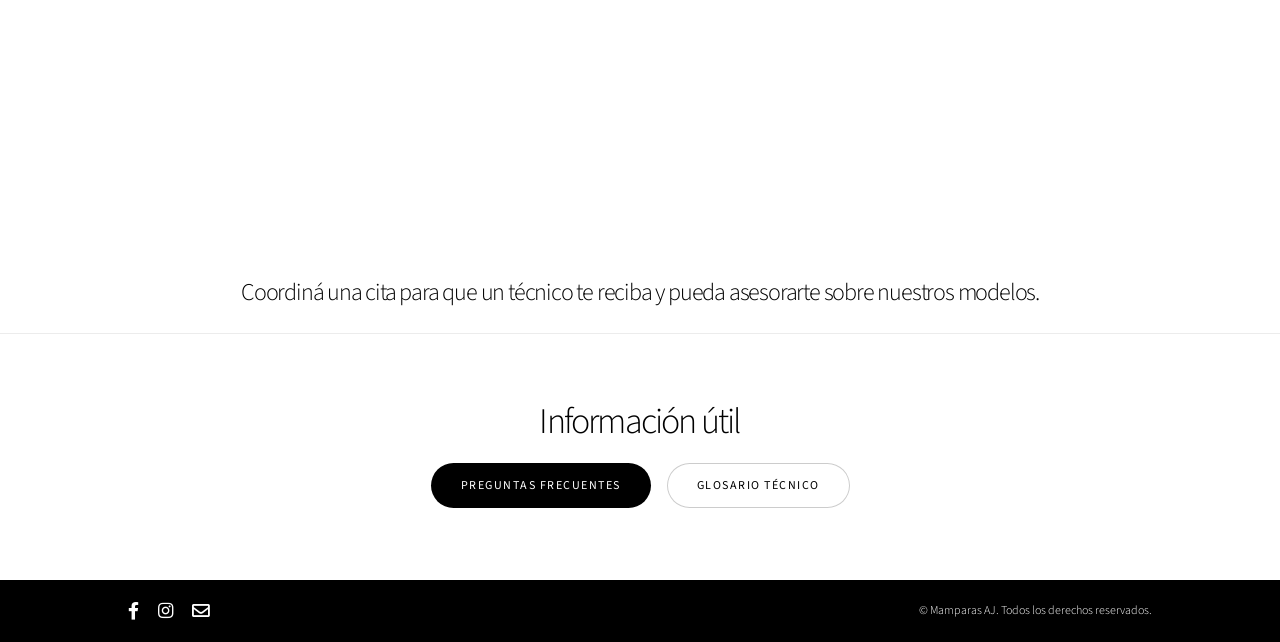
==== commit 8c04e0b2: "Update index.html" ====
--- a/index.html
+++ b/index.html
@@ -175,11 +175,36 @@
 						</div>
 					</section>			
 				
+					
+<!-- DESTACADO WHATSAPP -->
+
+<section class="whatsapp-banner">
+    <div class="whatsapp-banner-content">
+        <h2>¿Estás pensando en renovar tu baño?</h2>
+
+        <p>
+            Contanos qué necesitás y te asesoramos.
+            Recibí tu cotización en 24 hs.
+        </p>
+
+        <a
+            href="https://wa.me/5491127802810?text=Hola%2C%20quiero%20pedir%20un%20presupuesto%20para%20una%20mampara."
+            class="whatsapp-cta"
+            target="_blank"
+            rel="noopener noreferrer">
+
+            <i class="icon brands fa-whatsapp"></i>
+            Pedir presupuesto
+        </a>
+
+    </div>
+</section>
+
 
 				<!-- Spotlight -->
-					<section class="spotlight style1 orient-left content-align-left image-position-center onscroll-image-fade-in">
-						<div class="content" id="Mamparas">
-							<h2>Mamparas de baño</h2>
+					<section class="spotlight style1 orient-left content-align-left image-position-center onscroll-image-fade-in" id="Mamparas">
+						<div class="content texto-productos">
+							<h1>Mamparas de baño</h1>
 							<p>Diseñadas con vidrio de 8mm de alta seguridad.</p>
 							<ul class="actions stacked">
 								<li><a href="Mamparas.html" class="button">Modelos disponibles</a></li>
@@ -192,8 +217,8 @@
 
 				<!-- Spotlight -->
 					<section class="spotlight style1 orient-right content-align-left image-position-center onscroll-image-fade-in">
-						<div class="content">
-							<h2>Otros productos</h2>
+						<div class="content texto-productos">
+							<h1>Otros productos</h1>
 							<p>Accesorios, estantes, barandas, divisiones y cercos de pileta.</p>
 							<ul class="actions stacked">
 								<li><a href="Otros productos.html" class="button">Modelos disponibles</a></li>
@@ -210,12 +235,6 @@
 <section class="showroom-section">
 
     <div class="showroom-column">
-
-        <h3>
-            Coordiná una cita para que un técnico te reciba
-            y pueda asesorarte sobre nuestros modelos.
-        </h3>
-
         <div class="map-container">
             <iframe
                 src="https://www.google.com/maps/embed?pb=!1m14!1m8!1m3!1d6576.386320559225!2d-58.497957!3d-34.497987!3m2!1i1024!2i768!4f13.1!3m3!1m2!1s0x95bcb1eca7e8a085%3A0xc87f8fc729064f53!2sMamparas%20AJ!5e0!3m2!1ses!2sar!4v1791150615826!5m2!1ses!2sar"
@@ -223,26 +242,15 @@
                 allowfullscreen=""
                 referrerpolicy="strict-origin-when-cross-origin">
             </iframe>
+			<h3>
+            Coordiná una cita para que un técnico te reciba
+            y pueda asesorarte sobre nuestros modelos.
+        </h3>
         </div>
 
     </div>
 
 </section>
-
-
-<!-- DESTACADO WHATSAPP -->
-
-<section class="whatsapp-banner">
-
-    <h2>¿Estás pensando en renovar tu baño?</h2>
-
-    <p>
-        Pedinos tu presupuesto por WhatsApp y recibí
-        una cotización en 24hs.
-    </p>
-
-</section>
-
 		
 
 					<!-- Información útil -->
--- a/assets/css/main.css
+++ b/assets/css/main.css
@@ -2311,6 +2311,89 @@
 	color: #ffffff;
 }
 
+/* =========================
+   DESTACADO WHATSAPP
+========================= */
+
+.whatsapp-banner {
+    background: #eaf5fa;
+    padding: 4rem 2rem;
+    text-align: center;
+    border-top: 1px solid #d8eaf2;
+    border-bottom: 1px solid #d8eaf2;
+}
+
+.whatsapp-banner-content {
+    max-width: 850px;
+    margin: 0 auto;
+}
+
+.whatsapp-label {
+    display: inline-block;
+    color: #397b98;
+    font-size: 0.75rem;
+    font-weight: 700;
+    letter-spacing: 0.15em;
+    margin-bottom: 1rem;
+}
+
+.whatsapp-banner h2 {
+    font-size: 2rem;
+    line-height: 1.25;
+    color: #263e4b;
+    margin-bottom: 1rem;
+}
+
+.whatsapp-banner p {
+    font-size: 1.1rem;
+    line-height: 1.6;
+    color: #526873;
+    margin-bottom: 1.8rem;
+}
+
+.whatsapp-cta {
+    display: inline-flex;
+    align-items: center;
+    justify-content: center;
+    gap: 0.7rem;
+    background: #25D366;
+    color: #ffffff !important;
+    padding: 0.9rem 1.8rem;
+    border-radius: 5px;
+    font-size: 1rem;
+    font-weight: 700;
+    text-decoration: none;
+    border: none;
+    transition: background 0.2s ease, transform 0.2s ease;
+}
+
+.whatsapp-cta:hover {
+    background: #1eaf55;
+    color: #ffffff !important;
+    transform: translateY(-2px);
+}
+
+/* MOBILE */
+
+@media screen and (max-width: 736px) {
+
+    .whatsapp-banner {
+        padding: 3rem 1.3rem;
+    }
+
+    .whatsapp-banner h2 {
+        font-size: 1.6rem;
+    }
+
+    .whatsapp-banner p {
+        font-size: 0.95rem;
+    }
+
+    .whatsapp-cta {
+        width: 100%;
+        max-width: 300px;
+    }
+}
 
 /* ========================================
    MOBILE
@@ -3129,6 +3212,88 @@
 
     .whatsapp-banner {
         padding: 2.5rem 1.2rem;
+    }
+}
+
+/* =========================
+   FOOTER MINIMALISTA
+========================= */
+
+footer {
+    background: #000000 !important;
+    color: #ffffff !important;
+    padding: 1rem 2rem !important;
+    margin: 0 !important;
+}
+
+footer .inner {
+    max-width: 1200px;
+    width: 100%;
+    margin: 0 auto;
+    padding: 0 !important;
+
+    display: flex;
+    align-items: center;
+    justify-content: space-between;
+    gap: 1rem;
+}
+
+/* Íconos redes sociales */
+
+footer .icons {
+    display: flex;
+    align-items: center;
+    gap: 1.2rem;
+    margin: 0 !important;
+    padding: 0;
+}
+
+footer .icons li {
+    padding: 0;
+    margin: 0;
+}
+
+footer .icons a {
+    color: #ffffff !important;
+    border: none !important;
+    font-size: 1.1rem;
+    transition: opacity 0.2s ease;
+}
+
+footer .icons a:hover {
+    opacity: 0.6;
+}
+
+/* Derechos reservados */
+
+footer p {
+    color: #ffffff !important;
+    margin: 0 !important;
+    font-size: 0.75rem;
+    text-align: right;
+}
+
+footer p a {
+    color: #ffffff !important;
+    border: none !important;
+    text-decoration: none;
+}
+
+/* Mobile */
+
+@media screen and (max-width: 736px) {
+    footer {
+        padding: 1rem !important;
+    }
+
+    footer .inner {
+        flex-direction: column;
+        justify-content: center;
+        gap: 0.7rem;
+    }
+
+    footer p {
+        text-align: center;
     }
 }
 
@@ -9130,3 +9295,43 @@
 }
 
 
+/* BOTONES FINALES - MOBILE */
+
+@media screen and (max-width: 736px) {
+
+    .actions.special {
+        display: flex;
+        flex-direction: column;
+        align-items: center;
+        gap: 0.8rem;
+        width: 100%;
+    }
+
+    .actions.special li {
+        width: 100%;
+        padding: 0;
+    }
+
+    .actions.special li .button {
+        display: block;
+        width: 100%;
+        max-width: 320px;
+        margin: 0 auto;
+        text-align: center;
+    }
+
+}
+
+/* =========================
+   TÍTULOS Y TEXTOS DE PRODUCTOS
+========================= */
+
+.texto-productos h1 {
+    font-size: 2rem;
+    line-height: 1.2;
+}
+
+.texto-productos p {
+    font-size: 1rem;
+    line-height: 1.6;
+}
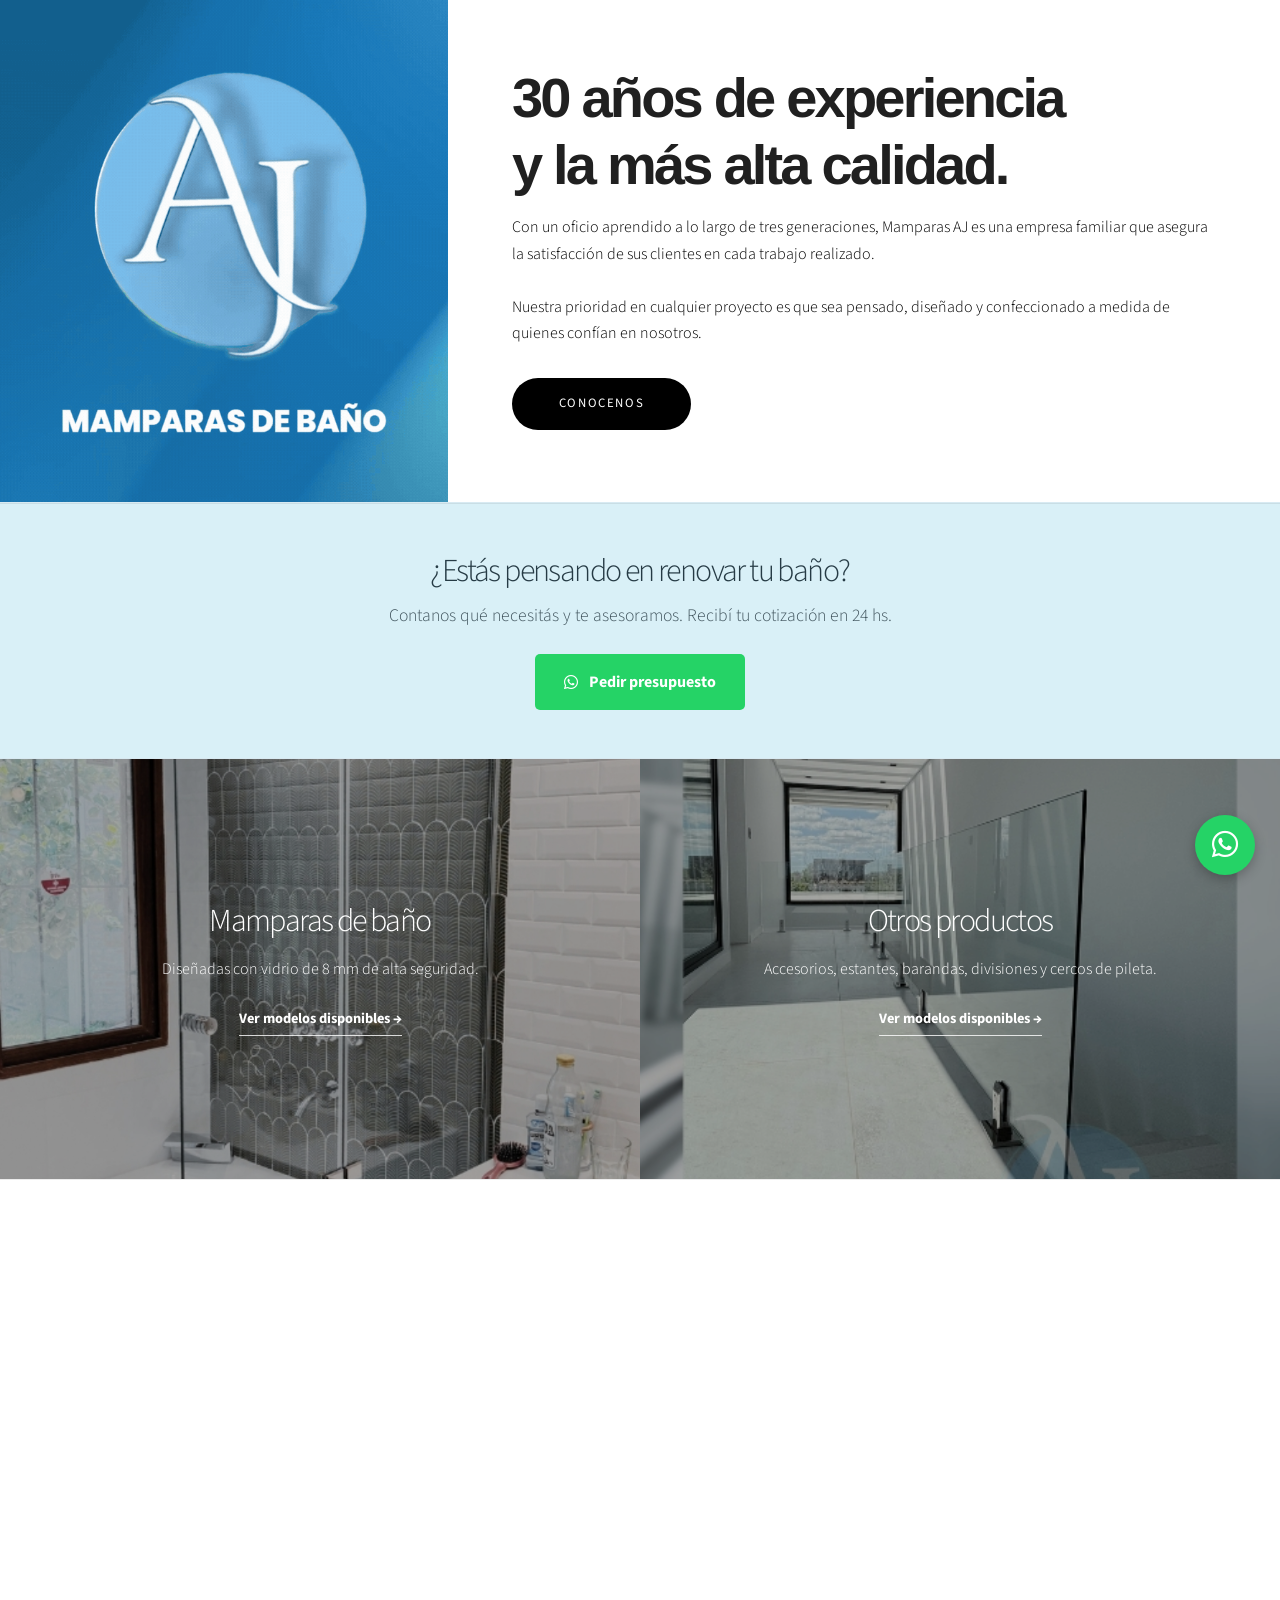
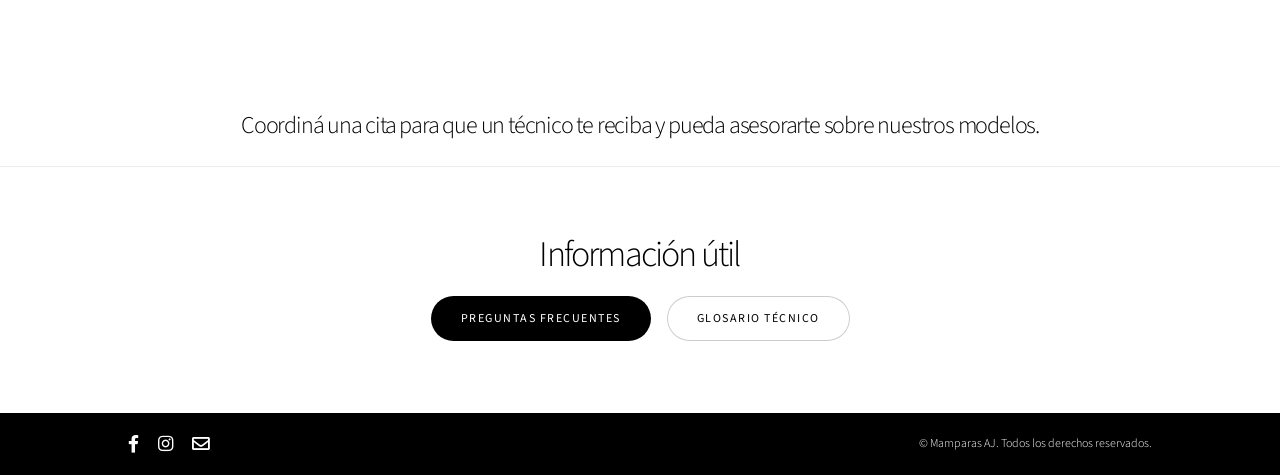
==== commit f371ef03: "Update index.html" ====
--- a/index.html
+++ b/index.html
@@ -167,7 +167,7 @@
 									Nuestra prioridad en cualquier proyecto es que sea pensado, diseñado y confeccionado a medida de quienes confían en nosotros.
 								</p>
 							<ul class="actions stacked">
-								<li><a href="#Mamparas" class="button primary large wide smooth-scroll-middle">Conocenos</a></li>
+								<li><a href="#Renovacion" class="button primary large wide smooth-scroll-middle">Conocenos</a></li>
 							</ul>
 						</div>
 						<div class="image">
@@ -193,7 +193,7 @@
             target="_blank"
             rel="noopener noreferrer">
 
-            <i class="icon brands fa-whatsapp"></i>
+            <i class="icon brands fa-whatsapp" id="Renovacion"></i>
             Pedir presupuesto
         </a>
 
@@ -201,33 +201,37 @@
 </section>
 
 
-				<!-- Spotlight -->
-					<section class="spotlight style1 orient-left content-align-left image-position-center onscroll-image-fade-in" id="Mamparas">
-						<div class="content texto-productos">
-							<h1>Mamparas de baño</h1>
-							<p>Diseñadas con vidrio de 8mm de alta seguridad.</p>
-							<ul class="actions stacked">
-								<li><a href="Mamparas.html" class="button">Modelos disponibles</a></li>
-							</ul>
-						</div>
-						<div class="image">
-							<img src="images/Mamparas.jpg" alt="" />
-						</div>
-					</section>
-
-				<!-- Spotlight -->
-					<section class="spotlight style1 orient-right content-align-left image-position-center onscroll-image-fade-in">
-						<div class="content texto-productos">
-							<h1>Otros productos</h1>
-							<p>Accesorios, estantes, barandas, divisiones y cercos de pileta.</p>
-							<ul class="actions stacked">
-								<li><a href="Otros productos.html" class="button">Modelos disponibles</a></li>
-							</ul>
-						</div>
-						<div class="image">
-							<img src="images/Otros productos.jpg" alt="" />
-						</div>
-					</section>
+				<!-- PRODUCTOS EN DOS COLUMNAS -->
+
+<section class="productos-grid">
+
+    <!-- MAMPARAS -->
+    <a href="Mamparas.html" class="producto-card">
+        <img src="images/Mamparas.jpg" alt="Mamparas de baño">
+
+        <div class="producto-overlay">
+            <div class="producto-texto">
+                <h2>Mamparas de baño</h2>
+                <p>Diseñadas con vidrio de 8 mm de alta seguridad.</p>
+                <span class="producto-link">Ver modelos disponibles →</span>
+            </div>
+        </div>
+    </a>
+
+    <!-- OTROS PRODUCTOS -->
+    <a href="Otros productos.html" class="producto-card">
+        <img src="images/Otros productos.jpg" alt="Otros productos">
+
+        <div class="producto-overlay">
+            <div class="producto-texto">
+                <h2>Otros productos</h2>
+                <p>Accesorios, estantes, barandas, divisiones y cercos de pileta.</p>
+                <span class="producto-link">Ver modelos disponibles →</span>
+            </div>
+        </div>
+    </a>
+
+</section>
 
 		
 			<!-- SHOWROOM FULL WIDTH -->
--- a/assets/css/main.css
+++ b/assets/css/main.css
@@ -9335,3 +9335,127 @@
     font-size: 1rem;
     line-height: 1.6;
 }
+
+/* =========================
+   PRODUCTOS EN DOS COLUMNAS
+========================= */
+
+.productos-grid {
+    display: grid;
+    grid-template-columns: repeat(2, 1fr);
+    width: 100%;
+    gap: 0;
+}
+
+.producto-card {
+    position: relative;
+    display: block;
+    width: 100%;
+    height: 420px;
+    overflow: hidden;
+    text-decoration: none !important;
+    border: none !important;
+    background: #263e4b;
+}
+
+.producto-card img {
+    position: absolute;
+    inset: 0;
+    width: 100%;
+    height: 100%;
+    object-fit: cover;
+    transition: transform 0.5s ease;
+}
+
+/* Capa oscura sobre la imagen */
+
+.producto-overlay {
+    position: absolute;
+    inset: 0;
+    display: flex;
+    align-items: center;
+    justify-content: center;
+    padding: 2rem;
+    text-align: center;
+    background: rgba(0, 0, 0, 0.35);
+    transition: background 0.4s ease;
+}
+
+/* Texto */
+
+.producto-texto {
+    max-width: 420px;
+    color: #ffffff;
+}
+
+.producto-texto h2 {
+    color: #ffffff;
+    font-size: 2rem;
+    line-height: 1.2;
+    margin-bottom: 1rem;
+}
+
+.producto-texto p {
+    color: #ffffff;
+    font-size: 1rem;
+    line-height: 1.5;
+    margin-bottom: 1.5rem;
+}
+
+.producto-link {
+    display: inline-block;
+    color: #ffffff;
+    font-size: 0.9rem;
+    font-weight: 700;
+    border-bottom: 1px solid rgba(255,255,255,0.8);
+    padding-bottom: 0.3rem;
+}
+
+/* HOVER */
+
+.producto-card:hover img {
+    transform: scale(1.06);
+}
+
+.producto-card:hover .producto-overlay {
+    background: rgba(0, 0, 0, 0.58);
+}
+
+.producto-card:hover .producto-link {
+    border-bottom-width: 2px;
+}
+
+/* Foco para navegación con teclado */
+
+.producto-card:focus-visible {
+    outline: 3px solid #25D366;
+    outline-offset: -3px;
+}
+
+/* =========================
+   MOBILE
+========================= */
+
+@media screen and (max-width: 736px) {
+
+    .productos-grid {
+        grid-template-columns: 1fr;
+    }
+
+    .producto-card {
+        height: 320px;
+    }
+
+    .producto-overlay {
+        background: rgba(0, 0, 0, 0.48);
+        padding: 1.5rem;
+    }
+
+    .producto-texto h2 {
+        font-size: 1.7rem;
+    }
+
+    .producto-texto p {
+        font-size: 0.95rem;
+    }
+}
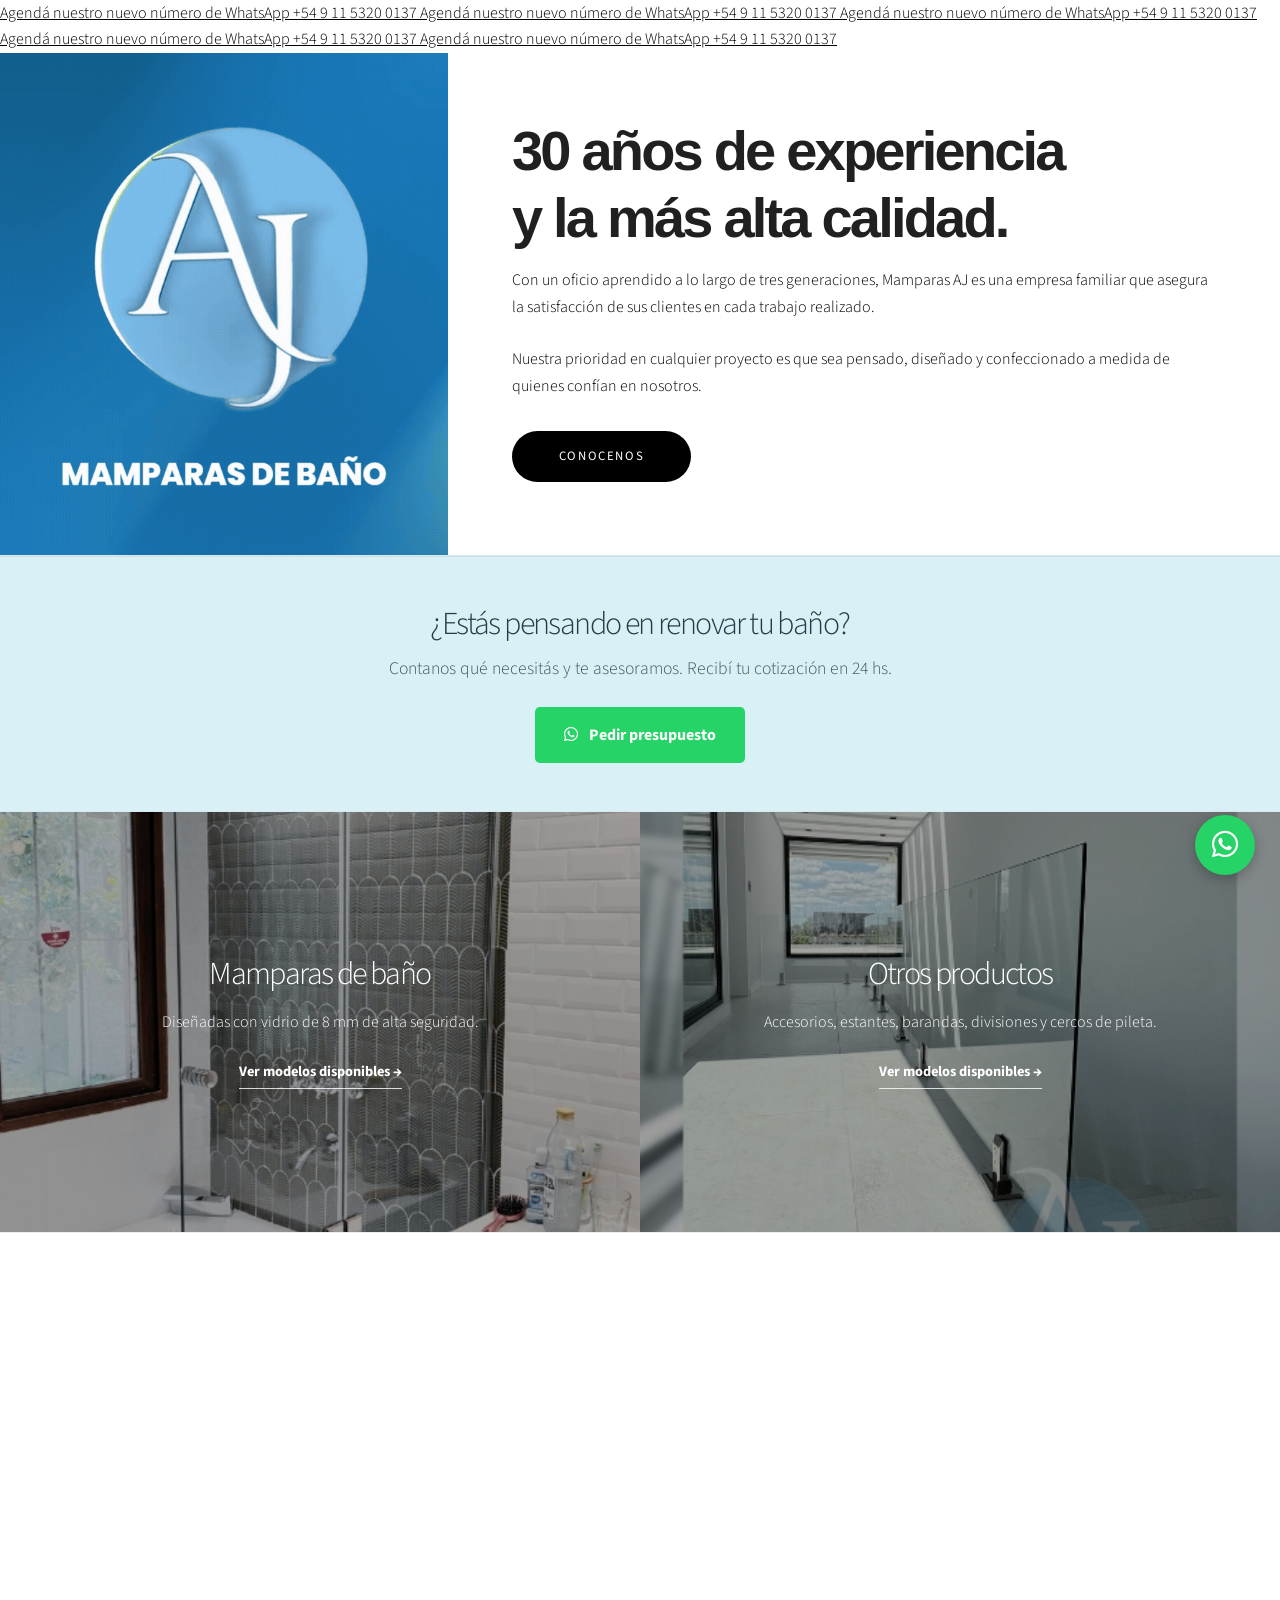
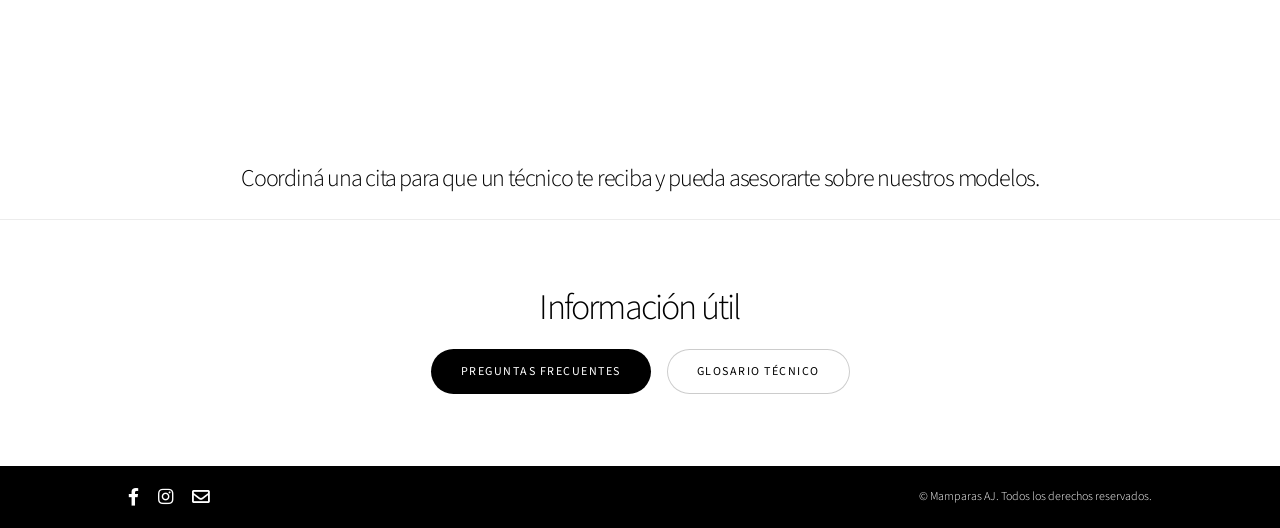
==== commit 962568ea: "Update index.html" ====
--- a/index.html
+++ b/index.html
@@ -141,7 +141,52 @@
 	</head>
 <body class="is-preload">
 
-	
+<!-- BARRA SUPERIOR ROTATIVA -->
+
+<div class="announcement-bar">
+    <div class="announcement-track">
+
+        <a href="https://wa.me/5491153200137"
+           target="_blank"
+           rel="noopener noreferrer">
+            Agendá nuestro nuevo número de WhatsApp +54 9 11 5320 0137
+        </a>
+
+        <a href="https://wa.me/5491153200137"
+           target="_blank"
+           rel="noopener noreferrer"
+           aria-hidden="true"
+           tabindex="-1">
+            Agendá nuestro nuevo número de WhatsApp +54 9 11 5320 0137 
+        </a>
+
+		<a href="https://wa.me/5491153200137"
+           target="_blank"
+           rel="noopener noreferrer"
+           aria-hidden="true"
+           tabindex="-1">
+            Agendá nuestro nuevo número de WhatsApp +54 9 11 5320 0137 
+        </a>
+
+		<a href="https://wa.me/5491153200137"
+           target="_blank"
+           rel="noopener noreferrer"
+           aria-hidden="true"
+           tabindex="-1">
+            Agendá nuestro nuevo número de WhatsApp +54 9 11 5320 0137 
+        </a>
+
+		<a href="https://wa.me/5491153200137"
+           target="_blank"
+           rel="noopener noreferrer"
+           aria-hidden="true"
+           tabindex="-1">
+            Agendá nuestro nuevo número de WhatsApp +54 9 11 5320 0137 
+        </a>
+
+    </div>
+</div>
+
 	<!-- WhatsApp flotante -->
 
 	<a
